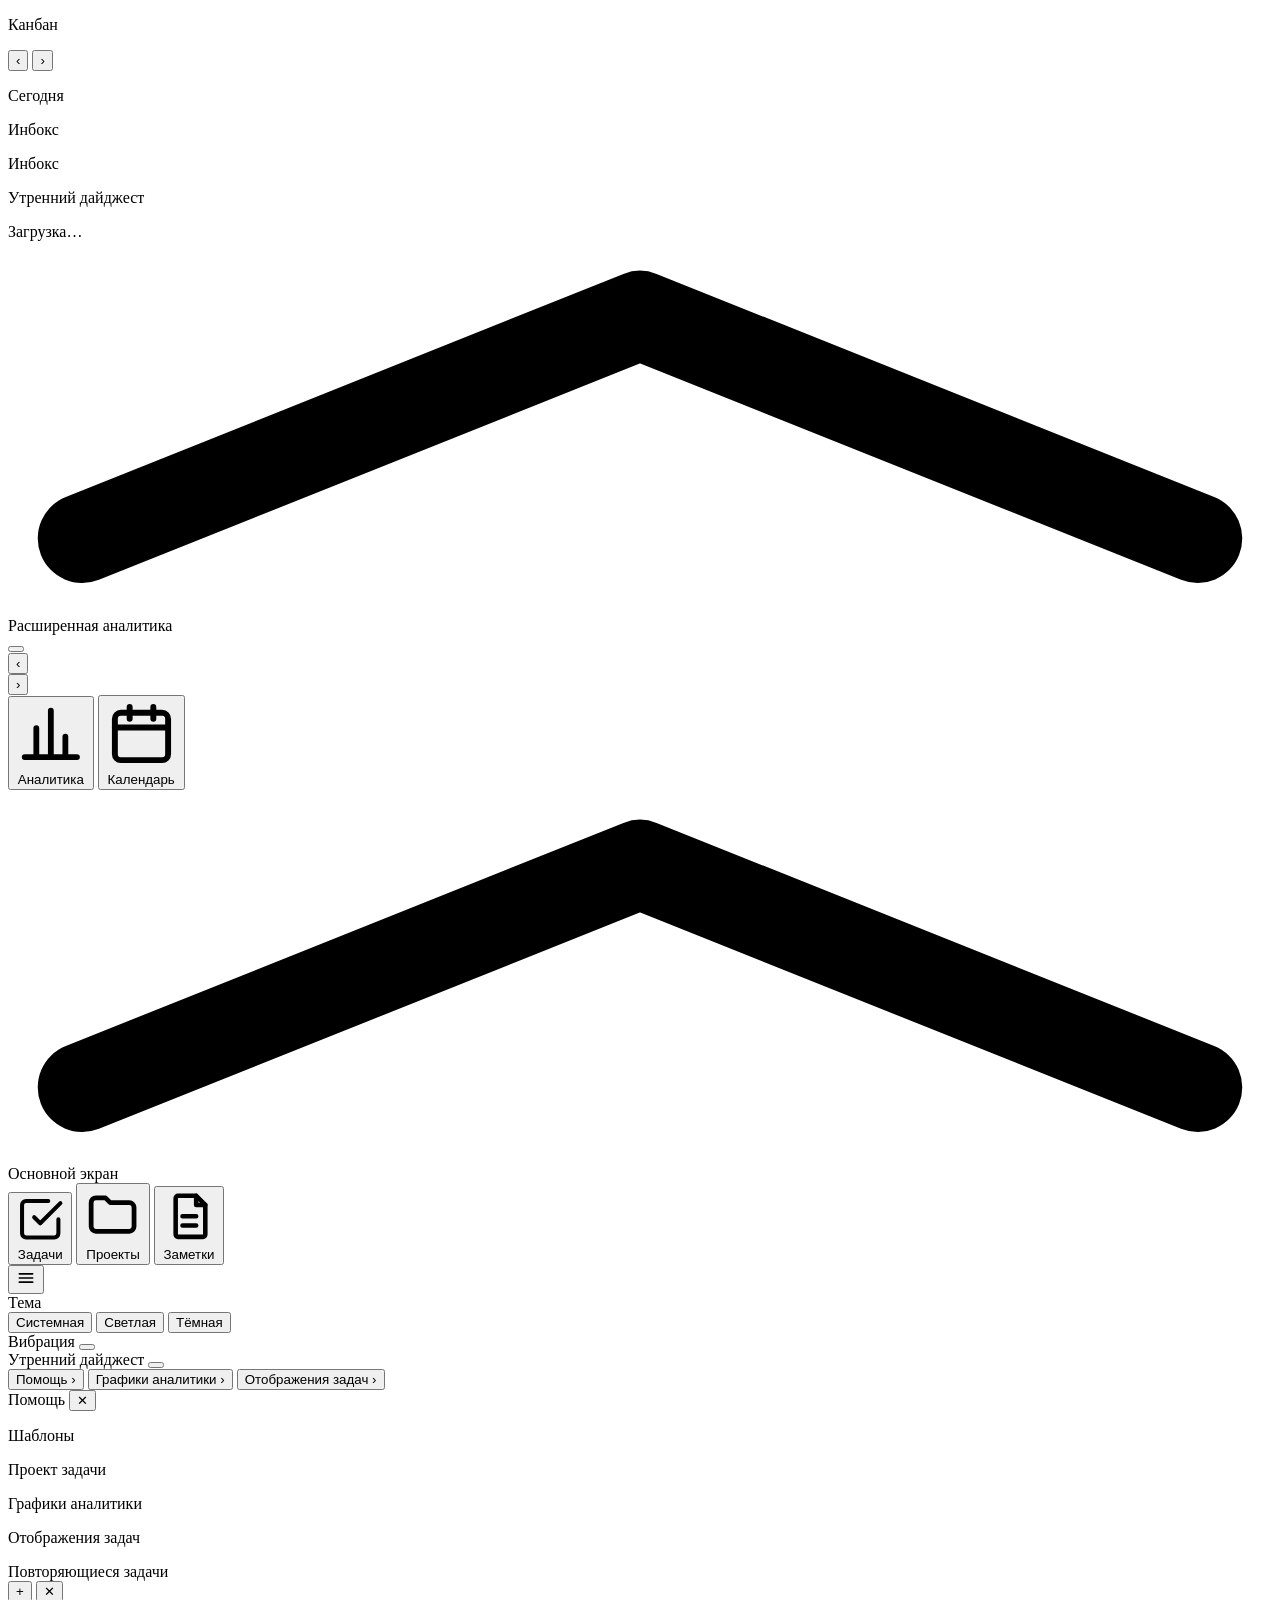
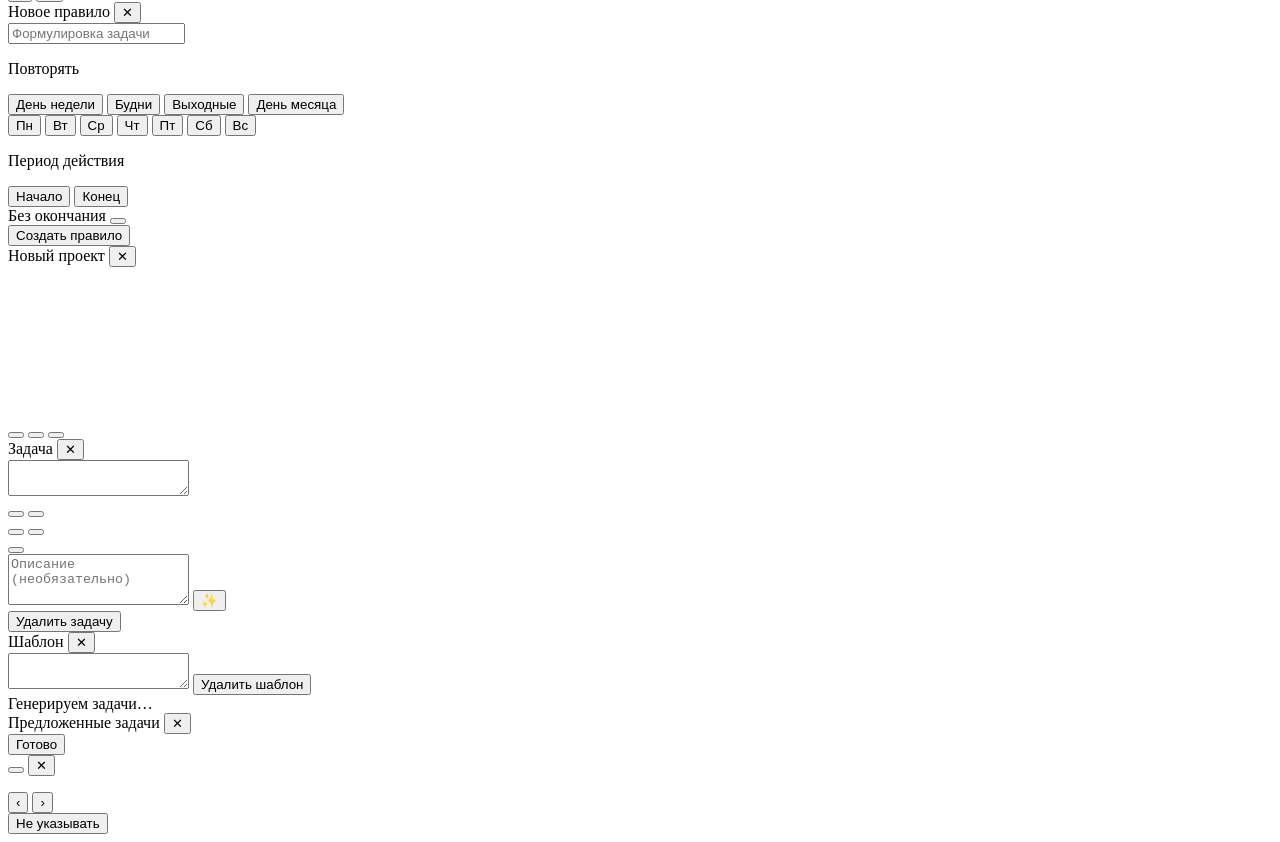
==== src/adapters/miniapp_static/index.html @ 6a5d4c35 "Phase 92 — инбокс и дайджест под канбаном, таймлайн на всю высоту, статичный экран Фидбек по десктоп" ====
<!doctype html>
<html lang="ru">
<head>
  <meta charset="utf-8" />
  <meta name="viewport" content="width=device-width, initial-scale=1" />
  <title>Ассистент</title>
  <!-- Абсолютные пути (не относительные) — этот же index.html отдаётся
       и по /miniapp/ (внутри Telegram), и по /app/ (вне Telegram,
       Phase 45, web_app_entry в api.py). Относительный "css/app.css"
       резолвился бы в /app/css/app.css, а туда ничего не смонтировано
       — 404 (баг, который PWA-фаза заодно и вскрыла). /miniapp/
       смонтирован как StaticFiles на весь каталог — путь рабочий из
       любого входа. -->
  <link rel="manifest" href="/miniapp/manifest.json">
  <meta name="theme-color" content="#4F46E5">
  <link rel="icon" href="/miniapp/icons/favicon-32.png">
  <link rel="apple-touch-icon" href="/miniapp/icons/apple-touch-icon.png">
  <meta name="mobile-web-app-capable" content="yes">
  <meta name="apple-mobile-web-app-capable" content="yes">
  <meta name="apple-mobile-web-app-status-bar-style" content="black-translucent">
  <script src="https://telegram.org/js/telegram-web-app.js"></script>
  <link rel="stylesheet" href="/miniapp/css/app.css">
</head>
<body>
<div id="screen-stack">
  <div id="main-screen" class="app-screen">
  <div class="screen-content">
  <!-- Плашка "посмотреть гайд" (Phase 69, фидбек) — только при самом
       первом входе в приложение, потом никогда (см. loadGuideBanner/
       dismissGuideBanner ниже, флаг на сервере — AuthorizedUser.
       guide_banner_shown). display:none по умолчанию — JS сам
       показывает после проверки состояния, чтобы не мелькнуть на кадр
       у всех остальных пользователей, у кого её уже не будет. -->
  <button type="button" class="guide-banner" id="guide-banner" style="display:none">
    <span class="guide-banner-text">Новое здесь? Загляните в гайд по приложению</span>
    <span class="guide-banner-close" id="guide-banner-close" aria-label="Скрыть">✕</span>
  </button>
  <!-- Десктопная раскладка (Phase 90/92, только ПК/широкий экран — см.
       app.css @media (min-width: 900px)) — .desktop-board-row теперь
       grid с именованными областями: канбан/инбокс-канбана/дайджест
       столбиком слева, Таймлайн занимает всю высоту справа (фидбек).
       #main-inbox-block (мобильный Inbox) физически тоже внутри этого
       контейнера — он скрыт на десктопе существующим правилом, но
       должен идти СРАЗУ ПОСЛЕ #main-kanban-inbox-block в DOM, чтобы на
       телефоне (где у .desktop-board-row вообще нет grid-правила, дети
       просто идут друг за другом как обычные блоки) порядок остался
       прежним: карусель дня → Inbox → дайджест, ни один из них не
       переехал визуально. На телефоне #main-kanban-block/
       #main-kanban-inbox-block скрыты по умолчанию — ни разметка, ни
       поведение карусели на телефоне не меняются ни на пиксель. -->
  <div class="desktop-board-row">
  <div class="section" id="main-kanban-block">
    <p class="section-label">Канбан</p>
    <div class="kanban-header">
      <button class="small-btn" id="kanban-prev-week" aria-label="Предыдущая неделя">‹</button>
      <span class="kanban-range-label" id="kanban-range-label"></span>
      <button class="small-btn" id="kanban-next-week" aria-label="Следующая неделя">›</button>
    </div>
    <div class="kanban-board" id="kanban-board"></div>
  </div>
  <div class="section" id="main-timeline-block">
    <p class="section-label" id="day-label">Сегодня</p>
    <!-- Карусель и точки-индикаторы больше не статичны (Phase 50) — их
         содержимое собирает rebuildDayCarousel() из DAY_VIEWS/настройки
         "Отображения задач". Сами страницы ("day-page") лежат в скрытом
         пуле ниже и физически ПЕРЕНОСЯТСЯ (appendChild, не пересоздаются)
         в #day-carousel в нужном порядке, поэтому все внутренние id
         (#week-carousel и т.п.) остаются
         рабочими независимо от того, где физически сейчас лежит страница. -->
    <div class="day-carousel" id="day-carousel"></div>
    <div class="day-dots" id="day-dots"></div>
    <div id="day-page-pool" style="display:none">
      <div class="day-page" data-day="yesterday">
        <div class="list" id="yesterday-list"></div>
      </div>
      <div class="day-page" data-day="today">
        <div class="list" id="today-list"></div>
      </div>
      <div class="day-page" data-day="tomorrow">
        <div class="list" id="tomorrow-list"></div>
      </div>
      <div class="day-page" data-day="week">
        <div class="week-carousel" id="week-carousel">
          <div class="week-track" id="week-track">
            <div class="week-page"><div class="week-grid" data-slot="prev"></div></div>
            <div class="week-page"><div class="week-grid" data-slot="current"></div></div>
            <div class="week-page"><div class="week-grid" data-slot="next"></div></div>
          </div>
        </div>
        <div id="week-day-detail"></div>
      </div>
      <!-- "Таймлайн дня" (Phase 78, из одобренного макета
           https://claude.ai/code/artifact/18eaa788-4706-42c8-a8ed-16bff25eacad)
           — задачи/события сегодняшнего дня со временем на вертикальной
           шкале; без времени — чипами снизу, перетаскиваются на нужный
           час (см. renderTimelinePage). Только "Сегодня" (не любой
           день) — та же причина, что у showFanMenu только в "Сегодня":
           это MVP довесок к главному экрану, не отдельный полноценный
           экран календаря. -->
      <div class="day-page" data-day="timeline">
        <div class="timeline-wrap" id="timeline-wrap">
          <div class="timeline-grid" id="timeline-grid"></div>
        </div>
        <div class="unscheduled-panel">
          <div class="unscheduled-head">
            <span>Без времени · перетащи на нужный час</span>
            <span class="unscheduled-hint" id="timeline-unsch-count"></span>
          </div>
          <div class="chip-row" id="timeline-chip-row"></div>
        </div>
      </div>
    </div>
  </div>
  <!-- Инбокс канбана (Phase 90) — столбик слева, под канбаном. -->
  <div class="section" id="main-kanban-inbox-block">
    <p class="section-label" id="kanban-inbox-title">Инбокс</p>
    <div class="kanban-inbox-row" id="kanban-inbox-row"></div>
  </div>

  <!-- На десктопе этот раздел скрыт целиком (app.css, @media
       (min-width: 900px)) — Phase 90 завела здесь дублирующий "второй
       инбокс" (чипы), фидбек: один функционал — у #kanban-inbox-row
       слева от канбана. На телефоне — единственный Inbox, без
       изменений (см. комментарий про порядок в начале этого блока). -->
  <div class="section" id="main-inbox-block">
    <p class="section-label section-header" id="inbox-header">
      <span id="inbox-title">Инбокс</span>
      <span class="chevron" id="inbox-chevron"></span>
    </p>
    <div id="inbox-body" style="display: none;">
      <div id="inbox-list" class="list"></div>
    </div>
  </div>

  <div class="section" id="main-digest-block">
    <p class="section-label">Утренний дайджест</p>
    <div id="digest" class="list digest">Загрузка…</div>
  </div>
  </div>

  <div class="bottom-pill-wrap" id="pill-main">
    <svg class="screen-chevron" viewBox="0 0 34 10"><path d="M2 8 L17 2 L32 8" fill="none" stroke="currentColor" stroke-width="2.4" stroke-linecap="round" stroke-linejoin="round"/></svg>
    <span class="pill-label">Расширенная аналитика</span>
  </div>
  </div>
  </div>

  <div id="extended-screen" class="app-screen">
  <div class="screen-content">

  <!-- Вкладки расширенного экрана (Phase 35) — заменили две горизонтальные
       карусели (аналитика, проекты/цели) на панели, переключаемые нижней
       панелью кнопок (см. .ext-tabbar ниже). Каждая панель — вертикальный
       список, друг под другом, без свайпа и точек. Показывается только
       одна панель за раз (display:none у остальных), их состояние
       (extendedActiveTab) — в JS, см. switchExtendedTab. -->
  <!-- Заголовок вне #analytics-widgets намеренно (Phase 46) — панель
       виджетов (js/widgets/panel.js) полностью очищает и перестраивает
       СВОЙ контейнер при каждом рендере (в т.ч. при переключении
       настроек), а заголовок с шестерёнкой должен остаться на месте. -->
  <div id="ext-panel-analytics">
    <div class="section">
      <!-- Заголовок экрана убран (Phase 67, фидбек) — вкладка внизу
           экрана уже называется "Аналитика", дублировать незачем. -->
      <div class="analytics-panel-header">
        <button type="button" class="small-btn" id="btn-open-widget-settings" aria-label="Настроить графики"></button>
      </div>
      <!-- Банер месяца (Phase 89, фидбек: "сделай плашку с месяцем,
           которую можно свайпать") — управляет месяцем сразу для
           нескольких графиков ниже (sphere-chart/month-chart/gantt-chart/
           ai-summary/goal-progress-monthly), через bus-событие
           "analytics:month-changed", не прямым вызовом. Тот же приём
           track+transform, что у месячного календаря/карусели периодов
           целей (см. settleMonthCarousel ниже по файлу), но панели несут
           реальный текст месяца (не пустые) — иначе при свайпе ничего не
           едет вместе с пальцем, только дёргается после отпускания. -->
      <div class="analytics-month-banner">
        <button type="button" class="small-btn" id="analytics-month-prev" aria-label="Предыдущий месяц">‹</button>
        <div class="analytics-month-carousel" id="analytics-month-carousel">
          <div class="analytics-month-track" id="analytics-month-track">
            <div class="analytics-month-panel"></div>
            <div class="analytics-month-panel"></div>
            <div class="analytics-month-panel"></div>
          </div>
        </div>
        <button type="button" class="small-btn" id="analytics-month-next" aria-label="Следующий месяц">›</button>
      </div>
    </div>
    <div id="analytics-widgets"></div>
  </div>

  <div id="ext-panel-calendar" style="display:none">
    <div class="section" id="month-cal-section">
      <!-- Заголовок экрана убран (Phase 67, фидбек) — вкладка внизу
           экрана уже называется "Календарь". -->
      <div class="month-cal-nav">
        <button class="small-btn" id="month-cal-prev" aria-label="Предыдущий месяц">‹</button>
        <span id="month-cal-title"></span>
        <button class="small-btn" id="month-cal-next" aria-label="Следующий месяц">›</button>
      </div>
      <div class="month-cal-carousel" id="month-cal-carousel">
        <div class="month-cal-track" id="month-cal-track">
          <div class="month-cal-panel"><div class="month-cal-grid" data-slot="prev"></div></div>
          <div class="month-cal-panel"><div class="month-cal-grid" data-slot="current"></div></div>
          <div class="month-cal-panel"><div class="month-cal-grid" data-slot="next"></div></div>
        </div>
      </div>
      <!-- Инбокс между календарём и списком задач дня (Phase 71,
           фидбек) — та же раскрывашка, что на обычном экране (см.
           #inbox-header выше в разметке), но строки урезаны до кружка
           статуса и ручки (без даты/корзины, см. renderCalInboxList):
           единственное действие здесь — перетащить задачу на день
           выше, а не управлять ею кнопками. -->
      <p class="section-label section-header" id="cal-inbox-header">
        <span id="cal-inbox-title">Инбокс</span>
        <span class="chevron" id="cal-inbox-chevron"></span>
      </p>
      <div id="cal-inbox-body" style="display: none;">
        <div id="cal-inbox-list" class="list"></div>
      </div>
      <div id="month-cal-day-info"></div>
      <div id="month-day-detail-list"></div>
    </div>
  </div>

  <div id="ext-panel-projects" style="display:none">
    <div class="section">
      <!-- Заголовок ЭКРАНА убран (Phase 67, фидбек) — вкладка внизу
           экрана уже называется "Проекты". Но подпись САМОГО СПИСКА
           проектов (в отличие от "Недельные/Месячные/Годовые цели" ниже
           у соответствующих списков) была убрана вместе с заголовком
           экрана по ошибке — без неё список проектов единственный на
           экране без подписи секции, хотя речь не обо всей странице, а
           именно об этом списке (Phase 71, фидбек). Возвращена. -->
      <p class="section-label">Проекты</p>
      <div id="pg-projects" class="list"></div>
    </div>
    <div class="section">
      <p class="section-label">Недельные цели</p>
      <div class="period-header" id="pg-period-header-weekly">
        <button class="small-btn" id="pg-period-prev-weekly" aria-label="Предыдущая неделя">‹</button>
        <span class="period-label" id="pg-period-label-weekly"></span>
        <button class="small-btn" id="pg-period-next-weekly" aria-label="Следующая неделя">›</button>
      </div>
      <div class="period-carousel" id="pg-period-carousel-weekly">
        <div class="period-track" id="pg-period-track-weekly">
          <div class="period-panel"><div class="list"></div></div>
          <div class="period-panel"><div class="list"></div></div>
          <div class="period-panel"><div class="list"></div></div>
        </div>
      </div>
    </div>
    <div class="section">
      <p class="section-label">Месячные цели</p>
      <div class="period-header" id="pg-period-header-monthly">
        <button class="small-btn" id="pg-period-prev-monthly" aria-label="Предыдущий месяц">‹</button>
        <span class="period-label" id="pg-period-label-monthly"></span>
        <button class="small-btn" id="pg-period-next-monthly" aria-label="Следующий месяц">›</button>
      </div>
      <div class="period-carousel" id="pg-period-carousel-monthly">
        <div class="period-track" id="pg-period-track-monthly">
          <div class="period-panel"><div class="list"></div></div>
          <div class="period-panel"><div class="list"></div></div>
          <div class="period-panel"><div class="list"></div></div>
        </div>
      </div>
    </div>
    <div class="section">
      <p class="section-label">Годовые цели</p>
      <div class="period-header" id="pg-period-header-yearly">
        <button class="small-btn" id="pg-period-prev-yearly" aria-label="Предыдущий год">‹</button>
        <span class="period-label" id="pg-period-label-yearly"></span>
        <button class="small-btn" id="pg-period-next-yearly" aria-label="Следующий год">›</button>
      </div>
      <div class="period-carousel" id="pg-period-carousel-yearly">
        <div class="period-track" id="pg-period-track-yearly">
          <div class="period-panel"><div class="list"></div></div>
          <div class="period-panel"><div class="list"></div></div>
          <div class="period-panel"><div class="list"></div></div>
        </div>
      </div>
      <p class="period-bound-hint" id="pg-period-bound-hint-yearly">край периода — дальше нельзя</p>
    </div>
  </div>

  <!-- Вкладка "Задачи" (Phase 74) — плоский список ВСЕХ задач (не по
       дням), фильтры + сортировка + вход в повторяющиеся. Одобренный
       макет: https://claude.ai/code/artifact/5264c16f-611d-466a-891f-9601adbb56fa -->
  <div id="ext-panel-tasks" style="display:none">
    <div class="section">
      <!-- Раскрывашка (Phase 77, фидбек) — тот же приём, что у инбокса
           (#inbox-header/#inbox-body): свёрнуто по умолчанию, видна
           только эта строка со счётчиком; фильтры и список — только
           после разворачивания. -->
      <p class="section-label section-header" id="tasks-header">
        <span id="tasks-header-title">Задачи</span>
        <span class="chevron" id="tasks-chevron"></span>
      </p>
      <div id="tasks-body" style="display: none;">
      <div class="filter-bar">
        <button class="filter-chip" id="tasks-filter-date-btn" type="button">
          <span>Дата</span><span class="filter-chip-caret">▾</span>
        </button>
        <button class="filter-chip" id="tasks-filter-status-btn" type="button">
          <span>Статус</span><span class="filter-chip-caret">▾</span>
        </button>
        <button class="filter-chip" id="tasks-filter-sphere-btn" type="button">
          <span>Сфера</span><span class="filter-chip-caret">▾</span>
        </button>
        <button class="sort-toggle" id="tasks-sort-toggle" type="button" aria-label="Сортировка по дате"></button>
      </div>
      <div class="filter-dropdown" id="tasks-dropdown-date">
        <button class="filter-option selected" data-value="all" type="button">Любая дата</button>
        <button class="filter-option" data-value="today" type="button">Сегодня</button>
        <button class="filter-option" data-value="week" type="button">Эта неделя</button>
        <button class="filter-option" data-value="none" type="button">Без даты</button>
      </div>
      <div class="filter-dropdown" id="tasks-dropdown-status">
        <button class="filter-option selected" data-value="all" type="button">Все</button>
        <button class="filter-option" data-value="open" type="button">Невыполненные</button>
        <button class="filter-option" data-value="done" type="button">Выполненные</button>
        <!-- Phase 75, фидбек: "фильтр только удалённые задачи" — раньше
             тумблер "Показать удалённые" только подмешивал их к обычному
             списку, отдельного изолированного режима не было. -->
        <button class="filter-option" data-value="deleted" type="button">Удалённые</button>
      </div>
      <div class="filter-dropdown" id="tasks-dropdown-sphere">
        <button class="filter-option selected" data-value="all" type="button">Все сферы</button>
      </div>
      <div class="settings-row">
        <span>Старые задачи (просроченные, невыполненные)</span>
        <button type="button" class="entity-form-toggle" id="tasks-old-toggle"></button>
      </div>
      <div class="settings-row">
        <span>Показать удалённые задачи</span>
        <button type="button" class="entity-form-toggle" id="tasks-deleted-toggle"></button>
      </div>
      <div id="tasks-screen-list" class="list"></div>
      <button type="button" class="recurring-entry-btn" id="open-recurring-rules-btn">
        <span>🔁 Повторяющиеся задачи</span>
        <span class="drawer-link-chevron">›</span>
      </button>
      </div>
    </div>
  </div>

  <!-- "Заметки" (Phase 84) — метаданные (сфера/проект-цель/теги) и карта
       знаний. Одобренный макет:
       https://claude.ai/code/artifact/163711b9-8bdc-4b0c-bc03-03bb3b7e2354
       #notes-body целиком перерисовывается JS-ом (список/деталь/граф —
       три подэкрана одной вкладки, переключаются без смены #ext-panel-*),
       тот же приём, что у #analytics-widgets. -->
  <div id="ext-panel-notes" style="display:none">
    <div class="section">
      <div id="notes-body"></div>
    </div>
  </div>

  </div>

  <!-- Нижняя панель вкладок (Phase 35) — вне .screen-content, обычный
       flex-сосед в колонке .app-screen, поэтому остаётся на месте, пока
       .screen-content скроллится сама по себе (никакого position:fixed
       — и, значит, никакой ловушки со stacking context). "Основной
       экран" — не панель, а тот же самый жест/тап, что раньше делала
       #pill-extended (см. setupPill в
       attachScreenTransition) — просто теперь выглядит как более крупная
       кнопка по центру панели, а не отдельная плашка внизу экрана. -->
  <!-- Порядок вкладок (Phase 71, фидбек, item 6.1): "Основной экран"
       теперь по центру пятикнопочной панели — Календарь и "Основной
       экран" поменялись местами относительно исходного порядка, новая
       "Задачи" встала справа от "Основного экрана". Сам pill-extended
       (жест/тап) не тронут — просто переехал в разметке. -->
  <div class="ext-tabbar">
    <button type="button" class="ext-tab-btn active" data-tab="analytics" aria-label="Аналитика">
      <svg class="ext-tab-icon" viewBox="0 0 24 24" fill="none" stroke="currentColor" stroke-width="2" stroke-linecap="round" stroke-linejoin="round"><path d="M3 20h18M7 20V10M12 20V4M17 20v-7"/></svg>
      <span>Аналитика</span>
    </button>
    <button type="button" class="ext-tab-btn" data-tab="calendar" aria-label="Календарь">
      <svg class="ext-tab-icon" viewBox="0 0 24 24" fill="none" stroke="currentColor" stroke-width="2" stroke-linecap="round" stroke-linejoin="round"><rect x="3" y="5" width="18" height="16" rx="2"/><path d="M3 10h18M8 3v4M16 3v4"/></svg>
      <span>Календарь</span>
    </button>
    <div class="ext-tab-main" id="pill-extended">
      <span class="ext-tab-main-circle"><svg class="screen-chevron" viewBox="0 0 34 10"><path d="M2 8 L17 2 L32 8" fill="none" stroke="currentColor" stroke-width="2.4" stroke-linecap="round" stroke-linejoin="round"/></svg></span>
      <span class="pill-label">Основной экран</span>
    </div>
    <!-- Новая вкладка "Задачи" (Phase 71, item 6.1) — сам экран за ней
         (список задач с фильтрами, повторяющиеся) ещё не реализован,
         только вход по вкладке: макет
         https://claude.ai/code/artifact/5264c16f-611d-466a-891f-9601adbb56fa
         отправлен на согласование дизайна перед реализацией. -->
    <button type="button" class="ext-tab-btn" data-tab="tasks" aria-label="Задачи">
      <svg class="ext-tab-icon" viewBox="0 0 24 24" fill="none" stroke="currentColor" stroke-width="2" stroke-linecap="round" stroke-linejoin="round"><path d="M9 11l3 3L22 4"/><path d="M21 12v7a2 2 0 0 1-2 2H5a2 2 0 0 1-2-2V5a2 2 0 0 1 2-2h11"/></svg>
      <span>Задачи</span>
    </button>
    <button type="button" class="ext-tab-btn" data-tab="projects" aria-label="Проекты">
      <svg class="ext-tab-icon" viewBox="0 0 24 24" fill="none" stroke="currentColor" stroke-width="2" stroke-linecap="round" stroke-linejoin="round"><path d="M3 7a2 2 0 0 1 2-2h4l2 2h8a2 2 0 0 1 2 2v8a2 2 0 0 1-2 2H5a2 2 0 0 1-2-2V7Z"/></svg>
      <span>Проекты</span>
    </button>
    <button type="button" class="ext-tab-btn" data-tab="notes" aria-label="Заметки">
      <svg class="ext-tab-icon" viewBox="0 0 24 24" fill="none" stroke="currentColor" stroke-width="2" stroke-linecap="round" stroke-linejoin="round"><path d="M7 3h8l4 4v13a1 1 0 0 1-1 1H7a1 1 0 0 1-1-1V4a1 1 0 0 1 1-1Z"/><path d="M15 3v4h4"/><path d="M9 12h6M9 16h6"/></svg>
      <span>Заметки</span>
    </button>
  </div>
  </div>
</div>

  <div id="reorder-scrim" class="reorder-scrim"></div>

  <!-- Глобальное меню (Phase 30) — гамбургер справа сверху, вне
       #screen-stack, виден на обоих экранах одинаково. -->
  <button type="button" id="hamburger-btn" aria-label="Меню">
    <svg viewBox="0 0 24 24" width="20" height="20" fill="none" stroke="currentColor" stroke-width="2" stroke-linecap="round"><path d="M4 7h16M4 12h16M4 17h16"/></svg>
  </button>
  <div id="side-drawer">
    <div class="settings-row">
      <span>Тема</span>
      <div class="settings-theme-toggle theme-toggle-group" id="drawer-theme-toggle">
        <button data-theme="">Системная</button>
        <button data-theme="light">Светлая</button>
        <button data-theme="dark">Тёмная</button>
      </div>
    </div>
    <!-- Вибрация (Phase 67, фидбек) — per-device, localStorage
         (hapticImpact/hapticSelection выше это читают). -->
    <div class="settings-row">
      <span>Вибрация</span>
      <button type="button" class="entity-form-toggle" id="drawer-haptic-toggle"></button>
    </div>
    <!-- Утренний дайджест (Phase 67, фидбек) — серверная настройка
         (влияет на scheduler/jobs.py::_morning_digest), читается при
         каждом открытии меню — не кэшируем в JS-переменной, чтобы не
         разъехаться с реальным значением на сервере. -->
    <div class="settings-row">
      <span>Утренний дайджест</span>
      <button type="button" class="entity-form-toggle" id="drawer-morning-digest-toggle"></button>
    </div>
    <button type="button" class="drawer-link" id="btn-open-help">
      <span>Помощь</span>
      <span class="drawer-link-chevron">›</span>
    </button>
    <!-- Включение/выключение графиков аналитики (Phase 47) — тот же
         #widget-settings-sheet, что и шестерёнка на вкладке "Аналитика"
         (см. btn-open-widget-settings); здесь — второй, более заметный
         вход в ту же настройку через общее меню. -->
    <button type="button" class="drawer-link" id="btn-open-widget-settings-drawer">
      <span>Графики аналитики</span>
      <span class="drawer-link-chevron">›</span>
    </button>
    <!-- Отображения задач на главном экране (Phase 50) — какие страницы
         карусели (Вчера/Сегодня/Завтра/Неделя) показывать; тот же
         паттерн, что графики аналитики выше. -->
    <button type="button" class="drawer-link" id="btn-open-day-view-settings">
      <span>Отображения задач</span>
      <span class="drawer-link-chevron">›</span>
    </button>
    <!-- Вход в веб-версию вне Telegram (Phase 45) — сессионная кука, у
         неё есть смысл выходить; внутри Telegram эта кнопка не нужна
         (initData свежий на каждый запуск, "выход" ничего не значит) —
         скрыта через display:none по умолчанию, показывается только
         когда !tg (см. attachScreenTransition/инициализация ниже). -->
    <button type="button" class="drawer-link" id="btn-logout" style="display:none">
      <span>Выйти</span>
      <span class="drawer-link-chevron">›</span>
    </button>
  </div>

  <!-- Экран помощи (Phase 37) — тот же .entity-window, что и окно
       создания/правки проекта/цели (плавающая карточка по центру,
       max-height 80vh, скроллится сама), просто с текстовым содержимым
       вместо формы. Открывается пунктом "Помощь" в ☰-меню. -->
  <div id="help-sheet" class="entity-window">
    <div class="entity-window-head">
      <span class="entity-window-title">Помощь</span>
      <button type="button" class="entity-window-close" id="help-close" aria-label="Закрыть">✕</button>
    </div>
    <div class="entity-window-body" id="help-body"></div>
  </div>

  <div id="templates-sheet" class="bottom-sheet">
    <div class="bottom-sheet-handle"></div>
    <p class="section-label">Шаблоны</p>
    <div id="templates-list" class="list"></div>
  </div>

  <div id="project-picker-sheet" class="bottom-sheet">
    <div class="bottom-sheet-handle"></div>
    <p class="section-label">Проект задачи</p>
    <div id="project-picker-list" class="list"></div>
  </div>

  <!-- Настройка виджетов аналитики (Phase 46) — список из
       window.__analyticsPanel.registry, чекбокс на каждый; JS-разметку
       строк см. renderWidgetSettingsList. -->
  <div id="widget-settings-sheet" class="bottom-sheet">
    <div class="bottom-sheet-handle"></div>
    <p class="section-label">Графики аналитики</p>
    <div id="widget-settings-list" class="list"></div>
  </div>

  <!-- Настройка отображений задач (Phase 50) — список из DAY_VIEWS,
       чекбокс на каждый; "Сегодня" рисуется отдельным disabled-рядом с
       замком, не через обычный чекбокс — см. renderDayViewSettingsList. -->
  <div id="day-view-settings-sheet" class="bottom-sheet">
    <div class="bottom-sheet-handle"></div>
    <p class="section-label">Отображения задач</p>
    <div id="day-view-settings-list" class="list"></div>
  </div>

  <!-- Список правил повторения (Phase 74) — та же .entity-window, что
       окно проекта/цели, тап по "+" открывает форму создания поверх
       (#recurring-rule-form-sheet, z-index уже даёт .entity-window
       корректно всплыть — см. app.css). БАГ, пойманный на живой
       проверке: изначально эти два .entity-window лежали ВНУТРИ
       #ext-panel-tasks (и транзитивно — внутри #screen-stack), а тот
       во время перехода между экранами получает inline
       transform:translateY(...) — CSS-спека делает такой элемент
       новым containing block для потомков с position:fixed, и
       окна улетали за пределы видимой области вместо центра экрана.
       Все .entity-window в разметке — прямые потомки <body>, вне
       #screen-stack целиком; здесь — то же самое место, что и у
       #create-entity-sheet ниже. -->
  <div id="recurring-rules-sheet" class="entity-window project-detail-window">
    <div class="entity-window-head">
      <span class="entity-window-title">Повторяющиеся задачи</span>
      <div class="project-detail-head-actions">
        <button type="button" class="entity-window-close" id="open-recurring-rule-form-btn" aria-label="Новое правило">+</button>
        <button type="button" class="entity-window-close" id="recurring-rules-close" aria-label="Закрыть">✕</button>
      </div>
    </div>
    <div class="entity-window-body">
      <div id="recurring-rules-list" class="list"></div>
    </div>
  </div>

  <!-- Форма создания правила повторения (Phase 74) — поверх списка
       правил, тот же приём z-index, что у #create-entity-sheet поверх
       #project-detail-sheet. -->
  <div id="recurring-rule-form-sheet" class="entity-window">
    <div class="entity-window-head">
      <span class="entity-window-title" id="recurring-rule-form-title">Новое правило</span>
      <button type="button" class="entity-window-close" id="recurring-rule-form-close" aria-label="Закрыть">✕</button>
    </div>
    <div class="entity-window-body">
      <input class="entity-form-field" type="text" id="recurring-rule-title" placeholder="Формулировка задачи">
      <p class="section-label">Повторять</p>
      <div class="entity-form-tier-row" id="recurring-kind-row">
        <button type="button" class="sphere-chip selected" data-kind="weekly_day">День недели</button>
        <button type="button" class="sphere-chip" data-kind="weekdays">Будни</button>
        <button type="button" class="sphere-chip" data-kind="weekend">Выходные</button>
        <button type="button" class="sphere-chip" data-kind="monthly_day">День месяца</button>
      </div>
      <div id="recurring-weekday-detail">
        <div class="weekday-picker" id="recurring-weekday-picker">
          <button type="button" class="weekday-btn selected" data-day="0">Пн</button>
          <button type="button" class="weekday-btn" data-day="1">Вт</button>
          <button type="button" class="weekday-btn" data-day="2">Ср</button>
          <button type="button" class="weekday-btn" data-day="3">Чт</button>
          <button type="button" class="weekday-btn" data-day="4">Пт</button>
          <button type="button" class="weekday-btn" data-day="5">Сб</button>
          <button type="button" class="weekday-btn" data-day="6">Вс</button>
        </div>
      </div>
      <div id="recurring-monthday-detail" style="display:none">
        <p class="monthday-hint">Если в месяце меньше дней — переносится на последний день</p>
        <div class="monthday-grid" id="recurring-monthday-picker"></div>
      </div>
      <p class="section-label">Период действия</p>
      <div class="entity-form-dates">
        <button type="button" class="entity-date-btn" id="recurring-period-start">Начало</button>
        <button type="button" class="entity-date-btn" id="recurring-period-end">Конец</button>
      </div>
      <div class="entity-form-toggle-row">
        <span>Без окончания</span>
        <button type="button" class="entity-form-toggle on" id="recurring-no-end-toggle"></button>
      </div>
      <button type="button" class="entity-form-submit" id="recurring-rule-submit">Создать правило</button>
      <!-- Только в режиме правки уже существующего правила (Phase 77,
           фидбек: "экран редактирования... похож на режим
           редактирования проектов и целей") — тот же приём, что у
           deleteEditingEntity: не отдельная кнопка в списке правил
           (та убрана), а кнопка прямо в форме, как у проекта/цели. -->
      <button type="button" class="entity-form-submit task-edit-delete" id="recurring-rule-delete" style="display:none">Удалить правило</button>
    </div>
  </div>

  <!-- Окно создания/правки проекта/цели (Phase 33) — плавающая карточка
       по центру экрана вместо шторки снизу (см. .entity-window в CSS):
       макет обсуждали и утвердили отдельно (интерактивный прототип). -->
  <div id="create-entity-sheet" class="entity-window">
    <div class="entity-window-head">
      <span class="entity-window-title" id="create-entity-title">Новый проект</span>
      <button type="button" class="entity-window-close" id="create-entity-close" aria-label="Закрыть">✕</button>
    </div>
    <div id="create-entity-form" class="entity-window-body"></div>
  </div>

  <!-- Веерное меню задачи (Phase 67) — один общий (singleton) оверлей,
       JS позиционирует под конкретную задачу/кнопку при каждом жесте
       (attachFanMenu). position: fixed — координаты всегда от вьюпорта,
       без рамки-обёртки (в отличие от прототипа-макета). Макет,
       одобренный живьём: https://claude.ai/code/artifact/82d27043-a6d7-493f-915c-ce90e283d0f6 -->
  <div id="fan-backdrop"></div>
  <div id="fan-layer">
    <svg id="fan-arrows"></svg>
    <div id="fan-origin"></div>
    <button type="button" class="fan-satellite" id="fan-sat0"></button>
    <button type="button" class="fan-satellite" id="fan-sat1"></button>
    <button type="button" class="fan-satellite fan-sat-delete" id="fan-sat2"></button>
  </div>

  <!-- Клон строки инбокса, летящий за пальцем при перетаскивании на
       день календаря (Phase 71, фидбек) — один общий узел на всё
       приложение, тот же приём "singleton-оверлей, JS переставляет под
       жест", что и у #fan-layer выше. -->
  <div id="cal-inbox-drag-ghost" class="cal-inbox-drag-ghost"></div>

  <!-- Летящий клон при перетаскивании на "Таймлайне дня" (Phase 78) —
       тот же приём, что у #cal-inbox-drag-ghost выше (и то же место —
       прямой потомок body, вне #screen-stack: тот получает
       transform:translateY() при переходах между главным/расширенным
       экраном, см. БАГ Phase 74 в SPEC.md — здесь наступили бы на те
       же грабли, если оставить оверлей внутри #main-screen). -->
  <div id="timeline-drag-ghost" class="timeline-drag-ghost"></div>

  <!-- Форма редактирования задачи по долгому нажатию (Phase 63) — тот
       же .entity-window, что у формы проекта/цели: текст, важность/
       событие, дата, проект/цель, удаление. Может открываться поверх
       #project-detail-sheet (задача внутри окна проекта) — тот же
       приём z-index, что у #create-entity-sheet (см. CSS). -->
  <div id="task-edit-sheet" class="entity-window">
    <div class="entity-window-head">
      <span class="entity-window-title">Задача</span>
      <button type="button" class="entity-window-close" id="task-edit-close" aria-label="Закрыть">✕</button>
    </div>
    <div class="entity-window-body">
      <!-- Пометка для occurrence повторяющейся задачи (Phase 75, фидбек:
           "окно редактирования при зажатии повторяющейся задачи") — сама
           форма ниже не отличается от обычной задачи (материализованная
           строка — обычный Task, см. core/recurring_tasks.py), но без
           этой пометки не очевидно, что правки касаются только сегодняшнего
           occurrence, а не всего правила (у Task нет обратной ссылки на
           правило — редактировать "всю серию" отсюда физически нечем,
           кнопка ведёт в уже существующий список правил). -->
      <div class="recurring-edit-note" id="task-edit-recurring-note" hidden>
        <span id="task-edit-recurring-note-icon"></span>
        <span class="recurring-edit-note-text">Повторяющаяся задача — правки касаются только этого дня</span>
        <button type="button" class="recurring-edit-note-btn" id="task-edit-open-rules">Правила</button>
      </div>
      <textarea class="entity-form-field" id="task-edit-title" rows="2"></textarea>
      <div class="toggle-chip-row">
        <button type="button" class="toggle-chip" id="task-edit-important"></button>
        <button type="button" class="toggle-chip" id="task-edit-event"></button>
      </div>
      <div class="entity-form-dates">
        <button type="button" class="entity-date-btn" id="task-edit-date"></button>
        <button type="button" class="entity-date-btn" id="task-edit-time"></button>
      </div>
      <button type="button" class="entity-date-btn" id="task-edit-project"></button>
      <!-- Описание (Phase 65) — свободный текст, видимый только здесь.
           Кнопка справа снизу внутри поля — та же ИИ-генерация, что и
           при создании задачи, но с учётом уже написанного текста. -->
      <div class="entity-form-field-wrap">
        <textarea class="entity-form-field" id="task-edit-description" rows="3"
                  placeholder="Описание (необязательно)"></textarea>
        <button type="button" class="description-generate-btn" id="task-edit-generate-description"
                aria-label="Сгенерировать описание">
          <span class="description-generate-spinner"></span>
          <span class="description-generate-icon" aria-hidden="true">✨</span>
        </button>
      </div>
      <button type="button" class="entity-form-submit task-edit-delete" id="task-edit-delete">Удалить задачу</button>
    </div>
  </div>

  <!-- Форма редактирования шаблона по долгому нажатию (Phase 63) — та
       же .entity-window, только текст и удаление: у шаблона нет ни
       важности/события, ни даты, ни проекта. -->
  <div id="template-edit-sheet" class="entity-window">
    <div class="entity-window-head">
      <span class="entity-window-title">Шаблон</span>
      <button type="button" class="entity-window-close" id="template-edit-close" aria-label="Закрыть">✕</button>
    </div>
    <div class="entity-window-body">
      <textarea class="entity-form-field" id="template-edit-title" rows="2"></textarea>
      <button type="button" class="entity-form-submit task-edit-delete" id="template-edit-delete">Удалить шаблон</button>
    </div>
  </div>

  <!-- "Проанализировать задачи и добавить" (Phase 52) — плашка-лоадер,
       пока ИИ придумывает задачи для только что сохранённого проекта/
       цели (см. maybeSuggestEntityTasks). -->
  <div id="task-suggest-pill" class="task-suggest-pill">
    <span class="task-suggest-spinner"></span>
    <span>Генерируем задачи…</span>
  </div>

  <!-- Ревью-экран предложенных задач (Phase 52) — тот же .entity-window,
       что форма проекта/цели/помощь, список строк — свой рендер
       (renderTaskReviewList), не renderList: слева квадратный чекбокс
       "добавить" вместо кружка статуса, тап не зачёркивает текст. -->
  <div id="task-review-sheet" class="entity-window">
    <div class="entity-window-head">
      <span class="entity-window-title" id="task-review-title">Предложенные задачи</span>
      <button type="button" class="entity-window-close" id="task-review-close" aria-label="Закрыть">✕</button>
    </div>
    <div class="entity-window-body">
      <div id="task-review-list" class="list"></div>
      <button type="button" class="entity-form-submit" id="task-review-submit">Готово</button>
    </div>
  </div>

  <!-- Окно проекта/цели по тапу (Phase 56) — тот же .entity-window, что
       у формы правки/ревью-экрана/помощи, только шире (90vw, не 88vw —
       см. .project-detail-window в CSS). Шестерёнка открывает уже
       существующую форму правки (#create-entity-sheet) ПОВЕРХ этого
       окна — см. z-index #create-entity-sheet и порядок веток в
       обработчике клика по #reorder-scrim. -->
  <div id="project-detail-sheet" class="entity-window project-detail-window">
    <div class="entity-window-head">
      <span class="entity-window-title" id="project-detail-title"></span>
      <div class="project-detail-head-actions">
        <button type="button" class="entity-window-close" id="project-detail-settings" aria-label="Настройки"></button>
        <button type="button" class="entity-window-close" id="project-detail-close" aria-label="Закрыть">✕</button>
      </div>
    </div>
    <div class="entity-window-body">
      <p id="project-detail-description" class="project-detail-description"></p>
      <div id="project-detail-list" class="list"></div>
    </div>
  </div>

  <div id="date-picker-sheet">
    <div class="month-cal-nav">
      <button class="small-btn" id="date-picker-prev" aria-label="Предыдущий месяц">‹</button>
      <span id="date-picker-title"></span>
      <button class="small-btn" id="date-picker-next" aria-label="Следующий месяц">›</button>
    </div>
    <div class="month-cal-grid" id="date-picker-grid"></div>
    <button type="button" id="date-picker-clear">Не указывать</button>
  </div>

  <script src="/miniapp/js/core/icons.js"></script>
  <script>
    const tg = window.Telegram?.WebApp;
    tg?.ready();
    tg?.expand();

    const initData = tg?.initData || "";

    // Тема (Phase 26) — сохранённое предпочтение переопределяет то, что
    // даёт сама Telegram (см. :root[data-theme] в CSS). Per-device, не
    // на сервере — localStorage может быть недоступен (приватный режим
    // и т.п.), поэтому обёрнуто в try/catch, без сохранённого значения
    // просто остаётся тема самого Telegram.
    function getStoredTheme() {
      try {
        return localStorage.getItem("theme");
      } catch (e) {
        return null;
      }
    }
    function applyTheme(theme) {
      if (theme === "dark" || theme === "light") {
        document.documentElement.setAttribute("data-theme", theme);
      } else {
        document.documentElement.removeAttribute("data-theme");
      }
    }
    function setTheme(theme) {
      applyTheme(theme);
      try {
        if (theme) localStorage.setItem("theme", theme);
        else localStorage.removeItem("theme");
      } catch (e) {
        // приватный режим и т.п. — тема применится, просто не переживёт перезапуск
      }
    }
    applyTheme(getStoredTheme());

    // Вибрация (Phase 67, фидбек) — настройка "Вибрация" в ☰-меню,
    // per-device (localStorage), тот же паттерн, что и тема выше. По
    // умолчанию включена (raw === null — ничего не сохранено, ни разу
    // не трогали настройку) — сохраняет текущее поведение.
    function isHapticEnabled() {
      try {
        const raw = localStorage.getItem("hapticEnabled");
        return raw === null ? true : raw === "1";
      } catch (e) {
        return true;
      }
    }
    function setHapticEnabled(enabled) {
      try {
        localStorage.setItem("hapticEnabled", enabled ? "1" : "0");
      } catch (e) {
        // приватный режим и т.п. — применится, просто не переживёт перезапуск
      }
    }
    // Единая точка входа для вибрации — все места в файле, которым
    // нужна отдача пальцу, зовут эти обёртки, а не tg.HapticFeedback
    // напрямую, чтобы настройка выше реально на них влияла.
    function hapticImpact(style) {
      if (isHapticEnabled()) tg?.HapticFeedback?.impactOccurred(style);
    }
    function hapticSelection() {
      if (isHapticEnabled()) tg?.HapticFeedback?.selectionChanged();
    }

    async function api(path, options = {}) {
      const res = await fetch(path, {
        ...options,
        headers: {
          "Content-Type": "application/json",
          ...(options.headers || {}),
          "X-Telegram-Init-Data": initData,
        },
      });
      // Вне Telegram (initData всегда пустая строка снаружи — tg сам
      // по себе не признак, см. комментарий у btn-logout ниже) 401
      // значит: сервер уже проверил сессионную куку
      // (get_authorized_user) и она невалидна/отсутствует. Раньше
      // страница просто показывала "не удалось загрузить" — если
      // открыть /miniapp/ напрямую в браузере без входа, вместо
      // сломанного интерфейса сразу ведём на /auth/login (внутри
      // Telegram initData всегда есть, сюда не попадает).
      if (res.status === 401 && !initData) {
        location.href = "/auth/login";
        throw new Error("unauthorized");
      }
      if (!res.ok) throw new Error(`HTTP ${res.status}`);
      return res.json();
    }

    // Экранирование текста перед подстановкой в innerHTML (Phase 39,
    // ревизия безопасности) — заголовки задач/проектов/целей и текст
    // дневника приходят с сервера как обычный пользовательский текст, не
    // HTML; большинство мест в этом файле и так рендерят через
    // textContent (безопасно по умолчанию), но там, где строка собирается
    // в один общий HTML-блок через шаблонную строку (графики аналитики,
    // ревью дня), надо явно экранировать — иначе `<`/`>` в заголовке
    // задачи стали бы настоящей разметкой. Раньше в одном месте (ИИ-текст)
    // было временное `replace(/</g, "&lt;")` — заменено на этот общий
    // helper везде, где нашлась та же дыра.
    function escapeHtml(str) {
      const div = document.createElement("div");
      div.textContent = str == null ? "" : String(str);
      return div.innerHTML;
    }

    // ---- Состояние. Рендер идёт из него, без похода в сеть на каждое действие
    // (optimistic UI) — сеть только подтверждает то, что уже видно на экране.
    let boardState = { days: {}, dated_tasks: [], inbox: [] };
    const pendingIds = new Set();

    // Шаблонные задачи (Phase 18) — отдельный список, живёт в bottom sheet
    // (#templates-sheet), открывается значком-звездой в строке добавления
    // задачи (Вчера/Сегодня/календарь — не Инбокс, см. showTemplatesPicker).
    let templatesData = [];
    const pendingTemplateIds = new Set();
    let templatesPickerOpen = false;
    // dateFor того списка, из которого открыли sheet — тап по шаблону
    // должен создать задачу на ту же дату, что предложила бы обычная
    // строка добавления в этом же списке.
    let templatesPickerDateFor = null;

    // Проекты (Phase 19) — отдельная коллекция + sheet для привязки
    // задачи к проекту (открывается 5-й кнопкой в свайп-шторке задачи).
    let projectsData = [];
    let projectPickerOpen = false;
    let projectPickerTask = null;
    const SPHERES = ["учёба", "работа", "спорт", "развитие", "отношения"];

    // Цели (Phase 26) — отдельная коллекция, тиры фильтруются на
    // фронтенде (см. GOAL_TIERS/renderGoalsPages).
    let goalsData = [];

    // Заметки (Phase 84) — та же "загрузили один раз, дальше всё локально"
    // модель, что у остальных вкладок (см. loadNotes/loadTags ниже,
    // renderNotesScreen). notesView — какой из трёх подэкранов вкладки
    // сейчас показан; notesHistory — куда вернуться по "назад" (список
    // или граф — тот же приём, что был в одобренном макете).
    let notesData = [];
    let tagsData = [];
    let notesView = "list";
    let notesActiveId = null;
    let notesHistory = [];
    let notesOpenFilter = null;
    const notesFilters = { sphere: null, projectId: undefined, tags: new Set() };

    // Окно проекта/цели по тапу (Phase 56) — хранит ТОЛЬКО id/kind, не
    // саму сущность: editProject/editGoal перезагружают
    // projectsData/goalsData целиком новыми объектами (не мутируют на
    // месте), так что захваченная ссылка на entity устарела бы сразу
    // после правки через шестерёнку внутри окна — тот же класс бага,
    // что уже был описан и исправлен для weekDetailListEl (Phase 32).
    let projectDetailId = null;
    let projectDetailKind = null; // "project" | "goal"

    function getProjectDetailEntity() {
      if (projectDetailId == null) return null;
      const arr = projectDetailKind === "project" ? projectsData : goalsData;
      return arr.find((e) => e.id === projectDetailId) || null;
    }

    function openProjectDetailSheet(entity, kind) {
      projectDetailId = entity.id;
      projectDetailKind = kind;
      render();
    }

    function closeProjectDetailSheet() {
      projectDetailId = null;
      projectDetailKind = null;
      render();
    }

    // Форма создания/правки проекта/цели (Phase 28) — один sheet и на
    // создание, и на правку. createEntityKind ("project" | "goal" | null)
    // — что редактируем; createEntityEditingId — null при создании новой
    // сущности, иначе id той, что правим (тап по "+" — id всегда null).
    let createEntityKind = null;
    let createEntityDraft = {};
    let createEntityEditingId = null;

    // Черновики строки добавления в списках проектов/целей (Phase 28) —
    // тот же паттерн, что addTaskDrafts у задач: переживают перерисовку
    // списка, ключ — "project" или "goal-<tier>".
    let addEntityDrafts = {};

    // Всплывающий календарь (Phase 28) — общий для дат проекта и опорной
    // даты периода цели, один sheet, вызывающая форма передаёт колбэк.
    let datePickerOpen = false;
    let datePickerYear = 0;
    let datePickerMonth = 0;
    let datePickerSelectedIso = null;
    let datePickerOnPick = null;

    let sideDrawerOpen = false;
    let helpSheetOpen = false;
    let widgetSettingsOpen = false; // Phase 46 — настройка включённых виджетов аналитики
    let dayViewSettingsOpen = false; // Phase 50 — настройка отображений главной карусели

    // Порядок — ручной (Phase 13), хранится в task.sort_order (float),
    // приходит с бэкенда и обновляется через /reorder при перетаскивании.
    // Больше значение — ниже в списке. Отметка "выполнено" и любые другие
    // правки статуса sort_order не трогают — задача остаётся на месте, пока
    // её не перетащат руками (см. setTaskSortOrder).
    function sortByOrder(tasks) {
      return [...tasks].sort((a, b) => a.sort_order - b.sort_order);
    }

    // Кружок статуса — общий для Инбокса и Вчера/Сегодня/календаря
    // (Phase 14): выполнено — галочка, событие (не выполнено) — булавка
    // внутри кружка вместо отдельного значка рядом с текстом, иначе пусто.
    function renderStatusCircle(task, isPending, onClick) {
      const circle = document.createElement("button");
      circle.className = "checkbox" + (task.done ? " done" : "");
      circle.disabled = isPending;
      circle.setAttribute("aria-label", task.done ? "Снять отметку" : "Отметить выполненной");
      if (task.done) circle.innerHTML = checkIcon();
      else if (task.is_event) circle.innerHTML = eventPinIcon();
      circle.onclick = onClick;
      return circle;
    }

    // Важность — жирным шрифтом вместо отдельного флажка (Phase 14);
    // выполнено — тускло и зачёркнуто (см. CSS .title.done).
    function titleClass(task) {
      let cls = "title";
      if (!task.done && task.priority === "высокий") cls += " important";
      if (task.done) cls += " done";
      return cls;
    }

    // Удаление одного шаблона (Phase 63, из формы редактирования по
    // долгому нажатию, см. openTemplateEditSheet) — отдельного
    // single-delete эндпоинта для шаблона нет, переиспользуем тот же
    // batch на один id (раньше так же вызывался при выходе из
    // прежнего режима переноса, см. PLAN.md/историю).
    async function archiveTemplateNow(template) {
      const id = template.id;
      pendingTemplateIds.add(id);
      render();
      try {
        await api("/miniapp/api/templates/archive-batch", {
          method: "POST",
          body: JSON.stringify({ ids: [id] }),
        });
        templatesData = templatesData.filter((t) => t.id !== id);
      } catch (e) {
        alert("Не удалось удалить шаблон.");
      } finally {
        pendingTemplateIds.delete(id);
        render();
      }
    }

    function removeTaskEverywhere(id) {
      for (const key of ["yesterday", "today"]) {
        if (!boardState.days[key]) continue;
        boardState.days[key].tasks = boardState.days[key].tasks.filter((t) => t.id !== id);
      }
      boardState.dated_tasks = (boardState.dated_tasks || []).filter((t) => t.id !== id);
      boardState.inbox = boardState.inbox.filter((t) => t.id !== id);
    }

    // Находит актуальный объект задачи по id — те же 4 места, что
    // проверяет removeTaskEverywhere выше (Phase 63, для формы
    // редактирования по долгому нажатию: она держит только id, не
    // ссылку на объект, чтобы не разъезжаться со свежими данными после
    // очередного render()).
    function findTaskById(id) {
      for (const key of ["yesterday", "today"]) {
        const found = boardState.days[key]?.tasks.find((t) => t.id === id);
        if (found) return found;
      }
      return (
        (boardState.dated_tasks || []).find((t) => t.id === id) ||
        boardState.inbox.find((t) => t.id === id) ||
        null
      );
    }

    // Кладёт задачу во все секции, которым она сейчас соответствует (тот же
    // расчёт, что и на бэкенде в build_task_board) — используется после
    // любой правки done/due_date (и для вставки только что созданной задачи),
    // чтобы задача сама "переехала" куда нужно.
    function rebucketTask(task) {
      removeTaskEverywhere(task.id);
      const todayIso = boardState.days.today?.date;
      for (const key of ["yesterday", "today"]) {
        if (boardState.days[key] && task.due_date === boardState.days[key].date) {
          boardState.days[key].tasks.push(task);
        }
      }
      if (task.due_date) {
        boardState.dated_tasks.push(task);
      }
      if (todayIso && (task.due_date === null || (task.due_date < todayIso && !task.done))) {
        boardState.inbox.push(task);
      }
    }

    function tasksForDate(iso) {
      return (boardState.dated_tasks || []).filter((t) => t.due_date === iso);
    }

    // Задачи конкретного проекта/цели (Phase 56) — тот же приём, что
    // tasksForDate, но без нового backend-эндпоинта: dated_tasks (ВСЕ
    // датированные задачи, не только ближайшая неделя) + inbox (без
    // даты ИЛИ просроченные-невыполненные) вместе покрывают весь
    // не-архивированный набор задач пользователя (см. build_task_board).
    // Дедуп по id обязателен — просроченная-невыполненная задача
    // попадает СРАЗУ в оба массива (та же логика на бэкенде и в
    // rebucketTask выше), иначе она задвоилась бы в списке.
    function tasksForProject(entityId) {
      const byId = new Map();
      for (const t of [...(boardState.dated_tasks || []), ...(boardState.inbox || [])]) {
        if (t.project_id === entityId) byId.set(t.id, t);
      }
      return [...byId.values()];
    }

    // Единая строка задачи (Phase 63 — раньше здесь же читался текст, а
    // свайп влево на Вчера/Сегодня/Календаре/окне проекта открывал
    // отдельную шторку с важностью/событием/датой/проектом/архивом —
    // renderSwipeableTaskRow, теперь удалена, разница сводилась ровно к
    // этим необязательным флагам да к due-time). Постоянная ручка
    // справа (перенос) и долгое нажатие по остальной части строки
    // (форма редактирования) — теперь на каждом списке задач одинаково.
    function renderTaskRow(
      task,
      {
        showDateButton,
        showTrashButton,
        showMoveToToday,
        showFanMenu,
        tapTogglesDone,
        showGrip = true,
        showMeta = false,
      }
    ) {
      const row = document.createElement("div");
      row.className = "row task-row" + (pendingIds.has(task.id) ? " pending" : "");
      row.dataset.sortOrder = String(task.sort_order);
      const isPending = pendingIds.has(task.id);

      const checkbox = renderStatusCircle(task, isPending, () => toggleTaskDone(task));

      const title = document.createElement("span");
      title.className = titleClass(task);
      title.textContent = task.title;

      row.append(checkbox, title);

      // Значок "повторяющаяся" (Phase 74, фидбек) — задача, материализованная
      // из правила (core/recurring_tasks.py), у обычных задач source
      // другой ("MiniApp"/"google_calendar"/т.п.), поле уже приходит с
      // бэкенда (см. handlers/miniapp_tasks.py::serialize_task).
      if (task.source === "recurring") {
        const badge = document.createElement("span");
        badge.className = "recurring-badge";
        badge.innerHTML = repeatIcon() + "<span>повторяющаяся</span>";
        row.append(badge);
      }

      // Дата + сфера (Phase 74) — только там, где просят явно (экран
      // "Задачи", список без группировки по дню — в остальных списках
      // день и так виден по контексту самой секции). Тот же класс, что
      // .entity-meta у строк проекта/цели — компактный серый текст
      // справа от заголовка.
      if (showMeta) {
        const meta = document.createElement("span");
        meta.className = "entity-meta";
        const dateLabel = task.due_date ? formatShortDate(task.due_date) : "без даты";
        meta.textContent = task.sphere ? `${dateLabel} · ${task.sphere}` : dateLabel;
        row.append(meta);
      }
      // Тап в любом месте строки переключает статус (Phase 48) — не
      // только по кружку. Кружок сам уже переключает по своему onclick,
      // поэтому его явно исключаем из общего обработчика — иначе клик по
      // нему дошёл бы и до kружка, и до строки, и статус переключился бы
      // дважды подряд (визуально — как будто ничего не произошло).
      // Остальной набор исключений — см. ROW_TAP_IGNORE_SELECTOR (ручка
      // переноса и прочие элементы строки со своей семантикой тапа).
      // tapTogglesDone === false (Phase 71, фидбек) — только у инбокса:
      // там тап по тексту не должен ничего делать, статус меняет только
      // кружок. Остальные списки (сегодня/завтра/вчера/неделя) не
      // тронуты — умолчание (undefined) сохраняет поведение Phase 48.
      if (tapTogglesDone !== false) {
        row.addEventListener("click", (e) => {
          if (isPending || e.target.closest(ROW_TAP_IGNORE_SELECTOR)) return;
          toggleTaskDone(task);
        });
      }

      // "На сегодня" — слева от календаря (Phase 55, сейчас нужна и
      // Инбоксу, не только "Вчера" — единственный компонент, который
      // раньше строился последним, теперь строится и вставляется в DOM
      // раньше dateBtn/archiveBtn, чтобы визуально оказаться левее).
      if (showMoveToToday && !task.done) {
        const moveBtn = document.createElement("button");
        moveBtn.className = "small-btn";
        moveBtn.disabled = isPending;
        moveBtn.setAttribute("aria-label", "Перенести на сегодня");
        moveBtn.innerHTML = moveToTodayIcon();
        moveBtn.onclick = () => setTaskDueDate(task, boardState.days.today.date);
        row.append(moveBtn);
      }

      if (showDateButton && !task.done) {
        const dateBtn = document.createElement("button");
        dateBtn.className = "small-btn";
        dateBtn.disabled = isPending;
        dateBtn.setAttribute("aria-label", "Поставить дату");
        dateBtn.innerHTML = calendarIcon();

        const dateInput = document.createElement("input");
        dateInput.type = "date";
        dateInput.onchange = () => {
          if (!dateInput.value) return;
          setTaskDueDate(task, dateInput.value);
        };
        dateBtn.onclick = () => (dateInput.showPicker ? dateInput.showPicker() : dateInput.click());
        dateBtn.append(dateInput);
        row.append(dateBtn);
      }

      if (showTrashButton) {
        const archiveBtn = document.createElement("button");
        archiveBtn.className = "small-btn archive-btn";
        archiveBtn.disabled = isPending;
        archiveBtn.setAttribute("aria-label", "Удалить задачу");
        archiveBtn.innerHTML = archiveIcon();
        archiveBtn.onclick = () => archiveTask(task);
        row.append(archiveBtn);
      }

      // Время события (Phase 19) — раньше показывалось только в
      // свайпаемых списках (Вчера/Сегодня/Календарь/окно проекта), в
      // Инбоксе такого поля у задачи просто не бывает (нет даты — нет и
      // времени), so условие безвредно везде.
      if (task.due_time) {
        const time = document.createElement("span");
        time.className = "due-time";
        time.textContent = task.due_time;
        row.append(time);
      }

      // Веерное меню (Phase 67, пока только "Сегодня" — showFanMenu) —
      // на завтра/в инбокс/удалить одним касанием+свайпом, без похода в
      // форму редактирования. .small-btn — уже в ROW_TAP_IGNORE_SELECTOR
      // и в исключениях attachLongPress ниже, переиспользуем класс,
      // ничего там трогать не надо.
      if (showFanMenu && !task.done) {
        const fanBtn = document.createElement("button");
        fanBtn.className = "small-btn fan-trigger";
        fanBtn.disabled = isPending;
        fanBtn.setAttribute("aria-label", "Действия с задачей");
        fanBtn.innerHTML = fanTriggerIcon();
        attachFanMenu(fanBtn, task);
        row.append(fanBtn);
      }

      // Постоянная ручка переноса (Phase 63) — раньше только в
      // отдельном "режиме переноса" на весь список (см. PLAN.md), теперь
      // прямо здесь: хватание сразу тащит, прямо на месте в списке, без
      // отдельного окна/затемнения (было в первой версии Phase 63,
      // убрано по живой обратной связи — мешало, не нужно).
      // showGrip === false (Phase 74) — экран "Задачи": плоский список
      // БЕЗ группировки по дню, сосед сверху/снизу может быть с любой
      // другой даты — перетаскивание там пересчитало бы sort_order
      // между двумя никак не связанными днями, бессмысленно и опасно
      // для остальных списков, которые от этого поля зависят.
      if (showGrip) {
        const grip = document.createElement("span");
        grip.className = "grip";
        grip.setAttribute("aria-label", "Перетащить");
        grip.innerHTML = gripIcon();
        row.append(grip);

        setupDragReorder({
          row,
          trigger: grip,
          rowSelector: ".task-row",
          getSortOrder: (el) => parseFloat(el.dataset.sortOrder),
          persist: (newOrder) => setTaskSortOrder(task, newOrder),
        });
      }

      // Долгое нажатие ВНЕ ручки/чекбокса/кнопок — форма редактирования
      // этой задачи (текст, важность, событие, дата, проект, удаление).
      attachLongPress(row, () => openTaskEditSheet(task), ".checkbox, .grip, .small-btn, input");

      return row;
    }

    // ---- Экран "Задачи" (Phase 74) — плоский список ВСЕХ задач (не по
    // дням, в отличие от остальных списков приложения), с фильтрами по
    // дате/статусу/сфере, сортировкой и отдельным входом в повторяющиеся
    // задачи. Одобренный макет:
    // https://claude.ai/code/artifact/5264c16f-611d-466a-891f-9601adbb56fa

    const tasksScreenFilters = {
      date: "all",
      status: "all",
      sphere: "all",
      showOld: true,
      showDeleted: false,
      sortDir: "asc",
    };
    // null — ещё не загружали (ленивая загрузка по первому включению
    // тумблера "показать удалённые", не на каждом открытии экрана —
    // архивные задачи нужны редко, не заранее).
    let archivedTasksData = null;

    // dated_tasks + inbox вместе покрывают ВСЕ неархивированные задачи
    // пользователя (см. build_task_board в miniapp_tasks.py) — дедуп по
    // id обязателен, просроченная-невыполненная задача попадает в оба
    // списка сразу (см. rebucketTask).
    function allNonArchivedTasksFlat() {
      const byId = new Map();
      for (const t of boardState.dated_tasks || []) byId.set(t.id, t);
      for (const t of boardState.inbox || []) byId.set(t.id, t);
      return [...byId.values()];
    }

    function taskPassesScreenFilters(t) {
      const today = boardState.days.today ? boardState.days.today.date : null;
      const isOverdue = !!(t.due_date && today && t.due_date < today && !t.done);
      if (!tasksScreenFilters.showOld && isOverdue) return false;
      if (tasksScreenFilters.status === "open" && t.done) return false;
      if (tasksScreenFilters.status === "done" && !t.done) return false;
      if (tasksScreenFilters.sphere !== "all" && t.sphere !== tasksScreenFilters.sphere) return false;
      if (tasksScreenFilters.date === "none" && t.due_date) return false;
      if (tasksScreenFilters.date === "today" && t.due_date !== today) return false;
      if (tasksScreenFilters.date === "week") {
        if (!today || !t.due_date) return false;
        const weekEnd = addDaysIso(today, 6);
        if (t.due_date < today || t.due_date > weekEnd) return false;
      }
      return true;
    }

    // Заголовок раскрывашки (Phase 77) — счётчик всех неархивированных
    // задач, тот же принцип, что у "Инбокс (N)" — общее число, не
    // зависящее от текущих фильтров (те не видны, пока свёрнуто).
    function renderTasksScreenHeader() {
      const el = document.getElementById("tasks-header-title");
      if (!el) return;
      const count = allNonArchivedTasksFlat().length;
      el.textContent = count ? `Задачи (${count})` : "Задачи";
    }

    function renderTasksScreen() {
      renderTasksScreenHeader();
      const listEl = document.getElementById("tasks-screen-list");
      if (!listEl) return; // разметка экрана ещё не отрендерилась (не должно случаться)
      // "Удалённые" в фильтре статуса (Phase 75, фидбек: "фильтр только
      // удалённые задачи") — изолированный режим: обычные задачи не
      // показываются вообще, только архив. Отдельно от тумблера
      // showDeleted ниже (тот подмешивает архив К обычному списку) —
      // оба контрола независимы, но этот статус, будучи активным,
      // полностью подменяет собой обычную ветку.
      const onlyDeleted = tasksScreenFilters.status === "deleted";
      const items = onlyDeleted ? [] : allNonArchivedTasksFlat().filter(taskPassesScreenFilters);
      items.sort((a, b) => {
        const da = a.due_date || "9999-99-99";
        const db = b.due_date || "9999-99-99";
        if (da !== db) return tasksScreenFilters.sortDir === "asc" ? da.localeCompare(db) : db.localeCompare(da);
        return a.sort_order - b.sort_order;
      });
      // Удалённые — либо изолированным статусом выше, либо отдельным
      // тумблером (Phase 74, фидбек) — включил тумблер видно ВСЕ архивные
      // вперемешку с обычными (независимо от остальных фильтров
      // даты/статуса — архивная задача уже не "открыта" ни для какого
      // статуса), выключил — их нет вообще, как сейчас.
      let archivedItems = [];
      if ((onlyDeleted || tasksScreenFilters.showDeleted) && archivedTasksData) {
        archivedItems = archivedTasksData.filter(
          (t) => tasksScreenFilters.sphere === "all" || t.sphere === tasksScreenFilters.sphere
        );
      }
      listEl.innerHTML = "";
      if (!items.length && !archivedItems.length) {
        renderEmpty(listEl);
        return;
      }
      for (const t of items) {
        listEl.append(
          renderTaskRow(t, {
            showDateButton: true,
            showTrashButton: true,
            showGrip: false,
            showMeta: true,
          })
        );
      }
      for (const t of archivedItems) listEl.append(renderArchivedTaskRow(t));
    }

    function renderArchivedTaskRow(task) {
      const row = document.createElement("div");
      row.className = "row task-row task-row-archived";

      const dot = document.createElement("span");
      dot.className = "checkbox";
      dot.style.opacity = "0.3";
      row.append(dot);

      const title = document.createElement("span");
      title.className = titleClass(task);
      title.textContent = task.title;
      row.append(title);

      const badge = document.createElement("span");
      badge.className = "deleted-badge";
      badge.textContent = "удалена";
      row.append(badge);

      const meta = document.createElement("span");
      meta.className = "entity-meta";
      const dateLabel = task.due_date ? formatShortDate(task.due_date) : "без даты";
      meta.textContent = task.sphere ? `${dateLabel} · ${task.sphere}` : dateLabel;
      row.append(meta);

      const restoreBtn = document.createElement("button");
      restoreBtn.className = "restore-btn";
      restoreBtn.textContent = "Вернуть";
      restoreBtn.onclick = () => restoreTask(task);
      row.append(restoreBtn);

      return row;
    }

    async function restoreTask(task) {
      try {
        await api(`/miniapp/api/tasks/${task.id}/restore`, { method: "POST" });
        archivedTasksData = (archivedTasksData || []).filter((t) => t.id !== task.id);
        // loadBoard() перечитывает доску целиком — вернувшаяся задача
        // корректно разложится по нужному списку (rebucketTask), не
        // нужно вручную решать, в "инбокс" она попадает или в дату.
        await loadBoard();
      } catch (e) {
        alert("Не удалось вернуть задачу.");
      }
    }

    async function loadArchivedTasks() {
      try {
        const data = await api("/miniapp/api/tasks/archived");
        archivedTasksData = data.map((t) => ({ ...t, archived: true }));
      } catch (e) {
        archivedTasksData = [];
      }
      renderTasksScreen();
    }

    // Фильтр-дропдауны — общий приём для дата/статус/сфера: один
    // открыт за раз (открытие любого закрывает остальные), выбор
    // варианта переписывает и подпись чипа, и активное состояние.
    function setupTasksFilterDropdown(chipId, dropdownId, filterKey, defaultLabel) {
      const chip = document.getElementById(chipId);
      const dropdown = document.getElementById(dropdownId);
      chip.onclick = () => {
        const wasOpen = dropdown.classList.contains("open");
        document.querySelectorAll(".filter-dropdown").forEach((d) => d.classList.remove("open"));
        if (!wasOpen) dropdown.classList.add("open");
      };
      dropdown.querySelectorAll(".filter-option").forEach((opt) => {
        opt.onclick = () => {
          tasksScreenFilters[filterKey] = opt.dataset.value;
          dropdown.querySelectorAll(".filter-option").forEach((o) => o.classList.remove("selected"));
          opt.classList.add("selected");
          chip.classList.toggle("active", opt.dataset.value !== "all");
          chip.querySelector("span").textContent =
            opt.dataset.value === "all" ? defaultLabel : opt.textContent;
          dropdown.classList.remove("open");
          // "Удалённые" (Phase 75) — та же ленивая загрузка архива, что у
          // тумблера showDeleted ниже: сеть только по первому реальному
          // запросу, не заранее.
          if (filterKey === "status" && opt.dataset.value === "deleted" && archivedTasksData === null) {
            loadArchivedTasks();
          } else {
            renderTasksScreen();
          }
        };
      });
    }

    // Опции сферы — динамически из общего SPHERES (та же таксономия,
    // что и везде в приложении), в разметке есть только "Все сферы".
    const _tasksSphereDropdown = document.getElementById("tasks-dropdown-sphere");
    for (const sphere of SPHERES) {
      const opt = document.createElement("button");
      opt.type = "button";
      opt.className = "filter-option";
      opt.dataset.value = sphere;
      opt.textContent = sphere;
      _tasksSphereDropdown.append(opt);
    }
    setupTasksFilterDropdown("tasks-filter-date-btn", "tasks-dropdown-date", "date", "Дата");
    setupTasksFilterDropdown("tasks-filter-status-btn", "tasks-dropdown-status", "status", "Статус");
    setupTasksFilterDropdown("tasks-filter-sphere-btn", "tasks-dropdown-sphere", "sphere", "Сфера");

    document.addEventListener("click", (e) => {
      if (e.target.closest(".filter-chip") || e.target.closest(".filter-dropdown")) return;
      document.querySelectorAll(".filter-dropdown.open").forEach((d) => d.classList.remove("open"));
    });

    const tasksSortToggle = document.getElementById("tasks-sort-toggle");
    function renderTasksSortIcon() {
      tasksSortToggle.innerHTML =
        tasksScreenFilters.sortDir === "asc"
          ? icon('<path d="M3 6h10M3 12h7M3 18h4"/><path d="M17 18V6M13 10l4-4 4 4"/>', 15)
          : icon('<path d="M3 6h10M3 12h7M3 18h4"/><path d="M17 6v12M13 14l4 4 4-4"/>', 15);
    }
    renderTasksSortIcon();
    tasksSortToggle.onclick = () => {
      tasksScreenFilters.sortDir = tasksScreenFilters.sortDir === "asc" ? "desc" : "asc";
      renderTasksSortIcon();
      renderTasksScreen();
    };

    document.getElementById("tasks-old-toggle").classList.add("on"); // showOld=true по умолчанию
    document.getElementById("tasks-old-toggle").onclick = () => {
      tasksScreenFilters.showOld = !tasksScreenFilters.showOld;
      document.getElementById("tasks-old-toggle").classList.toggle("on", tasksScreenFilters.showOld);
      renderTasksScreen();
    };
    document.getElementById("tasks-deleted-toggle").onclick = () => {
      tasksScreenFilters.showDeleted = !tasksScreenFilters.showDeleted;
      document
        .getElementById("tasks-deleted-toggle")
        .classList.toggle("on", tasksScreenFilters.showDeleted);
      if (tasksScreenFilters.showDeleted && archivedTasksData === null) loadArchivedTasks();
      else renderTasksScreen();
    };

    // ---- Повторяющиеся задачи (Phase 74) — список правил (не
    // материализованных задач — те обычные Task-строки, см. значок
    // "повторяющаяся" в renderTaskRow) + форма создания. Тот же бэкенд
    // (core/recurring_tasks.py), что и у сценария через Telegram-бота
    // (f_recurring.py, ИИ-уточнение) — здесь прямой структурированный
    // ввод, без ИИ вообще.
    let recurringRulesData = [];
    let recurringRulesSheetOpen = false;
    let recurringRuleFormOpen = false;
    // Правка уже существующего правила (Phase 77) — null значит форма в
    // режиме создания, тот же принцип, что createEntityEditingId у
    // проекта/цели.
    let editingRuleId = null;
    const _WEEKDAY_SHORT_JS = ["Пн", "Вт", "Ср", "Чт", "Пт", "Сб", "Вс"];

    async function loadRecurringRules() {
      try {
        recurringRulesData = await api("/miniapp/api/recurring-rules");
      } catch (e) {
        recurringRulesData = [];
      }
      renderRecurringRulesList();
    }

    function describeRuleSchedule(rule) {
      if (rule.schedule_kind === "weekly_days") {
        const days = [...(rule.weekdays || [])].sort((a, b) => a - b);
        if (JSON.stringify(days) === JSON.stringify([0, 1, 2, 3, 4])) return "По будням";
        if (JSON.stringify(days) === JSON.stringify([5, 6])) return "По выходным";
        return days.length ? `По дням: ${days.map((d) => _WEEKDAY_SHORT_JS[d]).join(", ")}` : "?";
      }
      if (rule.schedule_kind === "monthly_day") {
        return rule.day_of_month === 32
          ? "Последний день месяца"
          : `${rule.day_of_month}-го числа каждый месяц`;
      }
      return `Раз в ${rule.interval_days} дн.`;
    }

    function describeRulePeriod(rule) {
      if (!rule.period_start && !rule.period_end) return "Бессрочно";
      const start = rule.period_start ? formatShortDate(rule.period_start) : "…";
      const end = rule.period_end ? formatShortDate(rule.period_end) : "без окончания";
      return `${start} — ${end}`;
    }

    function renderRecurringRulesList() {
      const listEl = document.getElementById("recurring-rules-list");
      if (!listEl) return;
      listEl.innerHTML = "";
      if (!recurringRulesData.length) {
        renderEmpty(listEl);
        return;
      }
      for (const rule of recurringRulesData) listEl.append(renderRecurringRuleRow(rule));
    }

    // Тап по строке открывает форму редактирования, предзаполненную
    // текущими значениями (Phase 77, фидбек — "похоже на режим
    // редактирования проектов и целей": там тоже тап/долгое нажатие
    // открывает форму, а удаление — кнопкой уже в самой форме, не
    // отдельной кнопкой в списке, см. deleteEditingEntity/
    // renderCreateEntityForm). Прежняя видимая кнопка удаления в
    // строке убрана — теперь только в форме (#recurring-rule-delete).
    function renderRecurringRuleRow(rule) {
      const row = document.createElement("div");
      row.className = "row";

      const main = document.createElement("div");
      main.className = "rule-row-main";
      main.innerHTML =
        `<div class="rule-row-title">${escapeHtml(rule.title)}</div>` +
        `<div class="rule-row-schedule">${describeRuleSchedule(rule)}</div>` +
        `<div class="rule-row-period">${describeRulePeriod(rule)}</div>`;
      row.append(main);

      row.addEventListener("click", () => openRecurringRuleForm(rule));

      return row;
    }

    async function deleteRecurringRule(rule) {
      try {
        await api(`/miniapp/api/recurring-rules/${rule.id}/archive`, { method: "POST" });
        recurringRulesData = recurringRulesData.filter((r) => r.id !== rule.id);
        renderRecurringRulesList();
      } catch (e) {
        alert("Не удалось удалить правило.");
      }
    }

    function openRecurringRulesSheet() {
      recurringRulesSheetOpen = true;
      render();
      loadRecurringRules();
    }
    function closeRecurringRulesSheet() {
      recurringRulesSheetOpen = false;
      render();
    }
    // existingRule — правило для правки (Phase 77), передаётся из
    // renderRecurringRuleRow (тап по строке) и из окна редактирования
    // задачи (см. openTaskEditSheet — тап "Правила" у occurrence,
    // найденного через task.recurring_rule_id). Без аргумента — обычное
    // создание нового правила, как и раньше.
    function openRecurringRuleForm(existingRule) {
      editingRuleId = existingRule ? existingRule.id : null;
      recurringDraft = existingRule ? ruleToRecurringDraft(existingRule) : emptyRecurringDraft();
      syncRecurringFormFromDraft();
      recurringRuleFormOpen = true;
      render();
    }
    function closeRecurringRuleForm() {
      recurringRuleFormOpen = false;
      editingRuleId = null;
      render();
    }

    // ---- Форма создания правила — статическая разметка (см. index.html),
    // JS-слушатели навешаны один раз при загрузке страницы (не
    // перестраивается при каждом render(), как остальные динамические
    // формы этого приложения — незачем: состав полей фиксирован,
    // единственное, что меняется, это классы/подписи да сам
    // recurringDraft). uiKind — "weekly" (соответствует schedule_kind
    // "weekly_days" на бэкенде — "Будни"/"Выходные" в UI лишь пресеты
    // того же мульти-выбора дней, по фидбеку) или "monthly"
    // ("monthly_day").
    let recurringDraft = null;

    function emptyRecurringDraft() {
      return {
        title: "",
        uiKind: "weekly",
        weekdays: [0],
        monthday: 1,
        periodStart: "",
        periodEnd: "",
        noEnd: true,
      };
    }

    function syncRecurringWeekdayButtons() {
      document.querySelectorAll("#recurring-weekday-picker .weekday-btn").forEach((b) => {
        b.classList.toggle("selected", recurringDraft.weekdays.includes(Number(b.dataset.day)));
      });
    }
    function syncRecurringMonthdayButtons() {
      document.querySelectorAll("#recurring-monthday-picker .monthday-btn").forEach((b) => {
        const val = b.dataset.day ? Number(b.dataset.day) : 32;
        b.classList.toggle("selected", recurringDraft.monthday === val);
      });
    }
    function syncRecurringPeriodButtons() {
      const startBtn = document.getElementById("recurring-period-start");
      const endBtn = document.getElementById("recurring-period-end");
      startBtn.textContent = recurringDraft.periodStart
        ? formatShortDate(recurringDraft.periodStart)
        : "Начало";
      startBtn.classList.toggle("date-set", !!recurringDraft.periodStart);
      endBtn.textContent = recurringDraft.periodEnd ? formatShortDate(recurringDraft.periodEnd) : "Конец";
      endBtn.classList.toggle("date-set", !!recurringDraft.periodEnd);
      endBtn.disabled = recurringDraft.noEnd;
    }

    // rule._serialize (core/recurring_tasks.py) уже свёл legacy
    // weekly_day и новый weekly_days к единому списку weekdays — здесь
    // остаётся только развернуть его обратно в форму. interval_days
    // (доступен лишь через ИИ-сценарий бота, Phase 73) форма Mini App
    // пока не умеет создавать/показывать отдельным видом — сознательное
    // ограничение (то же самое уже верно и для создания, не regression):
    // такое правило откроется как "День недели" с уже стоящими днями,
    // сохранение перепишет его на weekly_days, что осмысленно совпадает
    // с текущими границами формы.
    function ruleToRecurringDraft(rule) {
      const isMonthly = rule.schedule_kind === "monthly_day";
      return {
        title: rule.title,
        uiKind: isMonthly ? "monthly" : "weekly",
        weekdays: !isMonthly && rule.weekdays && rule.weekdays.length ? [...rule.weekdays] : [0],
        monthday: isMonthly && rule.day_of_month ? rule.day_of_month : 1,
        periodStart: rule.period_start || "",
        periodEnd: rule.period_end || "",
        noEnd: !rule.period_end,
      };
    }

    // Заполняет статичную разметку формы текущим recurringDraft — общая
    // точка и для чистого создания (recurringDraft только что сброшен
    // на emptyRecurringDraft), и для правки существующего правила
    // (recurringDraft только что заполнен из ruleToRecurringDraft) —
    // тот же принцип, что renderTaskEditSheet/renderCreateEntityForm.
    function syncRecurringFormFromDraft() {
      document.getElementById("recurring-rule-title").value = recurringDraft.title;
      document.querySelectorAll("#recurring-kind-row .sphere-chip").forEach((c) => {
        const kind = c.dataset.kind;
        const selected =
          (recurringDraft.uiKind === "weekly" && kind === "weekly_day") ||
          (recurringDraft.uiKind === "monthly" && kind === "monthly_day");
        c.classList.toggle("selected", selected);
      });
      document.getElementById("recurring-weekday-detail").style.display =
        recurringDraft.uiKind === "weekly" ? "" : "none";
      document.getElementById("recurring-monthday-detail").style.display =
        recurringDraft.uiKind === "monthly" ? "" : "none";
      syncRecurringWeekdayButtons();
      syncRecurringMonthdayButtons();
      document.getElementById("recurring-no-end-toggle").classList.toggle("on", recurringDraft.noEnd);
      syncRecurringPeriodButtons();
      document.getElementById("recurring-rule-form-title").textContent = editingRuleId
        ? "Изменить правило"
        : "Новое правило";
      document.getElementById("recurring-rule-submit").textContent = editingRuleId
        ? "Сохранить"
        : "Создать правило";
      document.getElementById("recurring-rule-delete").style.display = editingRuleId ? "" : "none";
    }

    document.getElementById("recurring-rule-title").addEventListener("input", (e) => {
      recurringDraft.title = e.target.value;
    });

    document.querySelectorAll("#recurring-kind-row .sphere-chip").forEach((chip) => {
      chip.onclick = () => {
        document
          .querySelectorAll("#recurring-kind-row .sphere-chip")
          .forEach((c) => c.classList.remove("selected"));
        chip.classList.add("selected");
        const preset = chip.dataset.kind;
        if (preset === "monthly_day") {
          recurringDraft.uiKind = "monthly";
          document.getElementById("recurring-weekday-detail").style.display = "none";
          document.getElementById("recurring-monthday-detail").style.display = "";
          return;
        }
        recurringDraft.uiKind = "weekly";
        document.getElementById("recurring-weekday-detail").style.display = "";
        document.getElementById("recurring-monthday-detail").style.display = "none";
        // "Будни"/"Выходные" — не отдельные виды повторения на бэкенде,
        // просто пресеты того же мульти-выбора дней (по фидбеку); сам
        // чип "День недели" ничего не сбрасывает — открывает пикер с
        // уже стоящим выбором как есть.
        if (preset === "weekdays") recurringDraft.weekdays = [0, 1, 2, 3, 4];
        if (preset === "weekend") recurringDraft.weekdays = [5, 6];
        syncRecurringWeekdayButtons();
      };
    });

    document.querySelectorAll("#recurring-weekday-picker .weekday-btn").forEach((btn) => {
      btn.onclick = () => {
        const day = Number(btn.dataset.day);
        const idx = recurringDraft.weekdays.indexOf(day);
        if (idx === -1) recurringDraft.weekdays.push(day);
        else recurringDraft.weekdays.splice(idx, 1);
        recurringDraft.weekdays.sort((a, b) => a - b);
        syncRecurringWeekdayButtons();
      };
    });

    const _recurringMonthdayGrid = document.getElementById("recurring-monthday-picker");
    for (let d = 1; d <= 31; d++) {
      const btn = document.createElement("button");
      btn.type = "button";
      btn.className = "monthday-btn";
      btn.textContent = String(d);
      btn.dataset.day = String(d);
      btn.onclick = () => {
        recurringDraft.monthday = d;
        syncRecurringMonthdayButtons();
      };
      _recurringMonthdayGrid.append(btn);
    }
    const _recurringLastDayBtn = document.createElement("button");
    _recurringLastDayBtn.type = "button";
    _recurringLastDayBtn.className = "monthday-btn last";
    _recurringLastDayBtn.textContent = "Последний день";
    _recurringLastDayBtn.onclick = () => {
      recurringDraft.monthday = 32;
      syncRecurringMonthdayButtons();
    };
    _recurringMonthdayGrid.append(_recurringLastDayBtn);

    document.getElementById("recurring-period-start").onclick = () =>
      openDatePicker(recurringDraft.periodStart, (iso) => {
        recurringDraft.periodStart = iso || "";
        syncRecurringPeriodButtons();
      });
    document.getElementById("recurring-period-end").onclick = () => {
      if (recurringDraft.noEnd) return;
      openDatePicker(recurringDraft.periodEnd, (iso) => {
        recurringDraft.periodEnd = iso || "";
        syncRecurringPeriodButtons();
      });
    };
    document.getElementById("recurring-no-end-toggle").onclick = () => {
      recurringDraft.noEnd = !recurringDraft.noEnd;
      document.getElementById("recurring-no-end-toggle").classList.toggle("on", recurringDraft.noEnd);
      syncRecurringPeriodButtons();
    };

    document.getElementById("recurring-rule-submit").onclick = async () => {
      const title = recurringDraft.title.trim();
      if (!title) return;
      if (recurringDraft.uiKind === "weekly" && recurringDraft.weekdays.length === 0) return;
      const payload = {
        title,
        schedule_kind: recurringDraft.uiKind === "monthly" ? "monthly_day" : "weekly_days",
        weekdays: recurringDraft.uiKind === "weekly" ? recurringDraft.weekdays : null,
        day_of_month: recurringDraft.uiKind === "monthly" ? recurringDraft.monthday : null,
        period_start: recurringDraft.periodStart || null,
        period_end: recurringDraft.noEnd ? null : recurringDraft.periodEnd || null,
      };
      const path = editingRuleId
        ? `/miniapp/api/recurring-rules/${editingRuleId}/edit`
        : "/miniapp/api/recurring-rules";
      try {
        await api(path, { method: "POST", body: JSON.stringify(payload) });
        closeRecurringRuleForm();
        await loadRecurringRules();
      } catch (e) {
        alert(editingRuleId ? "Не удалось сохранить правило." : "Не удалось создать правило.");
      }
    };
    // Удаление (Phase 77) — та же логика, что deleteEditingEntity у
    // проекта/цели: закрыть форму и удалить, без обычного сохранения
    // (иначе только что удалённое правило тут же пересоздалось бы).
    document.getElementById("recurring-rule-delete").onclick = async () => {
      if (editingRuleId == null) return;
      const rule = recurringRulesData.find((r) => r.id === editingRuleId);
      closeRecurringRuleForm();
      if (rule) await deleteRecurringRule(rule);
    };

    document.getElementById("open-recurring-rule-form-btn").onclick = () => openRecurringRuleForm();
    document.getElementById("recurring-rule-form-close").onclick = () => closeRecurringRuleForm();
    document.getElementById("open-recurring-rules-btn").onclick = () => openRecurringRulesSheet();
    document.getElementById("recurring-rules-close").onclick = () => closeRecurringRulesSheet();

    // Ручной порядок, только внутри режима переноса (Phase 14) — палец
    // двигает саму строку (translateY) через ручку слева, а её DOM-соседи
    // в том же списке уступают место: как только видимый центр
    // перетаскиваемой строки пересекает середину соседа, они меняются
    // местами через insertBefore, а накопленная разница высот
    // компенсируется в translateY — так что палец и строка остаются под
    // одним и тем же местом на экране всю дорогу, без скачков. Сам
    // boardState/render() не трогаем, пока палец не отпустили — это
    // только визуальное превью, реальный порядок пересчитывается и
    // сохраняется один раз на pointerup (см. persist/commitOrder ниже).
    // Деления на события/обычные больше нет (Phase 14) — сортируется всё
    // вместе, соседи ищутся среди ВСЕХ строк списка без фильтра по группе.

    function dragSiblings(row, selector) {
      return Array.from(row.parentElement.children).filter((n) => n.matches(selector));
    }

    // Текущая FLIP-анимация каждого соседа (см. shiftSibling ниже) — нужна,
    // чтобы при смене направления свайпа корректно её прервать. Баг,
    // который здесь чинится: CSS-transition сбрасывался только на
    // следующий requestAnimationFrame, и если тот же сосед снова попадал
    // под свап раньше, чем этот кадр наступил (типичная ситуация именно
    // при развороте направления — палец снова пересекает недавно
    // пройденную границу), getBoundingClientRect() у "after" замерял
    // положение с ещё висящим старым transform поверх нового layout —
    // отсюда наложение/залипание. Web Animations API с явным .cancel()
    // решает это синхронно, без гонки за кадром (тот же класс бага,
    // независимо чинили во Flutter — see PR flutter/flutter#173241,
    // "ReorderableList items jumping when drag direction reverses
    // mid-animation").
    const siblingAnimations = new WeakMap();

    // Старт переноса — сразу с первого сдвига пальца после нажатия на
    // ручку, без задержки (удержание+вибро пробовали, но это чисто UX-слой
    // поверх самого фикса, на надёжность не влияет — убрали по просьбе,
    // усложняло жест). А вот что остаётся — и что как раз чинит исходный
    // баг ("работает, пока палец на самой ручке, ломается, стоит чуть
    // отклониться от вертикали"): pointermove/up/cancel слушаются на
    // document, а не на самой ручке. Раньше слушали прямо на ручке и
    // полагались на setPointerCapture, чтобы продолжать получать события,
    // даже когда палец уходит за её 22px-границы — но в Telegram WebView
    // это не всегда надёжно: стоило пальцу отклониться от вертикали за
    // пределы иконки, событий больше не приходило вовсе, перенос зависал
    // навсегда с повисшим transform и тенью поверх соседней задачи. На
    // document такой границы просто нет — не важно, где физически
    // находится палец, X-координата в самой логике переноса вообще не
    // участвует, только Y.
    function setupDragReorder({ row, trigger, rowSelector, getSortOrder, persist }) {
      let dragging = false;
      let moved = false; // реальный перенос состоялся — подавляет клик по названию
      let pointerId = null;
      let startY = 0; // точка отсчёта dy — пересчитывается на момент хвата (beginDrag), не на pointerdown
      let curY = 0; // последняя известная позиция пальца, обновляется всё время, пока указатель "нажат"
      let compensation = 0; // накопленная поправка от свапов соседей
      let lastDy = 0;
      let settleAnim = null; // доводка ЭТОЙ строки при отпускании (endDrag), если ещё идёт

      function applyTransform(dy) {
        lastDy = dy;
        row.style.transform = `translateY(${compensation + dy}px)`;
      }

      // Соседа, которого строка обгоняет, плавно сдвигаем на освободившееся
      // место (FLIP: запоминаем его позицию до перестановки DOM, применяем
      // разницу как мгновенный transform, затем этот transform анимируем в
      // 0) — без этого сосед просто телепортировался бы на новое место.
      // Порядок важен: "before" читаем ДО отмены старой анимации — это
      // реальная видимая позиция соседа прямо сейчас, даже если он ещё
      // едет по недоигранной анимации с прошлого свапа (иначе — тот же
      // "прыжок к устаревшей стартовой точке", что чинили во Flutter).
      // А вот "after" должен быть чистым — старую анимацию отменяем
      // именно между этими двумя замерами, до mutate/после before.
      function shiftSibling(sib, mutate) {
        const before = sib.getBoundingClientRect().top;
        const prevAnim = siblingAnimations.get(sib);
        if (prevAnim) prevAnim.cancel();
        mutate();
        const after = sib.getBoundingClientRect().top;
        const delta = before - after;
        siblingAnimations.delete(sib);
        if (delta === 0) return;
        const anim = sib.animate(
          [{ transform: `translateY(${delta}px)` }, { transform: "translateY(0px)" }],
          { duration: 160, easing: "ease" }
        );
        siblingAnimations.set(sib, anim);
        anim.finished.catch(() => {}).finally(() => {
          if (siblingAnimations.get(sib) === anim) siblingAnimations.delete(sib);
        });
      }

      // Цикл, а не одна перестановка за вызов — на резком рывке между
      // двумя pointermove палец может пролететь сразу через несколько
      // соседей, и если остановиться на первом же свапе, строка визуально
      // не "догонит" палец до конца жеста (см. баг с залипанием/наложением
      // при резком отпускании). Продолжаем, пока не перестанем находить,
      // кого обгонять.
      function tryReorder() {
        let swapped = true;
        while (swapped) {
          swapped = false;
          const rect = row.getBoundingClientRect();
          const centerY = rect.top + rect.height / 2;
          const all = dragSiblings(row, rowSelector);
          const rowIndex = all.indexOf(row);
          for (let i = 0; i < all.length; i++) {
            const sib = all[i];
            if (sib === row) continue;
            const sRect = sib.getBoundingClientRect();
            const sCenter = sRect.top + sRect.height / 2;
            if (i < rowIndex && centerY < sCenter) {
              shiftSibling(sib, () => row.parentElement.insertBefore(row, sib));
              compensation += sRect.height;
              applyTransform(lastDy);
              swapped = true;
              break;
            }
            if (i > rowIndex && centerY > sCenter) {
              shiftSibling(sib, () => row.parentElement.insertBefore(row, sib.nextSibling));
              compensation -= sRect.height;
              applyTransform(lastDy);
              swapped = true;
              break;
            }
          }
        }
      }

      function beginDrag() {
        if (!row.isConnected) {
          // Какой-то сторонний render() (например, подоспел фоновый
          // ответ сети) уже пересобрал список и заменил этот DOM-узел
          // новым — продолжать перенос старым узлом больше некуда, тихо
          // отменяем.
          cleanupPointer();
          return;
        }
        // startY уже выставлен в pointerdown — не трогаем его здесь: это и
        // есть точка отсчёта для самого первого кадра переноса. (Раньше,
        // при удержании, тут был пересчёт на текущую позицию — но раз
        // старт мгновенный, curY на момент этого вызова равен той же
        // точке, что палец только что достиг, и пересчёт обнулил бы сам
        // первый скачок движения.)
        dragging = true;
        moved = true;
        // Строку схватили заново раньше, чем доспела доводка предыдущего
        // переноса — прерываем её синхронно (см. shiftSibling выше про
        // ту же идею для соседей): .cancel() не оставляет зависшего
        // transition, который иначе ехал бы поверх нового переноса.
        if (settleAnim) {
          settleAnim.cancel();
          settleAnim = null;
        }
        row.classList.add("reorder-dragging");
        compensation = 0;
        applyTransform(0);
      }

      function commitOrder() {
        const all = dragSiblings(row, rowSelector);
        const idx = all.indexOf(row);
        const prevOrder = idx > 0 ? getSortOrder(all[idx - 1]) : null;
        const nextOrder = idx < all.length - 1 ? getSortOrder(all[idx + 1]) : null;
        let newOrder;
        if (prevOrder != null && nextOrder != null) newOrder = (prevOrder + nextOrder) / 2;
        else if (prevOrder != null) newOrder = prevOrder + 1000;
        else if (nextOrder != null) newOrder = nextOrder - 1000;
        else return; // единственная строка в группе — переставлять некуда
        persist(newOrder);
      }

      function endDrag(commit) {
        if (dragging) {
          // Доводка — translateY плавно едет от текущего положения (то,
          // что прямо сейчас в row.style.transform) к 0 — это ровно её
          // место в DOM, все свапы уже применены. Тень/приподнятость
          // снимаем и boardState фиксируем только после того, как анимация
          // реально закончилась. Раньше сброс был мгновенным (плюс гонка
          // за requestAnimationFrame у соседей, см. shiftSibling) — на
          // резком рывке+отпускании это выглядело как строка, застрявшая
          // поверх соседней.
          const anim = row.animate(
            [{ transform: row.style.transform || "translateY(0px)" }, { transform: "translateY(0px)" }],
            { duration: 180, easing: "cubic-bezier(0.22, 1, 0.36, 1)" }
          );
          settleAnim = anim;
          anim.finished
            .then(() => {
              if (settleAnim !== anim) return; // отменена более новым переносом (см. beginDrag) — уже неактуальна
              settleAnim = null;
              row.classList.remove("reorder-dragging");
              row.style.transform = "";
              if (commit) commitOrder();
            })
            .catch(() => {
              // anim.cancel() отклоняет finished — ожидаемый путь, когда
              // строку схватили заново раньше, чем доспела эта доводка
              // (см. settleAnim.cancel() в beginDrag).
            });
        }
        dragging = false;
        pointerId = null;
      }

      // Слушатели висят на document только пока этот конкретный указатель
      // "нажат" (от pointerdown на ручке до pointerup/pointercancel) —
      // снимаются сразу же в cleanupPointer, а не остаются на весь срок
      // жизни строки: иначе на списке из десятков задач копились бы
      // десятки document-обработчиков одновременно.
      function onDocPointerMove(e) {
        if (pointerId === null || e.pointerId !== pointerId) return;
        curY = e.clientY;
        if (!dragging) {
          // Первый же сдвиг после нажатия на ручку — сразу перенос, без
          // задержки (beginDrag сам возьмёт curY как точку отсчёта).
          beginDrag();
          if (!dragging) return; // строка исчезла — см. beginDrag
        }
        applyTransform(curY - startY);
        tryReorder();
        e.preventDefault();
      }

      function onDocPointerUp(e) {
        if (pointerId === null || e.pointerId !== pointerId) return;
        endDrag(dragging);
        cleanupPointer();
      }

      function onDocPointerCancel(e) {
        if (pointerId === null || e.pointerId !== pointerId) return;
        endDrag(false);
        cleanupPointer();
      }

      function cleanupPointer() {
        document.removeEventListener("pointermove", onDocPointerMove);
        document.removeEventListener("pointerup", onDocPointerUp);
        document.removeEventListener("pointercancel", onDocPointerCancel);
        pointerId = null;
      }

      trigger.addEventListener("pointerdown", (e) => {
        if (pointerId !== null) return; // уже держим один палец — второй игнорируем
        pointerId = e.pointerId;
        startY = e.clientY;
        curY = e.clientY;
        dragging = false;
        moved = false;
        document.addEventListener("pointermove", onDocPointerMove);
        document.addEventListener("pointerup", onDocPointerUp);
        document.addEventListener("pointercancel", onDocPointerCancel);
      });

      return {
        // Клик по названию (инлайн-правка) проверяет это перед тем как
        // открыть поле ввода — реальный перенос не должен ещё и включить
        // редактирование текста тем же жестом.
        wasDragged: () => moved,
      };
    }

    // renderSwipeableTaskRow (свайп-шторка Вчера/Сегодня/Календарь/окно
    // проекта) удалена в Phase 63 — весь набор действий (важность/
    // событие/дата/проект/архив) переехал в форму редактирования по
    // долгому нажатию (см. openTaskEditSheet), список задач теперь
    // везде рисуется одним renderTaskRow.

    function renderEmpty(container) {
      const empty = document.createElement("div");
      empty.className = "empty";
      empty.textContent = "Пусто";
      container.append(empty);
    }

    // Значок статуса и заголовок с курсором в точке тапа заменяются на
    // поле ввода — тянуть каретку в сторону не нужно, это уже умеет сам
    // телефон (нативная ручка-капелька под курсором есть у любого
    // сфокусированного текстового поля на iOS/Android).
    function startReorderInlineEdit(row, title, task, clickX, renameFn = renameTask) {
      // Курсор считаем ДО подмены span на input (item 2, Phase 32, БАГ):
      // caretRangeFromPoint надёжно бьёт по обычному тексту (title —
      // span с текстовым узлом), но не по <input> — там за offset
      // возвращается DOM-индекс дочернего узла, а не позиция символа в
      // значении поля. Раньше это считалось уже ПОСЛЕ row.replaceChild,
      // то есть всегда против уже вставленного input — первый тап
      // промахивался (курсор уезжал к 1-му символу), только второй тап
      // (когда caretRangeFromPoint для той же позиции экрана иначе не
      // пересчитывался, input уже был там) случайно совпадал.
      let idx = task.title.length;
      try {
        const rect = row.getBoundingClientRect();
        const range = document.caretRangeFromPoint
          ? document.caretRangeFromPoint(clickX, rect.top + rect.height / 2)
          : null;
        if (range && row.contains(range.startContainer)) idx = range.startOffset;
      } catch (err) {
        // Не критично — просто останется курсор в конце.
      }

      const input = document.createElement("input");
      input.type = "text";
      input.className = "title-edit title-full";
      input.value = task.title;
      row.replaceChild(input, title);
      input.focus();
      input.setSelectionRange(idx, idx);

      function finish(commit) {
        input.removeEventListener("blur", onBlur);
        input.removeEventListener("keydown", onKeydown);
        input.removeEventListener("dblclick", onDblClick);
        if (commit) {
          const trimmed = input.value.trim();
          if (trimmed && trimmed !== task.title) {
            title.textContent = trimmed;
            renameFn(task, trimmed);
          }
        }
        row.replaceChild(title, input);
      }
      function onBlur() {
        finish(true);
      }
      function onKeydown(e) {
        if (e.key === "Enter") {
          e.preventDefault();
          input.blur();
        } else if (e.key === "Escape") {
          finish(false);
        }
      }
      // При 2 нажатии в режиме редактирования — выделить текст целиком.
      function onDblClick() {
        input.select();
      }
      input.addEventListener("blur", onBlur);
      input.addEventListener("keydown", onKeydown);
      input.addEventListener("dblclick", onDblClick);
    }

    // renderReorderRow/renderTemplateReorderRow (режим переноса на весь
    // список) удалены в Phase 63 — перенос теперь прямо на постоянной
    // ручке обычной строки (см. renderTaskRow/renderTemplateRow), текст
    // правится в форме редактирования по долгому нажатию, не инлайн —
    // startReorderInlineEdit выше остаётся жить только ради экрана
    // ревью ИИ-задач (см. attachTaskReviewLongPress), у него отдельный,
    // не завязанный на общий перенос режим правки.

    // Строка шаблона в обычном режиме (Phase 18) — текст, постоянная
    // ручка переноса и долгое нажатие открывает форму редактирования
    // (Phase 63, см. openTemplateEditSheet) — у шаблона нет ни статуса,
    // ни даты, только текст и удаление.
    function renderTemplateRow(template) {
      const isPending = pendingTemplateIds.has(template.id);
      const row = document.createElement("div");
      row.className = "row template-row" + (isPending ? " pending" : "");
      row.dataset.sortOrder = String(template.sort_order);

      const title = document.createElement("span");
      title.className = "title title-full";
      title.textContent = template.title;
      row.append(title);

      const grip = document.createElement("span");
      grip.className = "grip";
      grip.setAttribute("aria-label", "Перетащить");
      grip.innerHTML = gripIcon();
      row.append(grip);

      setupDragReorder({
        row,
        trigger: grip,
        rowSelector: ".template-row",
        getSortOrder: (el) => parseFloat(el.dataset.sortOrder),
        persist: (newOrder) => setTemplateSortOrder(template, newOrder),
      });

      attachLongPress(row, () => openTemplateEditSheet(template), ".grip");

      row.addEventListener("click", (e) => {
        if (isPending || e.target.closest(".grip")) return;
        useTemplate(template);
      });

      return row;
    }

    // Строка добавления нового шаблона внизу sheet — тот же паттерн, что
    // renderAddTaskRow, но без даты/статуса и своего эндпоинта создания.
    let templateDraft = "";
    function renderAddTemplateRow() {
      const row = document.createElement("div");
      row.className = "row add-task-row";

      const input = document.createElement("input");
      input.type = "text";
      input.placeholder = "Новый шаблон";
      input.value = templateDraft;
      row.append(input);

      const submitBtn = document.createElement("button");
      submitBtn.className = "icon-btn add-task-submit";
      submitBtn.setAttribute("aria-label", "Добавить шаблон");
      submitBtn.innerHTML = plusIcon();
      submitBtn.disabled = !templateDraft.trim();
      input.addEventListener("input", () => {
        templateDraft = input.value;
        submitBtn.disabled = !input.value.trim();
      });

      const submit = () => {
        const value = input.value.trim();
        if (!value) return;
        templateDraft = "";
        createTemplate(value);
      };
      submitBtn.onclick = submit;
      input.addEventListener("keydown", (e) => {
        if (e.key === "Enter") submit();
      });
      row.append(submitBtn);

      return row;
    }

    // Рендерит #templates-list — вызывается из общего render(), как
    // остальные списки (Phase 63 — раньше был свой переключатель
    // обычный/reorder режим, как у renderList, теперь один путь, ручка
    // переноса и форма редактирования всегда доступны прямо в строке).
    function renderTemplatesList() {
      const container = document.getElementById("templates-list");
      container.innerHTML = "";
      const sorted = [...templatesData].sort((a, b) => a.sort_order - b.sort_order);
      if (sorted.length === 0) {
        renderEmpty(container);
      } else {
        sorted.forEach((t) => container.append(renderTemplateRow(t)));
      }
      container.append(renderAddTemplateRow());
    }

    function openTemplatesPicker(dateFor) {
      templatesPickerDateFor = dateFor;
      templatesPickerOpen = true;
      render();
    }

    function closeTemplatesPicker() {
      templatesPickerOpen = false;
      templatesPickerDateFor = null;
      render();
    }

    // Многовыборные чипы сфер (Phase 48) — проект/цель теперь может
    // относиться сразу к нескольким сферам. selected — массив выбранных
    // значений, onToggle(value) зовётся при тапе по чипу (сам решает,
    // добавить value в массив или убрать — см. вызовы ниже). Отдельного
    // чипа "без сферы" больше нет — пустой выбор уже и есть "без сферы"
    // (актуально только для проекта, у цели пустой список запрещён на
    // сохранении, см. commitEntityForm).
    function renderSphereChips(selected, onToggle) {
      const wrap = document.createElement("div");
      wrap.className = "sphere-chips";
      for (const value of SPHERES) {
        const chip = document.createElement("button");
        chip.type = "button";
        chip.className = "sphere-chip" + (selected.includes(value) ? " selected" : "");
        chip.textContent = value;
        chip.onclick = () => onToggle(value);
        wrap.append(chip);
      }
      return wrap;
    }

    // ---- Проекты/цели в стиле задач (Phase 26) — переключатель-свайп
    // (тот же паттерн, что у аналитики), строки как у задач: кружок
    // статуса + заголовок + краткие данные справа + свайп-шторка.

    function formatShortDate(iso) {
      const [, m, d] = iso.split("-");
      return `${d}.${m}`;
    }

    // hideDates (Phase 68, фидбек) — только у целей внутри карусели
    // периодов (renderGoalPeriodPanel): период теперь один на весь
    // блок (см. общий заголовок периода), повторять его в каждой
    // строке избыточно — остаётся один прогресс. У задач и проектов
    // не трогаем вообще (прямое указание по фидбеку), поэтому
    // параметр не меняет дефолт — только карусель целей его передаёт.
    function projectMeta(p, hideDates) {
      if (!hideDates && p.start_date && p.end_date) {
        return `${formatShortDate(p.start_date)}–${formatShortDate(p.end_date)} · ${p.done_count}/${p.task_count}`;
      }
      return `${p.done_count}/${p.task_count}`;
    }

    // Долгое нажатие по строке проекта/цели — открывает форму правки,
    // предзаполненную текущими значениями (Phase 28). Тот же паттерн
    // "таймер + отмена по сдвигу/отпусканию", что и у остальных
    // Общее долгое нажатие (~450мс, порог сдвига 8px) — открывает форму
    // редактирования того, что под пальцем: сущность (проект/цель, см.
    // ниже), задача или шаблон (Phase 63, см. renderTaskRow/
    // renderTemplateRow) — колбэк решает, какую именно форму открыть.
    // Слушатели движения/отпускания на document, не на самом элементе —
    // тот же приём, что у setupDragReorder (надёжнее в Telegram WebView,
    // чем setPointerCapture, если палец уходит за пределы узла).
    function attachLongPress(el, onTrigger, ignoreSelector) {
      const HOLD_MS = 450;
      const MOVE_THRESHOLD = 8;
      let timer = null;
      let startX = 0;
      let startY = 0;
      let pointerId = null;

      function clear() {
        clearTimeout(timer);
        timer = null;
      }

      el.addEventListener("pointerdown", (e) => {
        if (ignoreSelector && e.target.closest(ignoreSelector)) return;
        startX = e.clientX;
        startY = e.clientY;
        pointerId = e.pointerId;
        clearTimeout(timer);
        timer = setTimeout(() => {
          timer = null;
          hapticImpact("medium");
          onTrigger();
        }, HOLD_MS);
      });
      document.addEventListener("pointermove", (e) => {
        if (!timer || e.pointerId !== pointerId) return;
        if (Math.abs(e.clientX - startX) > MOVE_THRESHOLD || Math.abs(e.clientY - startY) > MOVE_THRESHOLD) {
          clear();
        }
      });
      document.addEventListener("pointerup", (e) => {
        if (e.pointerId === pointerId) clear();
      });
      document.addEventListener("pointercancel", (e) => {
        if (e.pointerId === pointerId) clear();
      });
    }

    // Общая строка проекта/цели в стиле задачи: кружок статуса слева,
    // заголовок, краткие данные справа. Свайп-шторка с кнопкой архива
    // убрана (Phase 76, фидбек — вместо неё кнопка удаления в самой
    // форме редактирования, см. renderCreateEntityForm/deleteEditingEntity);
    // тут теперь ровно тот же .row, что и у обычной задачи.
    function renderEntityRow(entity, kind, hideDates) {
      const row = document.createElement("div");
      row.className = "row";

      const checkbox = document.createElement("button");
      checkbox.className = "checkbox" + (entity.done ? " done" : "");
      checkbox.setAttribute("aria-label", entity.done ? "Снять отметку" : "Отметить выполненным");
      if (entity.done) checkbox.innerHTML = checkIcon();
      checkbox.onclick = () => setEntityDone(entity, kind, !entity.done);
      row.append(checkbox);

      const title = document.createElement("span");
      title.className = "title title-full" + (entity.done ? " done" : "");
      title.textContent = entity.title;
      row.append(title);

      // Сферы больше не показываются на строке (Phase 54 — пункт
      // "убираем отображение сфер") — meta теперь всегда даты+прогресс,
      // тот же формат, что раньше был только у проектов (у целей
      // раньше не было ни того, ни другого).
      const meta = document.createElement("span");
      meta.className = "entity-meta";
      meta.textContent = projectMeta(entity, hideDates);
      row.append(meta);

      // Полоса прогресса для десктопной карточки проекта (Phase 90) —
      // только kind === "project" (цели на той же вкладке используют
      // этот же renderEntityRow с kind === "goal", их не трогаем).
      // В DOM всегда (не только на десктопе) — на телефоне просто
      // display:none по умолчанию, см. app.css .project-progress-bar.
      // task_count/done_count уже приходят в данных проекта (тот же
      // источник, что кормит gantt-chart.js).
      if (kind === "project") {
        const bar = document.createElement("div");
        bar.className = "project-progress-bar";
        const pct = entity.task_count ? Math.round((entity.done_count / entity.task_count) * 100) : 0;
        const fill = document.createElement("div");
        fill.className = "project-progress-fill";
        fill.style.width = pct + "%";
        bar.append(fill);
        row.append(bar);
      }

      attachLongPress(row, () => openEditEntitySheet(entity, kind), ".checkbox");
      // Обычный тап — открывает окно проекта/цели (Phase 56). Долгое
      // нажатие по-прежнему сразу ведёт в форму правки — гонки нет:
      // render() внутри неё (см. openEditEntitySheet) целиком
      // перестраивает список раньше, чем нативный click успевает
      // всплыть после отпускания, так что этот узел к этому моменту уже
      // отсоединён от документа. checkbox исключён — у него свой смысл
      // тапа (отметить выполненным).
      row.addEventListener("click", (e) => {
        if (e.target.closest(".checkbox")) return;
        openProjectDetailSheet(entity, kind);
      });
      return row;
    }

    // Строка добавления внизу списка проектов/целей (Phase 28) — тот же
    // визуальный паттерн, что renderAddTaskRow у задач: поле + "+".
    // В отличие от задач, тап по "+" не создаёт сущность мгновенно —
    // открывает форму (openCreateEntitySheet), предзаполненную введённым
    // текстом, чтобы можно было сразу дозаполнить остальные поля.
    // draftKey — "project" или "goal-<tier>-<periodStart>" (у каждой
    // панели своей карусели свой черновик, как у addTaskDrafts).
    // periodForGoal — {tier, start, end} той панели, в которой стоит
    // строка (Phase 68, фидбек): цель создаётся сразу в ПРОСМотренном
    // периоде, а не всегда "сегодняшнем" по умолчанию с бэкенда.
    function renderAddEntityRow(kind, draftKey, periodForGoal) {
      const draft = addEntityDrafts[draftKey] || (addEntityDrafts[draftKey] = { title: "" });

      const row = document.createElement("div");
      row.className = "row add-task-row";

      const input = document.createElement("input");
      input.type = "text";
      input.placeholder = kind === "project" ? "Новый проект" : "Новая цель";
      input.value = draft.title;
      input.addEventListener("input", () => (draft.title = input.value));
      row.append(input);

      const submitBtn = document.createElement("button");
      submitBtn.className = "icon-btn add-task-submit";
      submitBtn.setAttribute("aria-label", kind === "project" ? "Создать проект" : "Создать цель");
      submitBtn.innerHTML = plusIcon();

      const submit = () => {
        const value = input.value.trim();
        addEntityDrafts[draftKey] = { title: "" };
        openCreateEntitySheet(kind, value);
        if (kind === "goal" && periodForGoal) {
          createEntityDraft.tier = periodForGoal.tier;
          createEntityDraft.start = periodForGoal.start;
          createEntityDraft.end = periodForGoal.end;
        }
        render();
      };
      submitBtn.onclick = submit;
      input.addEventListener("keydown", (e) => {
        if (e.key === "Enter") submit();
      });
      row.append(submitBtn);

      return row;
    }

    // Только проекты (Phase 68) — у целей теперь своя карусель периодов
    // (см. ниже), плоский список им больше не подходит.
    function renderEntityList(containerId, items, kind, draftKey) {
      const container = document.getElementById(containerId);
      container.innerHTML = "";
      if (items.length === 0) {
        renderEmpty(container);
      } else {
        for (const item of items) container.append(renderEntityRow(item, kind));
      }
      container.append(renderAddEntityRow(kind, draftKey));
    }

    const GOAL_TIERS = ["weekly", "monthly", "yearly"];

    function renderProjectsPage() {
      renderEntityList("pg-projects", projectsData, "project", "project");
    }

    // ---- Карусель периодов у целей (Phase 68, фидбек "Проекты —
    // большое изменение, будь аккуратен"): у каждого тира — 3 панели
    // (пред./тек./след. период), тот же приём "перетаскиваем track
    // transform'ом 1:1, после отпускания один transition до соседней
    // панели, потом мгновенный возврат в центр с новыми данными", что
    // уже отработан у месячного календаря (monthCarousel/
    // settleMonthCarousel) — здесь одна реализация на все три тира
    // вместо копипасты x3 (данные всех тиров различаются только
    // функциями границ периода). Свайп — по всему заголовку периода,
    // не только тап по треугольникам (фидбог: "точно так же, как
    // календарь"). Новый сетевой запрос не нужен — list_active_goals
    // уже отдаёт ВСЕ цели всех периодов одним списком (core/goals.py),
    // свайп — просто другой фильтр по уже загруженному goalsData.

    function addDaysDate(d, n) {
      const r = new Date(d);
      r.setDate(r.getDate() + n);
      return r;
    }
    function addMonthsDate(d, n) {
      const r = new Date(d);
      r.setMonth(r.getMonth() + n);
      return r;
    }
    function isoDate(d) {
      return `${d.getFullYear()}-${pad2(d.getMonth() + 1)}-${pad2(d.getDate())}`;
    }

    // Границы периода, которому ПРИНАДЛЕЖИТ ref — НЕ то же самое, что
    // GOAL_TIER_BOUNDS на бэкенде (core/goals.py): та при создании цели
    // без явных дат специально всегда даёт СЛЕДУЮЩУЮ неделю (даже если
    // сегодня понедельник) — задача там другая, "на неделю вперёд".
    // Здесь нужно понять, каким периодом уже помечены существующие
    // цели "сейчас" — неделя/месяц/год, которые реально содержат ref.
    function goalPeriodBounds(tier, ref) {
      if (tier === "weekly") {
        const day = ref.getDay() === 0 ? 7 : ref.getDay(); // Пн=1..Вс=7
        const monday = addDaysDate(ref, 1 - day);
        return [monday, addDaysDate(monday, 6)];
      }
      if (tier === "monthly") {
        return [
          new Date(ref.getFullYear(), ref.getMonth(), 1),
          new Date(ref.getFullYear(), ref.getMonth() + 1, 0),
        ];
      }
      return [new Date(ref.getFullYear(), 0, 1), new Date(ref.getFullYear(), 11, 31)];
    }
    function goalPeriodShift(tier, ref, dir) {
      if (tier === "weekly") return addDaysDate(ref, 7 * dir);
      if (tier === "monthly") return addMonthsDate(ref, dir);
      return new Date(ref.getFullYear() + dir, ref.getMonth(), 1);
    }
    function goalPeriodLabel(tier, ref) {
      const [start, end] = goalPeriodBounds(tier, ref);
      if (tier === "weekly") return `${formatShortDate(isoDate(start))}–${formatShortDate(isoDate(end))}`;
      if (tier === "monthly") return `${MONTH_NAMES_FULL[ref.getMonth()]} ${ref.getFullYear()}`;
      return `${ref.getFullYear()}`;
    }

    // Год регистрации — граница назад для годовых целей (Phase 68,
    // явный выбор пользователя: "added_at + бэкфилл 2026"). С сервера
    // (core/goals.py::goal_year_floor); фолбэк — текущий год (самый
    // строгий вариант), если запрос почему-то не удался.
    let goalYearFloor = new Date().getFullYear();
    async function loadGoalYearFloor() {
      try {
        const result = await api("/miniapp/api/goals/year-floor");
        goalYearFloor = result.year_floor;
        renderGoalsPages();
      } catch (e) {
        // остаёмся на дефолте (текущий год) — не критично для
        // остального интерфейса, не мешаем алертом.
      }
    }

    function canShiftGoalPeriod(tier, ref, dir) {
      if (tier !== "yearly") return true;
      const targetYear = ref.getFullYear() + dir;
      // "Вперёд не больше 10 лет" — от ТЕКУЩЕГО года, не года
      // регистрации: иначе граница застыла бы в прошлом для давних
      // пользователей вместо того, чтобы плавно ехать вместе с "сегодня".
      return targetYear >= goalYearFloor && targetYear <= new Date().getFullYear() + 10;
    }

    const goalPeriodRef = { weekly: new Date(), monthly: new Date(), yearly: new Date() };
    const goalPeriodPanelEls = {};
    for (const tier of GOAL_TIERS) {
      goalPeriodPanelEls[tier] = Array.from(document.querySelectorAll(`#pg-period-track-${tier} .list`));
    }

    function renderGoalPeriodPanel(tier, ref, listEl) {
      const [start, end] = goalPeriodBounds(tier, ref);
      const startIso = isoDate(start);
      const endIso = isoDate(end);
      // БАГ (фидбек: "цели без заполненных некоторых полей не
      // отображаются"): раньше фильтр требовал ТОЧНОГО совпадения и
      // start_date, и end_date со стандартными границами периода — цель
      // с и-то нестандартным периодом (например, созданная ДО Phase 68,
      // когда даты цели ещё вводились вручную, а не считались из
      // тира+панели) не попадала НИ В ОДНУ панель и пропадала из виду
      // насовсем, хотя оставалась активной. Реальные данные это
      // подтвердили: у части старых целей start_date/end_date не
      // выровнены на Пн–Вс/календарный месяц (см. TECHDEBT.md). Фикс —
      // цель попадает в панель по ОДНОМУ признаку by (её start_date
      // внутри границ панели), end_date для попадания в список больше
      // не участвует — терпимо к любым историческим и будущим
      // нестандартным периодам, без миграции данных.
      const items = goalsData.filter(
        (g) => g.tier === tier && g.start_date >= startIso && g.start_date <= endIso
      );
      listEl.innerHTML = "";
      if (items.length === 0) renderEmpty(listEl);
      // hideDates=true — период теперь один на весь блок (заголовок
      // выше), повторять его в каждой строке избыточно (фидбек).
      else for (const item of items) listEl.append(renderEntityRow(item, "goal", true));
      listEl.append(
        renderAddEntityRow("goal", "goal-" + tier + "-" + startIso, { tier, start: startIso, end: endIso })
      );
    }

    function renderGoalPeriodSection(tier) {
      const ref = goalPeriodRef[tier];
      document.getElementById("pg-period-label-" + tier).textContent = goalPeriodLabel(tier, ref);
      const [prevEl, curEl, nextEl] = goalPeriodPanelEls[tier];
      renderGoalPeriodPanel(tier, goalPeriodShift(tier, ref, -1), prevEl);
      renderGoalPeriodPanel(tier, ref, curEl);
      renderGoalPeriodPanel(tier, goalPeriodShift(tier, ref, 1), nextEl);
      if (tier === "yearly") {
        document.getElementById("pg-period-prev-yearly").disabled = !canShiftGoalPeriod(tier, ref, -1);
        document.getElementById("pg-period-next-yearly").disabled = !canShiftGoalPeriod(tier, ref, 1);
      }
    }

    // Тот же самый вызов, что раньше был у плоского списка (все места,
    // где обновлялись цели, зовут именно эту функцию) — имя нарочно не
    // менялось, чтобы не трогать все места вызова.
    function renderGoalsPages() {
      for (const tier of GOAL_TIERS) renderGoalPeriodSection(tier);
    }

    const GOAL_PERIOD_DRAG_THRESHOLD = 0.22;
    const GOAL_PERIOD_FLING_VELOCITY = 0.5; // px/мс
    const goalPeriodDragState = {};

    function goalPeriodCarouselWidth(tier) {
      return document.getElementById("pg-period-carousel-" + tier).clientWidth;
    }
    function goalPeriodRestX(tier, index) {
      return -index * goalPeriodCarouselWidth(tier);
    }
    function setGoalPeriodTrackTransform(tier, x, withTransition) {
      const track = document.getElementById("pg-period-track-" + tier);
      track.style.transition = withTransition ? "transform 240ms cubic-bezier(0.22, 1, 0.36, 1)" : "none";
      track.style.transform = `translateX(${x}px)`;
    }
    function recenterGoalPeriodCarousel(tier) {
      setGoalPeriodTrackTransform(tier, goalPeriodRestX(tier, 1), false);
    }
    // БАГ (тот же, что чинили в switchExtendedTab у календаря, Phase
    // 68): recenter меряет clientWidth своего контейнера — на момент
    // ЭТОГО первого вызова вкладка "Проекты" ещё display:none (по
    // умолчанию открыта "Аналитика"), значит clientWidth будет 0 и
    // сдвиг навсегда застрянет на translateX(0), пока не пересчитать
    // заново при реальном показе вкладки — см. фикс в switchExtendedTab.
    function recenterAllGoalPeriodCarousels() {
      for (const tier of GOAL_TIERS) recenterGoalPeriodCarousel(tier);
    }
    recenterAllGoalPeriodCarousels();

    function flashGoalPeriodBoundHint(tier) {
      const hint = document.getElementById("pg-period-bound-hint-" + tier);
      if (!hint) return;
      hint.classList.add("visible");
      clearTimeout(hint._hideTimer);
      hint._hideTimer = setTimeout(() => hint.classList.remove("visible"), 900);
    }

    function settleGoalPeriodCarousel(tier, targetIndex, dir) {
      goalPeriodDragState[tier].settling = true;
      setGoalPeriodTrackTransform(tier, goalPeriodRestX(tier, targetIndex), true);
      const willChange = targetIndex !== 1;
      if (willChange) {
        goalPeriodRef[tier] = goalPeriodShift(tier, goalPeriodRef[tier], dir);
        // Подпись — сразу, не дожидаясь конца анимации (тот же приём,
        // что у месячного календаря — иначе видно, как она отстаёт).
        document.getElementById("pg-period-label-" + tier).textContent = goalPeriodLabel(
          tier,
          goalPeriodRef[tier]
        );
      }
      const track = document.getElementById("pg-period-track-" + tier);
      track.addEventListener(
        "transitionend",
        () => {
          if (willChange) renderGoalPeriodSection(tier);
          recenterGoalPeriodCarousel(tier);
          goalPeriodDragState[tier].settling = false;
        },
        { once: true }
      );
    }

    function goToGoalPeriod(tier, dir) {
      if (goalPeriodDragState[tier].settling) return;
      if (!canShiftGoalPeriod(tier, goalPeriodRef[tier], dir)) {
        hapticImpact("light");
        flashGoalPeriodBoundHint(tier);
        return;
      }
      settleGoalPeriodCarousel(tier, dir === 1 ? 2 : 0, dir);
    }

    function setupGoalPeriodDrag(tier) {
      goalPeriodDragState[tier] = { drag: null, settling: false };
      const header = document.getElementById("pg-period-header-" + tier);

      header.addEventListener("pointerdown", (e) => {
        if (e.target.closest("button")) return;
        if (goalPeriodDragState[tier].settling) return;
        goalPeriodDragState[tier].drag = {
          pointerId: e.pointerId,
          startX: e.clientX,
          startY: e.clientY,
          baseX: goalPeriodRestX(tier, 1),
          horizontal: null,
          lastX: e.clientX,
          lastTime: e.timeStamp,
          velocity: 0,
        };
      });
      document.addEventListener("pointermove", (e) => {
        const state = goalPeriodDragState[tier].drag;
        if (!state || e.pointerId !== state.pointerId) return;
        const dx = e.clientX - state.startX;
        const dy = e.clientY - state.startY;
        if (state.horizontal === null) {
          if (Math.abs(dx) < 6 && Math.abs(dy) < 6) return;
          state.horizontal = Math.abs(dx) > Math.abs(dy);
          if (!state.horizontal) {
            goalPeriodDragState[tier].drag = null;
            return;
          }
        }
        const dt = e.timeStamp - state.lastTime;
        if (dt > 0) state.velocity = (e.clientX - state.lastX) / dt;
        state.lastX = e.clientX;
        state.lastTime = e.timeStamp;
        setGoalPeriodTrackTransform(tier, state.baseX + dx, false);
      });
      function endDrag(e) {
        const state = goalPeriodDragState[tier].drag;
        if (!state || e.pointerId !== state.pointerId) return;
        goalPeriodDragState[tier].drag = null;
        if (state.horizontal !== true) return;
        const dx = e.clientX - state.startX;
        const pw = goalPeriodCarouselWidth(tier);
        let dir = 0;
        if (Math.abs(state.velocity) > GOAL_PERIOD_FLING_VELOCITY) {
          dir = state.velocity < 0 ? 1 : -1;
        } else if (Math.abs(dx) > pw * GOAL_PERIOD_DRAG_THRESHOLD) {
          dir = dx < 0 ? 1 : -1;
        }
        if (dir !== 0 && !canShiftGoalPeriod(tier, goalPeriodRef[tier], dir)) {
          // Край периода (только у года) — пружинит назад, как и не
          // дотянутый до порога жест, плюс лёгкая вибрация-отказ и
          // подсказка (тот же bound-hint, что и у кнопок ‹ ›).
          hapticImpact("light");
          flashGoalPeriodBoundHint(tier);
          dir = 0;
        }
        settleGoalPeriodCarousel(tier, dir === 1 ? 2 : dir === -1 ? 0 : 1, dir);
      }
      document.addEventListener("pointerup", endDrag);
      document.addEventListener("pointercancel", endDrag);

      document.getElementById("pg-period-prev-" + tier).onclick = () => goToGoalPeriod(tier, -1);
      document.getElementById("pg-period-next-" + tier).onclick = () => goToGoalPeriod(tier, 1);
    }

    for (const tier of GOAL_TIERS) setupGoalPeriodDrag(tier);

    // Содержимое окна проекта/цели (Phase 56) — видимость самого
    // #project-detail-sheet переключается в render() вместе с
    // остальными шторками, эта функция только заполняет содержимое.
    // #project-detail-list — статический узел (см. разметку), никогда
    // не пересоздаётся, поэтому просто перерисовываем его как обычный
    // список.
    function renderProjectDetailSheet() {
      const entity = getProjectDetailEntity();
      if (!entity) return;
      document.getElementById("project-detail-title").textContent = entity.title;
      document.getElementById("project-detail-description").textContent = entity.description || "";
      renderList(document.getElementById("project-detail-list"), tasksForProject(entity.id), {
        listKey: "project:" + projectDetailKind + ":" + entity.id,
        showMoveToToday: true,
        showTemplatesPicker: false,
        dateFor: () => null,
        projectId: entity.id,
      });
    }

    async function setEntityDone(entity, kind, done) {
      const prev = entity.done;
      entity.done = done;
      renderProjectsPage();
      renderGoalsPages();
      try {
        const path = kind === "project" ? `/miniapp/api/projects/${entity.id}/done` : `/miniapp/api/goals/${entity.id}/done`;
        await api(path, { method: "POST", body: JSON.stringify({ done }) });
      } catch (e) {
        entity.done = prev;
        renderProjectsPage();
        renderGoalsPages();
        alert("Не удалось обновить статус.");
      }
    }

    async function archiveEntity(entity, kind) {
      try {
        const path = kind === "project" ? `/miniapp/api/projects/${entity.id}/archive` : `/miniapp/api/goals/${entity.id}/archive`;
        await api(path, { method: "POST" });
        if (kind === "project") {
          projectsData = projectsData.filter((p) => p.id !== entity.id);
          renderProjectsPage();
          // Баг, найденный при переводе Ганта на событийную шину (Phase
          // 46): архивация проекта раньше вообще не трогала Гант — он
          // продолжал показывать уже архивированный проект до
          // следующей полной перезагрузки страницы. Не было отдельного
          // вызова renderGanttChart() здесь, в отличие от loadProjects/
          // createProject.
          notifyProjectsChanged();
        } else {
          goalsData = goalsData.filter((g) => g.id !== entity.id);
          renderGoalsPages();
        }
      } catch (e) {
        alert("Не удалось архивировать.");
      }
    }

    // Графики прогресса по целям в аналитике (Phase 67, тот же приём,
    // что notifyProjectsChanged/Гант — событие в общую шину, не прямой
    // вызов виджета по имени).
    function notifyGoalsChanged() {
      window.__coreBridge.bus?.dispatchEvent(new Event("goals:changed"));
    }

    async function loadGoals() {
      try {
        goalsData = await api("/miniapp/api/goals");
      } catch (e) {
        goalsData = [];
      }
      renderGoalsPages();
      notifyGoalsChanged();
    }

    // ---- Sheet выбора проекта для задачи (5-я кнопка в свайп-шторке).

    function openProjectPicker(task) {
      projectPickerTask = task;
      projectPickerOpen = true;
      render();
    }

    function closeProjectPicker() {
      projectPickerOpen = false;
      projectPickerTask = null;
      render();
    }

    function renderProjectPickerList() {
      const container = document.getElementById("project-picker-list");
      container.innerHTML = "";
      if (!projectPickerTask) return;

      const noneRow = document.createElement("div");
      noneRow.className = "row template-row";
      noneRow.textContent = "Без проекта";
      noneRow.onclick = () => assignTaskProject(projectPickerTask, null);
      container.append(noneRow);

      for (const p of projectsData) {
        const row = document.createElement("div");
        row.className =
          "row template-row" + (projectPickerTask.project_id === p.id ? " picker-selected" : "");
        row.textContent = p.title;
        row.onclick = () => assignTaskProject(projectPickerTask, p.id);
        container.append(row);
      }
      if (projectsData.length === 0) {
        const empty = document.createElement("div");
        empty.className = "empty";
        empty.textContent = "Пока нет проектов — создайте в разделе «Проекты»";
        container.append(empty);
      }
    }

    // Черновики строки добавления — переживают пересборку списка. render()
    // перестраивает ВСЕ списки на любое действие в приложении (даже в
    // другом месте), а не только тот, где что-то реально изменилось —
    // без этого набранный текст стирался бы на середине печати от
    // совершенно не связанного действия (например, досрочно пришёл ответ
    // сети на отметку "готово" где-то в другом списке).
    const addTaskDrafts = {};

    // Строка добавления — теперь последняя строка самого списка (не
    // отдельное поле под ним), без кружка статуса/ручки/шторки — только
    // поле ввода (для Инбокса — ещё и необязательная дата) и кнопка
    // подтверждения. Всегда остаётся последней и не участвует в
    // перетаскивании (см. dragSiblings/tryReorder — ищут только
    // .reorder-row, этот класс сюда не попадает).
    function renderAddTaskRow(ctx) {
      const draft = addTaskDrafts[ctx.listKey] || (addTaskDrafts[ctx.listKey] = { text: "", date: null });

      const row = document.createElement("div");
      row.className = "row add-task-row";

      let input;
      if (ctx.withDatePicker) {
        const wrap = document.createElement("div");
        wrap.className = "input-with-icon";
        input = document.createElement("input");
        input.type = "text";
        input.placeholder = "Новая задача";
        input.value = draft.text;
        wrap.append(input);

        const dateBtn = document.createElement("button");
        dateBtn.className = "small-btn" + (draft.date ? " date-set" : "");
        dateBtn.setAttribute("aria-label", "Задать дату (необязательно)");
        dateBtn.innerHTML = calendarIcon();
        const dateInput = document.createElement("input");
        dateInput.type = "date";
        dateInput.value = draft.date || "";
        dateInput.onchange = () => {
          draft.date = dateInput.value || null;
          dateBtn.classList.toggle("date-set", !!draft.date);
        };
        dateBtn.onclick = () => (dateInput.showPicker ? dateInput.showPicker() : dateInput.click());
        dateBtn.append(dateInput);
        wrap.append(dateBtn);
        row.append(wrap);
      } else {
        input = document.createElement("input");
        input.type = "text";
        input.placeholder = "Новая задача";
        input.value = draft.text;
        row.append(input);
      }

      // Значок шаблонов (Phase 18) — слева от кнопки подтверждения, только
      // там, где это уместно (не в Инбоксе, см. showTemplatesPicker/пункт
      // 5 требований). Открывает bottom sheet со списком частых задач.
      if (ctx.showTemplatesPicker) {
        const templatesBtn = document.createElement("button");
        templatesBtn.className = "small-btn templates-btn";
        templatesBtn.setAttribute("aria-label", "Частые задачи");
        templatesBtn.innerHTML = starIcon();
        templatesBtn.onclick = () => openTemplatesPicker(ctx.dateFor);
        row.append(templatesBtn);
      }

      const submitBtn = document.createElement("button");
      submitBtn.className = "icon-btn add-task-submit";
      submitBtn.setAttribute("aria-label", "Добавить задачу");
      submitBtn.innerHTML = plusIcon();
      // Пусто — кнопка неяркая (button:disabled уже даёт нужный opacity) и
      // реально некликабельна, а не просто тусклая на вид: понятно без
      // подписи, что нажимать пока нечего. Первый же введённый символ
      // возвращает её к обычному виду.
      submitBtn.disabled = !draft.text.trim();
      input.addEventListener("input", () => {
        draft.text = input.value;
        submitBtn.disabled = !input.value.trim();
      });

      const submit = () => {
        const value = input.value.trim();
        if (!value) return;
        const dueDate = ctx.withDatePicker ? draft.date : ctx.dateFor();
        addTaskDrafts[ctx.listKey] = { text: "", date: null };
        // ctx.projectId — только у окна проекта/цели (Phase 56), у
        // остальных списков не задан (undefined), createTaskFor
        // подставит null.
        createTaskFor(dueDate, value, ctx.projectId);
      };
      submitBtn.onclick = submit;
      input.addEventListener("keydown", (e) => {
        if (e.key === "Enter") submit();
      });
      row.append(submitBtn);

      return row;
    }

    // applyReorderElevation (поднятие списка в затемнённое плавающее
    // окно на время переноса) — была в первой версии Phase 63, убрана
    // по живой обратной связи: мешала, перенос теперь просто двигает
    // строку translateY прямо на месте, в обычном потоке списка (см.
    // setupDragReorder), никакого отдельного окна/затемнения.

    // Один путь на все списки задач (Phase 63 — раньше здесь же
    // различались обычный/свайп/режим-переноса рендеры строки, см.
    // историю выше renderTaskRow/renderReorderRow).
    function renderList(container, tasks, ctx) {
      container.innerHTML = "";
      const sorted = sortByOrder(tasks);
      if (sorted.length === 0) {
        renderEmpty(container);
      } else {
        sorted.forEach((t) => container.append(renderTaskRow(t, ctx)));
      }
      container.append(renderAddTaskRow(ctx));
    }

    // Элементы с собственной, уже занятой семантикой жеста — чекбокс/
    // ручка переноса/кнопки/поля ввода. Общий список исключений для
    // тапа по всей строке, переключающего статус (Phase 48, см.
    // renderTaskRow) — иначе тап по ручке/кнопке даты/архива/etc.
    // попутно ещё и переключил бы задачу выполненной.
    const ROW_TAP_IGNORE_SELECTOR = ".checkbox, .grip, .small-btn, .icon-btn, input";

    // attachReorderEntry (долгое нажатие по пустому месту списка,
    // включавшее режим переноса на весь список) удалена в Phase 63 —
    // перенос теперь стартует прямо с постоянной ручки каждой строки
    // (см. setupDragReorder/renderTaskRow), долгое нажатие по строке
    // открывает форму редактирования именно этой задачи/шаблона (см.
    // attachLongPress).

    // Оверсвайп списка внутри bottom sheet — докрутил список до края
    // (верх или низ), продолжаешь тянуть — вся шторка следует за пальцем;
    // отпустил дальше порога — закрывается. Большая активная зона (весь
    // список, не узкая ручка) и слушатели на document — тот же приём, что
    // и у drag-реордера (Phase 13): не зависим от надёжности
    // setPointerCapture в Telegram WebView.
    const SHEET_CLOSE_THRESHOLD = 90;

    function attachSheetOverswipeClose(sheetEl, listEl, closeFn, isBlockedFn) {
      const handle = sheetEl.querySelector(".bottom-sheet-handle");
      let dragging = false;
      let mode = null; // 'top' | 'bottom' | null — пока не решили, куда тянут
      let startY = 0;
      let dy = 0;

      function atTop() {
        return listEl.scrollTop <= 0;
      }
      function atBottom() {
        return listEl.scrollTop + listEl.clientHeight >= listEl.scrollHeight - 1;
      }

      listEl.addEventListener("pointerdown", (e) => {
        if (isBlockedFn && isBlockedFn()) return;
        dragging = true;
        mode = null;
        startY = e.clientY;
        dy = 0;
      });

      document.addEventListener(
        "pointermove",
        (e) => {
          if (!dragging) return;
          const currentDy = e.clientY - startY;

          if (mode === null) {
            if (currentDy > 4 && atTop()) mode = "top";
            else if (currentDy < -4 && atBottom()) mode = "bottom";
            else return; // обычный скролл списка — не мешаем
          }
          if (mode === "top" && currentDy < 0) {
            mode = null;
            sheetEl.style.transform = "";
            handle.classList.remove("armed");
            return;
          }
          if (mode === "bottom" && currentDy > 0) {
            mode = null;
            sheetEl.style.transform = "";
            handle.classList.remove("armed");
            return;
          }

          e.preventDefault();
          dy = currentDy;
          sheetEl.style.transform = `translateY(${currentDy}px)`;
          handle.classList.toggle("armed", Math.abs(currentDy) > SHEET_CLOSE_THRESHOLD);
        },
        { passive: false }
      );

      document.addEventListener("pointerup", () => {
        if (!dragging) return;
        dragging = false;
        handle.classList.remove("armed");
        if (Math.abs(dy) > SHEET_CLOSE_THRESHOLD) closeFn();
        sheetEl.style.transform = "";
        mode = null;
        dy = 0;
      });
    }

    // Переход главный ⇄ расширенный экран (Phase 25) — всегда свайп ВВЕРХ
    // (снизу того экрана, что сейчас виден), с отставанием от пальца по
    // расстоянию (не по времени — фиксированный коэффициент, не таймер),
    // подсветкой шеврона и вибро после ~0.5с удержания. Раз оба перехода
    // делаются одним и тем же направлением жеста, а не разными (главный
    // всегда сверху стека, расширенный всегда прямо под ним) — при
    // возврате с расширенного на главный временно переставляем main на
    // третий слот (сразу под extended), чтобы жест естественным образом
    // "тянул к следующему", а после доезда мгновенно (без transition)
    // возвращаем main на нулевой слот — тот же приём, что уже
    // используется в недельной карусели (перестановка данных панелей
    // после доезда), только тут переставляется позиция экрана, а не
    // данные внутри него — DOM с обработчиками/id не дублируется.
    function attachScreenTransition() {
      const stack = document.getElementById("screen-stack");
      const mainScreen = document.getElementById("main-screen");
      const pillMain = document.getElementById("pill-main");
      const pillExtended = document.getElementById("pill-extended");
      const hamburgerBtn = document.getElementById("hamburger-btn");

      const DAMPING = 0.55;
      const OPEN_THRESHOLD_PX = 70; // «стандартный» свайп, не доля высоты экрана
      const HAPTIC_DELAY_MS = 500;

      let showingMain = true;

      function vh() {
        return window.innerHeight;
      }

      // Гамбургер-меню (Phase 30) нужен только на расширенном экране
      // (item 2, Phase 31) — переключаем видимость вместе с showingMain,
      // в каждой точке, где он меняется (pointerup-переход и
      // toggleScreen). Переключение экрана в принципе недоступно, пока
      // открыт сам гамбургер/любая шторка (их .reorder-scrim блокирует
      // и свайп, и тап по полоске) — специально закрывать раскрывашку
      // тут не нужно, этот сценарий физически недостижим.
      function updateHamburgerVisibility() {
        hamburgerBtn.classList.toggle("visible", !showingMain);
      }
      updateHamburgerVisibility();

      // Экран, на который переключаемся, должен открываться сверху, а не
      // с той прокруткой, что осталась с прошлого раза (иначе после
      // скролла вниз на расширенном экране и возврата свайпом видно
      // низ, а не верх — БАГ). .screen-content у каждого экрана
      // скроллится независимо, сбрасываем перед показом.
      function resetTargetScroll(willShowMain) {
        const target = willShowMain ? mainScreen : document.getElementById("extended-screen");
        const content = target.querySelector(".screen-content");
        if (content) content.scrollTop = 0;
      }

      function setupPill(pillEl) {
        let dragging = false;
        let startY = 0;
        let lastRaw = 0;
        let pointerId = null;
        let hapticTimer = null;

        pillEl.addEventListener("pointerdown", (e) => {
          dragging = true;
          pointerId = e.pointerId;
          startY = e.clientY;
          lastRaw = 0;
          stack.classList.add("dragging");
          // Уходим с расширенного на главный — временно "подставляем" main
          // третьим слотом под extended, чтобы жест тянул в естественную
          // сторону (см. комментарий выше).
          if (!showingMain) mainScreen.style.top = vh() * 2 + "px";

          clearTimeout(hapticTimer);
          hapticTimer = setTimeout(() => {
            if (!dragging) return;
            hapticImpact("medium");
          }, HAPTIC_DELAY_MS);
        });

        document.addEventListener("pointermove", (e) => {
          if (!dragging || e.pointerId !== pointerId) return;
          const raw = Math.max(0, startY - e.clientY); // >0 когда тянут вверх
          lastRaw = raw;
          const eased = raw * DAMPING;
          const base = showingMain ? 0 : -vh();
          // Диапазон зависит от направления: main->extended едет в
          // [-vh, 0], а extended->main — в [-2vh, -vh] (main временно на
          // третьем слоте, см. pointerdown выше) — иначе на втором
          // направлении clamp по [-vh,0] обрезал бы движение сразу же.
          const rangeMin = showingMain ? -vh() : -2 * vh();
          const rangeMax = showingMain ? 0 : -vh();
          const clamped = Math.max(rangeMin, Math.min(rangeMax, base - eased));
          stack.style.transform = `translateY(${clamped}px)`;

          const engaged = raw > OPEN_THRESHOLD_PX;
          pillEl.querySelector(".screen-chevron").classList.toggle("armed", engaged);
          pillEl.querySelector(".pill-label").classList.toggle("armed", engaged);
        });

        document.addEventListener("pointerup", (e) => {
          if (!dragging || e.pointerId !== pointerId) return;
          dragging = false;
          clearTimeout(hapticTimer);
          stack.classList.remove("dragging");
          pillEl.querySelector(".screen-chevron").classList.remove("armed");
          pillEl.querySelector(".pill-label").classList.remove("armed");

          const raw = lastRaw;
          const base = showingMain ? 0 : -vh();

          if (raw > OPEN_THRESHOLD_PX) {
            const willShowMain = !showingMain;
            resetTargetScroll(willShowMain);
            stack.style.transform = `translateY(${willShowMain ? -2 * vh() : -vh()}px)`;
            if (willShowMain) {
              // Доехали до временного третьего слота — мгновенно, без
              // transition, возвращаем main на его настоящее место (слот 0)
              // и стек в исходное translateY(0). Контент идентичен, скачка
              // не видно.
              const settle = () => {
                stack.classList.add("dragging"); // отключить transition на кадр
                mainScreen.style.top = "0";
                stack.style.transform = "translateY(0px)";
                // force reflow, потом вернуть transition
                void stack.offsetHeight;
                stack.classList.remove("dragging");
              };
              stack.addEventListener("transitionend", settle, { once: true });
            }
            showingMain = willShowMain;
            // На главный уходим со своей вкладкой в расширенном как есть
            // (вернутся — увидят то же самое), а вот заходя на расширенный
            // — всегда с "Аналитики" (item 2, Phase 35), как и раньше,
            // когда это был верх одной длинной страницы.
            if (!willShowMain) switchExtendedTab("analytics");
            updateHamburgerVisibility();
          } else {
            stack.style.transform = `translateY(${base}px)`;
            if (!showingMain) mainScreen.style.top = "0"; // не доехали — вернуть слот сразу
          }
        });

        // Прерванный жест (например, входящий звонок) — как отпускание до
        // порога: пружинит назад, никакого перехода.
        document.addEventListener("pointercancel", (e) => {
          if (!dragging || e.pointerId !== pointerId) return;
          dragging = false;
          clearTimeout(hapticTimer);
          stack.classList.remove("dragging");
          pillEl.querySelector(".screen-chevron").classList.remove("armed");
          pillEl.querySelector(".pill-label").classList.remove("armed");
          const base = showingMain ? 0 : -vh();
          stack.style.transform = `translateY(${base}px)`;
          if (!showingMain) mainScreen.style.top = "0";
        });
      }

      setupPill(pillMain);
      setupPill(pillExtended);

      // Тап по подписи — страховка для тех, кто не найдёт жест.
      pillMain.addEventListener("click", (e) => {
        if (e.target.closest("svg, span")) toggleScreen();
      });
      // "Основной экран" в панели вкладок (item 2, Phase 41) — долгое
      // нажатие переключает МГНОВЕННО, без анимации выезда (свайп пальцем
      // по-прежнему плавный, см. setupPill выше — это разные пути,
      // жест не трогали). Тот же приём "мгновенного прыжка", что уже
      // используют settle-шаги ниже: на кадр отключаем transition
      // классом .dragging, применяем целевой transform, форсируем
      // reflow, возвращаем transition — глаз не успевает увидеть анимацию.
      function jumpToMainInstant() {
        if (showingMain) return;
        resetTargetScroll(true);
        stack.classList.add("dragging");
        mainScreen.style.top = "0";
        stack.style.transform = "translateY(0px)";
        void stack.offsetHeight;
        stack.classList.remove("dragging");
        showingMain = true;
        updateHamburgerVisibility();
      }
      // БАГ-фикс по фидбеку: обычный тап по пилюле раньше тоже мгновенно
      // уводил на главный экран — слишком легко задеть случайно рядом с
      // "Календарь"/"Проекты". Теперь только долгое нажатие (attachLongPress,
      // тот же приём, что и у задач/шаблонов) или свайп (setupPill выше).
      attachLongPress(pillExtended, jumpToMainInstant);
      function toggleScreen() {
        if (showingMain) {
          resetTargetScroll(false);
          stack.style.transform = `translateY(-${vh()}px)`;
          showingMain = false;
          switchExtendedTab("analytics");
        } else {
          resetTargetScroll(true);
          mainScreen.style.top = vh() * 2 + "px";
          stack.style.transform = `translateY(-${2 * vh()}px)`;
          stack.addEventListener(
            "transitionend",
            () => {
              stack.classList.add("dragging");
              mainScreen.style.top = "0";
              stack.style.transform = "translateY(0px)";
              void stack.offsetHeight;
              stack.classList.remove("dragging");
            },
            { once: true }
          );
          showingMain = true;
        }
        updateHamburgerVisibility();
      }
    }

    const _dayOpts = {
      yesterday: {
        listKey: "yesterday",
        // Веерное меню (Phase 67, довесок) заменило отдельную кнопку
        // "на сегодня" — то же действие теперь доступно там же, где и
        // "на завтра"/"в инбокс"/"удалить", одним и тем же жестом.
        showMoveToToday: false,
        showTemplatesPicker: true,
        showFanMenu: true,
        dateFor: () => boardState.days.yesterday?.date,
      },
      today: {
        listKey: "today",
        showMoveToToday: false,
        showTemplatesPicker: true,
        showFanMenu: true,
        dateFor: () => boardState.days.today?.date,
      },
      // "Завтра" (Phase 50) — в отличие от вчера/сегодня, не приходит
      // отдельным полем с бэкенда: boardState.dated_tasks уже содержит
      // все задачи с датой (тот же источник, что уже использует
      // tasksForDate для дней месячного календаря), отдельный запрос не
      // нужен.
      tomorrow: {
        listKey: "tomorrow",
        showMoveToToday: false,
        showTemplatesPicker: true,
        dateFor: () => (boardState.days.today ? addDaysIso(boardState.days.today.date, 1) : null),
      },
    };

    const WEEKDAY_LABELS = ["Пн", "Вт", "Ср", "Чт", "Пт", "Сб", "Вс"];
    let selectedWeekDate = null;
    // Персистентный элемент списка дня недели (Phase 32, БАГ) —
    // renderWeekDetail раньше создавал новый <div> на КАЖДЫЙ вызов
    // render() (не только при смене дня), а applyReorderElevation
    // (Phase 29) при активном режиме переноса физически переносит
    // такой узел в <body> с comment-маркером на его месте — если узел
    // пересоздаётся, маркер уничтожается вместе со старым el.innerHTML,
    // а перенесённый в body клон осиротевает: следующий вызов
    // applyReorderElevation на НОВОМ узле не находит на месте то, что
    // ожидает, кидает исключение и рвёт остаток render() (в т.ч. так и
    // не доходит до включения .reorder-scrim — "размытие не работает").
    // Теперь список для дня недели — один и тот же элемент, живёт, пока
    // выбран хоть какой-то день; при смене дня просто перерисовываются
    // его дети через renderList, как у yesterday/today/inbox.
    let weekDetailListEl = null;
    let weekStart = null; // ISO понедельника недели, которая сейчас показана

    function computeWeekStart(iso) {
      const [y, m, d] = iso.split("-").map(Number);
      const dt = new Date(Date.UTC(y, m - 1, d));
      const weekday = (dt.getUTCDay() + 6) % 7; // Пн=0 ... Вс=6
      dt.setUTCDate(dt.getUTCDate() - weekday);
      return dt.toISOString().slice(0, 10);
    }

    function weekDotState(tasks) {
      // Пустой день — совсем без точки (null), не отдельный визуальный
      // "пустой" вариант — раньше это был класс "empty", который случайно
      // совпадал с общим .empty (плейсхолдер "список пуст") и тянул чужие
      // стили.
      if (tasks.length === 0) return null;
      const important = tasks.some((t) => t.priority === "высокий" || t.is_event);
      if (important || tasks.length > 5) return "bright";
      if (tasks.length >= 4) return "medium";
      return "dim";
    }

    function fillWeekGrid(gridEl, wStart) {
      gridEl.innerHTML = "";
      const todayIso = boardState.days.today?.date;
      for (let i = 0; i < 7; i++) {
        const iso = addDaysIso(wStart, i);
        const tasks = tasksForDate(iso);
        const cell = document.createElement("button");
        cell.className =
          "week-cell" + (iso === todayIso ? " today" : "") + (iso === selectedWeekDate ? " selected" : "");

        const label = document.createElement("span");
        label.className = "wc-label";
        label.textContent = WEEKDAY_LABELS[i];

        const num = document.createElement("span");
        num.className = "wc-num";
        num.textContent = String(parseInt(iso.slice(8, 10), 10));

        const dot = document.createElement("span");
        const state = weekDotState(tasks);
        dot.className = "week-dot" + (state ? " " + state : "");

        cell.append(label, num, dot);
        cell.onclick = () => {
          selectedWeekDate = selectedWeekDate === iso ? null : iso;
          renderWeekCarousel();
          renderWeekDetail();
        };
        gridEl.append(cell);
      }
    }

    const _weekGridEls = {
      prev: document.querySelector('#week-carousel .week-grid[data-slot="prev"]'),
      current: document.querySelector('#week-carousel .week-grid[data-slot="current"]'),
      next: document.querySelector('#week-carousel .week-grid[data-slot="next"]'),
    };

    // Три панели (пред./тек./след. неделя) — контент недель-соседей уже
    // готов заранее, чтобы во время свайпа (перетаскивания .week-track)
    // они сразу были видны по бокам, ещё до того как мы решим, что жест
    // завершён.
    function renderWeekCarousel() {
      if (!weekStart) return;
      fillWeekGrid(_weekGridEls.prev, addDaysIso(weekStart, -7));
      fillWeekGrid(_weekGridEls.current, weekStart);
      fillWeekGrid(_weekGridEls.next, addDaysIso(weekStart, 7));
    }

    function renderWeekDetail() {
      const el = document.getElementById("week-day-detail");
      if (!selectedWeekDate) {
        // Ничего не выбрано (в т.ч. после смены недели, см.
        // settleWeekCarousel) — прячем список и роняем ссылку, чтобы
        // при следующем выборе дня создать чистый узел заново, а не
        // держать закрытый предположениями про его текущее состояние.
        el.innerHTML = "";
        weekDetailListEl = null;
        return;
      }

      if (!weekDetailListEl) {
        // БАГ (Phase 33, историческая причина держать этот узел
        // персистентным, а не проверять !el.contains(...) на каждый
        // рендер) — раньше здесь была ещё одна элевация в отдельное
        // окно на время переноса (убрана позже, см. историю
        // setupDragReorder), из-за которой такая проверка иногда
        // ошибочно пересоздавала список заново. Проверяем только на
        // null — дешевле и без этого класса гонок.
        weekDetailListEl = document.createElement("div");
        weekDetailListEl.className = "list";
        el.innerHTML = "";
        el.append(weekDetailListEl);
      }
      renderList(weekDetailListEl, tasksForDate(selectedWeekDate), {
        listKey: "cal:" + selectedWeekDate,
        showMoveToToday: false,
        showTemplatesPicker: true,
        dateFor: () => selectedWeekDate,
      });
    }

    function renderInboxHeader() {
      const title = document.getElementById("inbox-title");
      title.textContent = boardState.inbox.length ? `Инбокс (${boardState.inbox.length})` : "Инбокс";
    }

    // ---- Инбокс на экране календаря (Phase 71, фидбек) — та же
    // раскрывашка, что на обычном экране, но строки урезаны до кружка
    // статуса и ручки (никаких даты/корзины/веера — единственное
    // действие здесь: перетащить задачу за ручку на день в календаре
    // выше, см. attachInboxDragToDay). Не переиспользует renderList/
    // renderTaskRow целиком — тем строкам не нужны ни лишние кнопки, ни
    // их встроенный setupDragReorder на ручке (тут ручка занята другим
    // жестом), ни свайп/долгое нажатие, ни строка добавления снизу.
    function renderCalInboxHeader() {
      const title = document.getElementById("cal-inbox-title");
      title.textContent = boardState.inbox.length ? `Инбокс (${boardState.inbox.length})` : "Инбокс";
    }

    function renderCalInboxList() {
      const container = document.getElementById("cal-inbox-list");
      container.innerHTML = "";
      if (!boardState.inbox.length) {
        renderEmpty(container);
        return;
      }
      sortByOrder(boardState.inbox).forEach((task) => {
        const row = document.createElement("div");
        row.className = "row cal-inbox-row";
        row.dataset.taskId = task.id;

        const checkbox = renderStatusCircle(task, pendingIds.has(task.id), () =>
          toggleTaskDone(task)
        );
        row.append(checkbox);

        const title = document.createElement("span");
        title.className = titleClass(task);
        title.textContent = task.title;
        row.append(title);

        const grip = document.createElement("span");
        grip.className = "grip";
        grip.setAttribute("aria-label", "Перетащить на день");
        grip.innerHTML = gripIcon();
        row.append(grip);

        attachInboxDragToDay(grip, row, task);
        container.append(row);
      });
    }

    // Перетаскивание задачи из инбокса на день календаря (Phase 71,
    // новая фича, только на экране "Календарь") — держишь ручку, строка-
    // источник становится на 70% прозрачной (opacity 0.3, по фидбеку),
    // клон летит за пальцем; наведённый день подсвечивается; отпустил
    // над днём — setTaskDueDate переносит задачу туда (та же функция,
    // что и обычный пикер даты — оптимистичное обновление, rebucketTask
    // сам уберёт её из инбокса и покажет в правильном месте, включая
    // точку на плитке дня после следующего render()). Мимо календаря —
    // ничего не происходит, источник возвращается как было.
    const calInboxGhostEl = document.getElementById("cal-inbox-drag-ghost");

    function attachInboxDragToDay(gripEl, rowEl, task) {
      let dragging = false;
      let pointerId = null;
      let hoveredDay = null;

      gripEl.addEventListener("pointerdown", (e) => {
        dragging = true;
        pointerId = e.pointerId;
        rowEl.classList.add("cal-inbox-row-dragging");
        calInboxGhostEl.innerHTML =
          `<span class="checkbox${task.done ? " done" : ""}">${task.done ? checkIcon() : ""}</span>` +
          `<span class="title">${escapeHtml(task.title)}</span>` +
          `<span class="grip">${gripIcon()}</span>`;
        calInboxGhostEl.classList.add("visible");
        positionGhost(e.clientX, e.clientY);
        try {
          gripEl.setPointerCapture(e.pointerId);
        } catch (err) {
          // Жест не должен молча ломаться из-за этого — редкий случай.
        }
        // БАГ (Phase 77, фидбек: "с компа не работает прозрачность 70%") —
        // .grip уже touch-action:none (гасит нативный скролл ПАЛЬЦЕМ), но
        // touch-action на мышь не действует вообще (спецификация). Без
        // preventDefault мышиный жест мог инициировать нативное поведение
        // браузера (drag-image и т.п.), из-за которого класс
        // cal-inbox-row-dragging не успевал повлиять на кадр — тот же
        // приём, что уже есть у setupDragReorder (см. onDocPointerMove
        // там), только тот вешает его в pointermove; здесь — сразу и на
        // pointerdown тоже, раз жест стартует немедленно (без порога), в
        // отличие от переноса.
        e.preventDefault();
      });

      function positionGhost(x, y) {
        calInboxGhostEl.style.left = x + "px";
        calInboxGhostEl.style.top = y + "px";
      }

      document.addEventListener("pointermove", (e) => {
        if (!dragging || e.pointerId !== pointerId) return;
        positionGhost(e.clientX, e.clientY);
        const under = document.elementFromPoint(e.clientX, e.clientY);
        const dayEl = under && under.closest(".month-cal-day:not(.other-month)");
        if (dayEl !== hoveredDay) {
          if (hoveredDay) hoveredDay.classList.remove("drag-hover");
          hoveredDay = dayEl || null;
          if (hoveredDay) hoveredDay.classList.add("drag-hover");
        }
        e.preventDefault();
      });

      function endDrag(e) {
        if (!dragging || e.pointerId !== pointerId) return;
        dragging = false;
        calInboxGhostEl.classList.remove("visible");
        rowEl.classList.remove("cal-inbox-row-dragging");
        if (hoveredDay) {
          const targetIso = hoveredDay.dataset.iso;
          hoveredDay.classList.remove("drag-hover");
          hapticImpact("light");
          setTaskDueDate(task, task.due_time ? `${targetIso}T${task.due_time}` : targetIso);
          hoveredDay = null;
        }
      }
      document.addEventListener("pointerup", endDrag);
      document.addEventListener("pointercancel", endDrag);
    }

    // ---- "Таймлайн дня" (Phase 78, фидбек "мне нравится таймлайн дня,
    // сделай у задач чтобы можно было их растягивать") — новая страница
    // главной карусели (см. DAY_VIEWS), из одобренного макета
    // https://claude.ai/code/artifact/18eaa788-4706-42c8-a8ed-16bff25eacad,
    // адаптированного на реальные данные boardState.days.today. Только
    // сегодня — не произвольный день (см. комментарий у разметки
    // .day-page[data-day="timeline"]).
    const TIMELINE_START_HOUR = 7;
    const TIMELINE_END_HOUR = 23;
    const TIMELINE_HOUR_PX = 56;
    const timelineGhostEl = document.getElementById("timeline-drag-ghost");

    function timelineMinutesToLabel(m) {
      const h = Math.floor(m / 60);
      const mm = m % 60;
      return `${String(h).padStart(2, "0")}:${String(mm).padStart(2, "0")}`;
    }
    function timelineTimeToMinutes(hhmm) {
      const [h, m] = hhmm.split(":").map(Number);
      return h * 60 + m;
    }
    function timelineSnapMinutes(m) {
      const clamped = Math.max(TIMELINE_START_HOUR * 60, Math.min(TIMELINE_END_HOUR * 60 - 5, m));
      return Math.round(clamped / 15) * 15;
    }

    function renderTimelinePage() {
      const grid = document.getElementById("timeline-grid");
      const chipRow = document.getElementById("timeline-chip-row");
      const unschCount = document.getElementById("timeline-unsch-count");
      // Страница может быть выключена настройкой "Отображения задач" —
      // разметка тогда лежит в #day-page-pool как обычно (id остаются
      // рабочими, см. общий комментарий у rebuildDayCarousel), так что
      // элементы есть всегда; проверка — просто защита на случай, если
      // это когда-нибудь перестанет быть так.
      if (!grid || !chipRow) return;

      const todayTasks = (boardState.days.today && boardState.days.today.tasks) || [];
      const todayIso = boardState.days.today ? boardState.days.today.date : null;

      grid.innerHTML = "";
      const totalHours = TIMELINE_END_HOUR - TIMELINE_START_HOUR;
      grid.style.height = totalHours * TIMELINE_HOUR_PX + "px";

      for (let h = TIMELINE_START_HOUR; h < TIMELINE_END_HOUR; h++) {
        const row = document.createElement("div");
        row.className = "hour-row";
        const label = document.createElement("span");
        label.className = "hour-label";
        label.textContent = String(h).padStart(2, "0") + ":00";
        row.append(label);
        const slot = document.createElement("div");
        slot.className = "hour-slot";
        slot.dataset.hour = String(h);
        row.append(slot);
        grid.append(row);
      }

      // Линия "сейчас" — по локальному времени устройства (то же самое
      // "сейчас", что показывает браузер везде в приложении, отдельного
      // похода на бэкенд за ним нет и здесь).
      const now = new Date();
      const nowMinutes = now.getHours() * 60 + now.getMinutes();
      if (nowMinutes >= TIMELINE_START_HOUR * 60 && nowMinutes <= TIMELINE_END_HOUR * 60) {
        const line = document.createElement("div");
        line.className = "now-line";
        line.style.top = ((nowMinutes - TIMELINE_START_HOUR * 60) / 60) * TIMELINE_HOUR_PX + "px";
        grid.append(line);
      }

      const timed = todayTasks.filter((t) => t.due_time);
      const untimed = todayTasks.filter((t) => !t.due_time);

      for (const task of timed) {
        const startMin = timelineTimeToMinutes(task.due_time);
        const duration = task.duration_minutes || 30;
        const top = ((startMin - TIMELINE_START_HOUR * 60) / 60) * TIMELINE_HOUR_PX;
        const height = Math.max((duration / 60) * TIMELINE_HOUR_PX - 3, 22);
        const block = document.createElement("div");
        block.className = "block " + (task.is_event ? "event" : "task") + (task.done ? " done" : "");
        block.style.top = top + "px";
        block.style.height = height + "px";
        block.dataset.id = task.id;
        block.innerHTML =
          `<span class="b-time">${task.due_time} · ${duration} мин</span>` +
          `<span class="b-title">${escapeHtml(task.title)}</span>`;
        const check = document.createElement("button");
        check.className = "b-check";
        check.setAttribute("aria-label", task.done ? "Снять отметку" : "Отметить выполненной");
        check.onclick = (e) => {
          e.stopPropagation();
          toggleTaskDone(task);
        };
        block.append(check);
        // Ручка растягивания снизу блока (Phase 78, сама фича этого
        // довеска) — отдельный маленький хват, а не весь блок, чтобы не
        // конфликтовать с переносом блока целиком (attachTimelineDrag).
        const resizeHandle = document.createElement("span");
        resizeHandle.className = "b-resize";
        resizeHandle.setAttribute("aria-label", "Изменить длительность");
        block.append(resizeHandle);
        attachTimelineDrag(block, task, false);
        attachTimelineResize(resizeHandle, block, task);
        grid.append(block);
      }

      chipRow.innerHTML = "";
      unschCount.textContent = untimed.length ? String(untimed.length) : "";
      if (!untimed.length) {
        const empty = document.createElement("div");
        empty.className = "empty-hint";
        empty.textContent = "Все задачи на сегодня уже стоят во времени.";
        chipRow.append(empty);
      }
      for (const task of untimed) {
        const chip = document.createElement("div");
        chip.className = "chip" + (task.done ? " done" : "");
        chip.dataset.id = task.id;
        chip.innerHTML = `<span class="chip-dot"></span><span>${escapeHtml(task.title)}</span>`;
        attachTimelineDrag(chip, task, true);
        chipRow.append(chip);
      }

      function attachTimelineDrag(el, dragTask, isChip) {
        let dragging = false;
        let pointerId = null;
        let hoveredSlot = null;

        el.addEventListener("pointerdown", (e) => {
          if (e.target.closest(".b-check, .b-resize")) return;
          dragging = true;
          pointerId = e.pointerId;
          el.classList.add("dragging");
          timelineGhostEl.textContent = dragTask.title;
          timelineGhostEl.classList.add("visible");
          positionGhost(e.clientX, e.clientY);
          try {
            el.setPointerCapture(e.pointerId);
          } catch (err) {
            // Редкий случай — жест продолжит работать и без захвата.
          }
          // Тот же приём, что у attachInboxDragToDay (Phase 77, фидбек
          // "с компа не работает прозрачность") — preventDefault на
          // мышином жесте, touch-action на неё не действует.
          e.preventDefault();
        });

        function positionGhost(x, y) {
          timelineGhostEl.style.left = x + "px";
          timelineGhostEl.style.top = y + "px";
        }

        document.addEventListener("pointermove", (e) => {
          if (!dragging || e.pointerId !== pointerId) return;
          positionGhost(e.clientX, e.clientY);
          const under = document.elementFromPoint(e.clientX, e.clientY);
          const slot = under && under.closest(".hour-slot");
          if (slot !== hoveredSlot) {
            if (hoveredSlot) hoveredSlot.classList.remove("drag-target");
            hoveredSlot = slot;
            if (hoveredSlot) hoveredSlot.classList.add("drag-target");
          }
          e.preventDefault();
        });

        function endDrag(e) {
          if (!dragging || e.pointerId !== pointerId) return;
          dragging = false;
          el.classList.remove("dragging");
          timelineGhostEl.classList.remove("visible");
          if (hoveredSlot) {
            const hour = Number(hoveredSlot.dataset.hour);
            const rect = hoveredSlot.getBoundingClientRect();
            const offsetMin = ((e.clientY - rect.top) / TIMELINE_HOUR_PX) * 60;
            const minutes = timelineSnapMinutes(hour * 60 + offsetMin);
            hoveredSlot.classList.remove("drag-target");
            hoveredSlot = null;
            hapticImpact("light");
            if (todayIso) setTaskDueDate(dragTask, `${todayIso}T${timelineMinutesToLabel(minutes)}`);
          } else if (!isChip) {
            // Блок (уже со временем), отпущенный над панелью "без
            // времени" снизу — снимает время, символично зеркаля жест
            // "затащить чип на шкалу".
            const panel = document.querySelector("#day-page-pool .day-page[data-day='timeline'] .unscheduled-panel");
            if (panel && todayIso) {
              const panelRect = panel.getBoundingClientRect();
              if (e.clientY >= panelRect.top) setTaskDueDate(dragTask, todayIso);
            }
          }
        }
        document.addEventListener("pointerup", endDrag);
        document.addEventListener("pointercancel", endDrag);
      }

      function attachTimelineResize(handle, block, resizeTask) {
        let resizing = false;
        let pointerId = null;
        let startHeight = 0;
        let startY = 0;

        handle.addEventListener("pointerdown", (e) => {
          resizing = true;
          pointerId = e.pointerId;
          startY = e.clientY;
          startHeight = block.getBoundingClientRect().height;
          block.classList.add("resizing");
          try {
            handle.setPointerCapture(e.pointerId);
          } catch (err) {
            // Редкий случай — жест продолжит работать и без захвата.
          }
          e.preventDefault();
          e.stopPropagation(); // не дать это же нажатие подхватить attachTimelineDrag блока
        });

        document.addEventListener("pointermove", (e) => {
          if (!resizing || e.pointerId !== pointerId) return;
          const dy = e.clientY - startY;
          block.style.height = Math.max(18, startHeight + dy) + "px";
          e.preventDefault();
        });

        function endResize(e) {
          if (!resizing || e.pointerId !== pointerId) return;
          resizing = false;
          block.classList.remove("resizing");
          // Обратное преобразование высоты в минуты — см. формулу высоты
          // выше (height = duration/60*HOUR_PX - 3), плюс снаппинг на
          // 15 минут и минимум 15 (та же граница, что и на бэкенде, см.
          // api.py::set_task_duration).
          const finalHeight = block.getBoundingClientRect().height;
          const rawMinutes = ((finalHeight + 3) / TIMELINE_HOUR_PX) * 60;
          const minutes = Math.max(15, Math.round(rawMinutes / 15) * 15);
          hapticImpact("light");
          setTaskDuration(resizeTask, minutes);
        }
        document.addEventListener("pointerup", endResize);
        document.addEventListener("pointercancel", endResize);
      }
    }

    // ---- "Канбан" (Phase 78, фидбек "канбан доску для компа тоже
    // реализовывай, но сделай внизу инбокс") — неделя колонками +
    // инбокс снизу для перетаскивания. Только широкий экран — сама
    // вкладка скрыта на узком (см. app.css), поэтому JS здесь не
    // обязан бояться тесноты.
    let kanbanWeekStart = null; // ISO понедельника показанной недели

    function kanbanEnsureWeekStart() {
      if (kanbanWeekStart) return;
      const todayIso = boardState.days.today ? boardState.days.today.date : null;
      kanbanWeekStart = computeWeekStart(todayIso || new Date().toISOString().slice(0, 10));
    }

    function renderKanbanRangeLabel() {
      const el = document.getElementById("kanban-range-label");
      if (!el || !kanbanWeekStart) return;
      const end = addDaysIso(kanbanWeekStart, 6);
      el.textContent = `${formatShortDate(kanbanWeekStart)} – ${formatShortDate(end)}`;
    }

    function kanbanMakeCard(task) {
      const card = document.createElement("div");
      card.className = "kanban-card" + (task.done ? " done" : "");
      card.dataset.id = task.id;

      const check = document.createElement("button");
      check.className = "checkbox" + (task.done ? " done" : "");
      check.setAttribute("aria-label", task.done ? "Снять отметку" : "Отметить выполненной");
      if (task.done) check.innerHTML = checkIcon();
      check.onclick = (e) => {
        e.stopPropagation();
        toggleTaskDone(task);
      };
      card.append(check);

      const title = document.createElement("span");
      title.className = "kanban-card-title";
      title.textContent = task.due_time ? `${task.due_time} · ${task.title}` : task.title;
      card.append(title);

      attachKanbanCardDrag(card, task);
      return card;
    }

    function renderKanbanBoard() {
      const board = document.getElementById("kanban-board");
      if (!board) return; // вкладка выключена медиа-запросом — разметки может не быть отрендерено видимой, но узлы есть всегда
      kanbanEnsureWeekStart();
      renderKanbanRangeLabel();

      board.innerHTML = "";
      const todayIso = boardState.days.today ? boardState.days.today.date : null;
      for (let i = 0; i < 7; i++) {
        const iso = addDaysIso(kanbanWeekStart, i);
        const dayTasks = tasksForDate(iso).slice().sort((a, b) => a.sort_order - b.sort_order);

        const col = document.createElement("div");
        col.className = "kanban-col" + (iso === todayIso ? " is-today" : "");
        col.dataset.iso = iso;

        const head = document.createElement("div");
        head.className = "kanban-col-head";
        head.innerHTML =
          `<span class="kanban-col-name">${WEEKDAY_LABELS[i]}${iso === todayIso ? " · сегодня" : ""}</span>` +
          `<span class="kanban-col-count">${dayTasks.length}</span>` +
          `<div class="kanban-col-date">${formatShortDate(iso)}</div>`;
        col.append(head);

        const list = document.createElement("div");
        list.className = "kanban-card-list";
        list.dataset.iso = iso;
        for (const t of dayTasks) list.append(kanbanMakeCard(t));
        col.append(list);

        board.append(col);
      }

      renderKanbanInboxRow();
    }

    function renderKanbanInboxRow() {
      const row = document.getElementById("kanban-inbox-row");
      const title = document.getElementById("kanban-inbox-title");
      if (!row) return;
      if (title) title.textContent = boardState.inbox.length ? `Инбокс (${boardState.inbox.length})` : "Инбокс";
      row.innerHTML = "";
      if (!boardState.inbox.length) {
        renderEmpty(row);
      }
      for (const task of sortByOrder(boardState.inbox)) {
        const chip = document.createElement("div");
        chip.className = "kanban-inbox-chip" + (task.done ? " done" : "");
        chip.dataset.id = task.id;
        // Кнопка "выполнить" (фидбек) — отдельный элемент ПЕРЕД точкой,
        // сама точка+заголовок не меняются (span:last-child в CSS
        // по-прежнему целит заголовок). Клик по ней не должен стартовать
        // drag — см. исключение в attachKanbanInboxDrag ниже.
        const checkbox = document.createElement("button");
        checkbox.className = "checkbox" + (task.done ? " done" : "");
        checkbox.setAttribute("aria-label", task.done ? "Снять отметку" : "Отметить выполненной");
        if (task.done) checkbox.innerHTML = checkIcon();
        checkbox.onclick = (e) => {
          e.stopPropagation();
          toggleTaskDone(task);
        };
        chip.append(checkbox);
        const dot = document.createElement("span");
        dot.className = "chip-dot";
        chip.append(dot);
        const label = document.createElement("span");
        label.textContent = task.title;
        chip.append(label);
        attachKanbanInboxDrag(chip, task);
        row.append(chip);
      }
      // Чип "новая задача" (фидбек) — тот же renderAddTaskRow, что у
      // обычных списков (без даты — ровно "в инбокс", тот же смысл, что
      // dateFor() === null у остальных списков без ctx.dateFor).
      row.append(
        renderAddTaskRow({ listKey: "kanban-inbox", withDatePicker: false, dateFor: () => null })
      );
    }

    // Перенос карточки дня — в другую колонку (меняет due_date, время
    // сохраняется как было) или вниз, в инбокс-ряд (снимает дату
    // целиком). Тот же приём "singleton ghost + hover-подсветка", что
    // и у attachInboxDragToDay/attachTimelineDrag — переиспользует тот
    // же #timeline-drag-ghost: на экране одновременно активен только
    // один жест переноса, второй singleton заводить незачем.
    function attachKanbanCardDrag(card, task) {
      let dragging = false;
      let pointerId = null;
      let hoveredList = null;
      let overInboxRow = false;

      card.addEventListener("pointerdown", (e) => {
        if (e.target.closest(".checkbox")) return;
        dragging = true;
        pointerId = e.pointerId;
        card.classList.add("dragging");
        timelineGhostEl.textContent = task.title;
        timelineGhostEl.classList.add("visible");
        positionGhost(e.clientX, e.clientY);
        try {
          card.setPointerCapture(e.pointerId);
        } catch (err) {
          // Редкий случай — жест продолжит работать и без захвата.
        }
        e.preventDefault();
      });

      function positionGhost(x, y) {
        timelineGhostEl.style.left = x + "px";
        timelineGhostEl.style.top = y + "px";
      }

      document.addEventListener("pointermove", (e) => {
        if (!dragging || e.pointerId !== pointerId) return;
        positionGhost(e.clientX, e.clientY);
        const under = document.elementFromPoint(e.clientX, e.clientY);
        const list = under && under.closest(".kanban-card-list");
        if (list !== hoveredList) {
          if (hoveredList) hoveredList.classList.remove("drag-over");
          hoveredList = list;
          if (hoveredList) hoveredList.classList.add("drag-over");
        }
        const inboxRow = under && under.closest("#kanban-inbox-row");
        overInboxRow = !!inboxRow;
        document.getElementById("kanban-inbox-row")?.classList.toggle("drag-over", overInboxRow);
        e.preventDefault();
      });

      function endDrag(e) {
        if (!dragging || e.pointerId !== pointerId) return;
        dragging = false;
        card.classList.remove("dragging");
        timelineGhostEl.classList.remove("visible");
        document.getElementById("kanban-inbox-row")?.classList.remove("drag-over");
        if (hoveredList) {
          const targetIso = hoveredList.dataset.iso;
          hoveredList.classList.remove("drag-over");
          hoveredList = null;
          hapticImpact("light");
          if (targetIso !== task.due_date) {
            setTaskDueDate(task, task.due_time ? `${targetIso}T${task.due_time}` : targetIso);
          }
        } else if (overInboxRow) {
          hapticImpact("light");
          sendTaskToInbox(task);
        }
        overInboxRow = false;
      }
      document.addEventListener("pointerup", endDrag);
      document.addEventListener("pointercancel", endDrag);
    }

    // Перенос из инбокс-ряда вверх, в любую колонку дня — зеркало
    // attachKanbanCardDrag выше, только источник без даты. Фидбек:
    // можно отпустить и прямо на часовой слот Таймлайна (десктоп,
    // справа от канбана) — ставит именно это время на сегодня, тот же
    // приём hover-детекции/снэпа, что у attachTimelineDrag внутри
    // renderTimelinePage (не переиспользуем саму функцию — она
    // замкнута на свои chip/block элементы — просто тот же алгоритм).
    function attachKanbanInboxDrag(chip, task) {
      let dragging = false;
      let pointerId = null;
      let hoveredList = null;
      let hoveredSlot = null;

      chip.addEventListener("pointerdown", (e) => {
        if (e.target.closest(".checkbox")) return;
        dragging = true;
        pointerId = e.pointerId;
        chip.classList.add("dragging");
        timelineGhostEl.textContent = task.title;
        timelineGhostEl.classList.add("visible");
        positionGhost(e.clientX, e.clientY);
        try {
          chip.setPointerCapture(e.pointerId);
        } catch (err) {
          // Редкий случай — жест продолжит работать и без захвата.
        }
        e.preventDefault();
      });

      function positionGhost(x, y) {
        timelineGhostEl.style.left = x + "px";
        timelineGhostEl.style.top = y + "px";
      }

      document.addEventListener("pointermove", (e) => {
        if (!dragging || e.pointerId !== pointerId) return;
        positionGhost(e.clientX, e.clientY);
        const under = document.elementFromPoint(e.clientX, e.clientY);
        const slot = under && under.closest(".hour-slot");
        if (slot !== hoveredSlot) {
          if (hoveredSlot) hoveredSlot.classList.remove("drag-target");
          hoveredSlot = slot;
          if (hoveredSlot) hoveredSlot.classList.add("drag-target");
        }
        // Часовой слот и колонка канбана — взаимоисключающие цели, одна
        // точка не может быть над обеими сразу (разные колонки сетки).
        const list = slot ? null : under && under.closest(".kanban-card-list");
        if (list !== hoveredList) {
          if (hoveredList) hoveredList.classList.remove("drag-over");
          hoveredList = list;
          if (hoveredList) hoveredList.classList.add("drag-over");
        }
        e.preventDefault();
      });

      function endDrag(e) {
        if (!dragging || e.pointerId !== pointerId) return;
        dragging = false;
        chip.classList.remove("dragging");
        timelineGhostEl.classList.remove("visible");
        if (hoveredSlot) {
          const hour = Number(hoveredSlot.dataset.hour);
          const rect = hoveredSlot.getBoundingClientRect();
          const offsetMin = ((e.clientY - rect.top) / TIMELINE_HOUR_PX) * 60;
          const minutes = timelineSnapMinutes(hour * 60 + offsetMin);
          hoveredSlot.classList.remove("drag-target");
          hoveredSlot = null;
          hapticImpact("light");
          const todayIso = boardState.days.today ? boardState.days.today.date : null;
          if (todayIso) setTaskDueDate(task, `${todayIso}T${timelineMinutesToLabel(minutes)}`);
        } else if (hoveredList) {
          const targetIso = hoveredList.dataset.iso;
          hoveredList.classList.remove("drag-over");
          hoveredList = null;
          hapticImpact("light");
          setTaskDueDate(task, targetIso);
        }
      }
      document.addEventListener("pointerup", endDrag);
      document.addEventListener("pointercancel", endDrag);
    }

    document.getElementById("kanban-prev-week")?.addEventListener("click", () => {
      kanbanEnsureWeekStart();
      kanbanWeekStart = addDaysIso(kanbanWeekStart, -7);
      renderKanbanBoard();
    });
    document.getElementById("kanban-next-week")?.addEventListener("click", () => {
      kanbanEnsureWeekStart();
      kanbanWeekStart = addDaysIso(kanbanWeekStart, 7);
      renderKanbanBoard();
    });

    function render() {
      for (const key of ["yesterday", "today"]) {
        const el = document.getElementById(`${key}-list`);
        if (boardState.days[key]) renderList(el, boardState.days[key].tasks, _dayOpts[key]);
      }
      // "Завтра" рендерится всегда, даже если страница сейчас выключена
      // настройкой отображений (лежит в #day-page-pool) — данные готовы
      // заранее, включение обратно не требует отдельной перезагрузки.
      if (boardState.days.today) {
        const tomorrowIso = addDaysIso(boardState.days.today.date, 1);
        renderList(document.getElementById("tomorrow-list"), tasksForDate(tomorrowIso), _dayOpts.tomorrow);
      }
      // #main-inbox-block скрыт целиком на десктопе (app.css) — там
      // единственный Inbox теперь #kanban-inbox-row слева от канбана
      // (баг-фикс "два инбокса", тот же прогон, что и перенос канбана,
      // Phase 90). Эта ветка — всегда мобильный вариант, без условий.
      renderList(document.getElementById("inbox-list"), boardState.inbox, {
        listKey: "inbox",
        showDateButton: true,
        showTrashButton: true,
        showMoveToToday: true,
        withDatePicker: true,
        tapTogglesDone: false,
      });
      renderInboxHeader();
      renderCalInboxHeader();
      renderCalInboxList();
      renderTimelinePage();
      renderKanbanBoard();
      renderWeekCarousel();
      renderWeekDetail();
      refreshMonthDayDetail();
      renderTemplatesList();
      renderProjectsPage();
      renderGoalsPages();
      renderTasksScreen();
      renderRecurringRulesList();
      renderProjectPickerList();
      renderCreateEntityForm();
      renderDatePickerGrid();
      // Сущность окна проекта/цели могла пропасть (заархивирована,
      // пока окно было открыто) — projectsData/goalsData выше уже
      // свежие на этот момент рендера, так что проверка здесь надёжна.
      // Закрываем сами, а не оставляем окно со сломанным состоянием.
      if (projectDetailId != null && !getProjectDetailEntity()) {
        projectDetailId = null;
        projectDetailKind = null;
      }
      renderProjectDetailSheet();
      renderTaskEditSheet();
      renderTemplateEditSheet();
      const anySheetOpen =
        templatesPickerOpen ||
        projectPickerOpen ||
        createEntityKind !== null ||
        datePickerOpen ||
        sideDrawerOpen ||
        helpSheetOpen ||
        widgetSettingsOpen ||
        dayViewSettingsOpen ||
        taskReviewOpen ||
        projectDetailId !== null ||
        editingTaskId != null ||
        editingTemplateId != null ||
        recurringRulesSheetOpen ||
        recurringRuleFormOpen;
      document.getElementById("reorder-scrim").classList.toggle("visible", anySheetOpen);
      document.getElementById("templates-sheet").classList.toggle("visible", templatesPickerOpen);
      document
        .getElementById("project-picker-sheet")
        .classList.toggle("visible", projectPickerOpen);
      // БАГ (фидбек): пикер проекта открывается ИЗ формы задачи, но сама
      // форма оставалась резкой и кликабельной под ним — единственный
      // .reorder-scrim затемняет только основной экран позади обоих
      // (см. комментарий у .dimmed-behind в app.css).
      document.getElementById("task-edit-sheet").classList.toggle("dimmed-behind", projectPickerOpen);
      document
        .getElementById("create-entity-sheet")
        .classList.toggle("visible", createEntityKind !== null);
      document
        .getElementById("recurring-rules-sheet")
        .classList.toggle("visible", recurringRulesSheetOpen);
      document
        .getElementById("recurring-rule-form-sheet")
        .classList.toggle("visible", recurringRuleFormOpen);
      document.getElementById("date-picker-sheet").classList.toggle("visible", datePickerOpen);
      document.getElementById("side-drawer").classList.toggle("visible", sideDrawerOpen);
      document.getElementById("help-sheet").classList.toggle("visible", helpSheetOpen);
      document
        .getElementById("widget-settings-sheet")
        .classList.toggle("visible", widgetSettingsOpen);
      document
        .getElementById("day-view-settings-sheet")
        .classList.toggle("visible", dayViewSettingsOpen);
      document.getElementById("task-review-sheet").classList.toggle("visible", taskReviewOpen);
      document
        .getElementById("project-detail-sheet")
        .classList.toggle("visible", projectDetailId !== null);
      document.getElementById("task-edit-sheet").classList.toggle("visible", editingTaskId != null);
      document
        .getElementById("template-edit-sheet")
        .classList.toggle("visible", editingTemplateId != null);
    }

    function addDaysIso(iso, days) {
      const [y, m, d] = iso.split("-").map(Number);
      const dt = new Date(Date.UTC(y, m - 1, d));
      dt.setUTCDate(dt.getUTCDate() + days);
      return dt.toISOString().slice(0, 10);
    }

    // Автоописание при создании задачи (Phase 65) генерируется в фоне на
    // сервере (adapters/api.py::create_task_endpoint не ждёт ответа
    // Claude, чтобы "+" не тормозил) — поэтому его ещё нет в ответе
    // POST .../tasks, и optimistic tempTask в createTaskFor остаётся без
    // description, пока не перезагрузить всю доску: findTaskById читает
    // только из boardState, а он обновляется целиком лишь через
    // loadBoard(). Без этого повторного похода описание физически не
    // могло попасть в уже открытую форму редактирования — баг, найденный
    // пользователем сразу после первого деплоя фичи. Debounce одним
    // таймером — несколько "+" подряд просят один общий доклад, не N.
    let _boardRefreshTimer = null;
    function scheduleBoardRefresh() {
      clearTimeout(_boardRefreshTimer);
      _boardRefreshTimer = setTimeout(loadBoard, 2500);
    }

    async function loadBoard() {
      try {
        boardState = await api("/miniapp/api/tasks");
        const firstLoad = weekStart === null;
        if (firstLoad) {
          const tomorrowIso = addDaysIso(boardState.days.today.date, 1);
          weekStart = computeWeekStart(tomorrowIso);
          selectedWeekDate = tomorrowIso;
          // По умолчанию в месячном календаре выбран сегодняшний день
          // (item 3, Phase 35) — а не пустой выбор, как раньше.
          calSelectedDay = boardState.days.today.date;
        }
        render();
        // Центрируем полоску недель на "текущей" (средней) панели только
        // при первой загрузке — на каждой перерисовке (после отметки
        // задачи и т.д.) позицию свайпа трогать нельзя.
        if (firstLoad) recenterWeekCarousel();
        // Подсветка "сегодня" в месячном календаре и лаконичная инфа дня
        // читают boardState — обновляем на всякий случай при каждой
        // перезагрузке доски, не только по навигации по месяцу.
        renderMonthCalendar();
        if (calSelectedDay) showDayInfo(calSelectedDay);
      } catch (e) {
        document.getElementById("today-list").innerHTML =
          '<div class="empty">Не удалось загрузить задачи.</div>';
      }
    }

    async function toggleTaskDone(task) {
      const id = task.id;
      const newDone = !task.done;
      const prevDone = task.done;
      task.done = newDone;
      pendingIds.add(id);
      rebucketTask(task);
      render();
      try {
        await api(`/miniapp/api/tasks/${encodeURIComponent(id)}/done`, {
          method: "POST",
          body: JSON.stringify({ done: newDone }),
        });
      } catch (e) {
        task.done = prevDone;
        rebucketTask(task);
        alert("Не удалось обновить статус.");
      } finally {
        pendingIds.delete(id);
        render();
      }
    }

    async function setTaskDueDate(task, value) {
      // value — либо чистая дата ("2026-09-01", обычный <input type=date>),
      // либо datetime-local ("2026-09-01T14:30", событие со временем).
      // due_date локально остаётся чистой датой (им живёт вся бакетизация
      // по дням), время — отдельно в due_time; на бэкенд шлём value целиком,
      // там разбирается на timestamp.
      const id = task.id;
      const prevDate = task.due_date;
      const prevTime = task.due_time;
      const prevSortOrder = task.sort_order;
      task.due_date = value.slice(0, 10);
      task.due_time = value.length > 10 ? value.slice(11, 16) : null;
      // Как и на бэкенде (см. api.py set_task_due_date) — перенос на другой
      // день уносит задачу в конец списка того дня, а не оставляет её на
      // случайной позиции среди задач, с которыми она физически больше не
      // соседствует.
      task.sort_order = Date.now();
      pendingIds.add(id);
      rebucketTask(task);
      render();
      try {
        await api(`/miniapp/api/tasks/${encodeURIComponent(id)}/due-date`, {
          method: "POST",
          body: JSON.stringify({ due_date: value }),
        });
      } catch (e) {
        task.due_date = prevDate;
        task.due_time = prevTime;
        task.sort_order = prevSortOrder;
        rebucketTask(task);
        alert("Не удалось поставить дату.");
      } finally {
        pendingIds.delete(id);
        render();
      }
    }

    // "В инбокс" в веерном меню (Phase 67) — тот же /due-date, что
    // setTaskDueDate выше, но с null (см. api.py::set_task_due_date):
    // отдельная функция, не переиспользуем setTaskDueDate саму — там
    // value.slice(0, 10) упал бы на null.
    async function sendTaskToInbox(task) {
      const id = task.id;
      const prevDate = task.due_date;
      const prevTime = task.due_time;
      const prevSortOrder = task.sort_order;
      task.due_date = null;
      task.due_time = null;
      task.sort_order = Date.now();
      pendingIds.add(id);
      rebucketTask(task);
      render();
      try {
        await api(`/miniapp/api/tasks/${encodeURIComponent(id)}/due-date`, {
          method: "POST",
          body: JSON.stringify({ due_date: null }),
        });
      } catch (e) {
        task.due_date = prevDate;
        task.due_time = prevTime;
        task.sort_order = prevSortOrder;
        rebucketTask(task);
        alert("Не удалось перенести в инбокс.");
      } finally {
        pendingIds.delete(id);
        render();
      }
    }

    async function setTaskPriority(task, newPriority) {
      const id = task.id;
      const prevPriority = task.priority;
      const prevSortOrder = task.sort_order;
      task.priority = newPriority;
      // Смена важности переносит задачу в конец списка — то же правило
      // "новая/перенесённая — в конец", что и везде.
      task.sort_order = Date.now();
      pendingIds.add(id);
      render();
      try {
        await api(`/miniapp/api/tasks/${encodeURIComponent(id)}/priority`, {
          method: "POST",
          body: JSON.stringify({ priority: task.priority }),
        });
      } catch (e) {
        task.priority = prevPriority;
        task.sort_order = prevSortOrder;
        render();
        alert("Не удалось изменить приоритет.");
      } finally {
        pendingIds.delete(id);
        render();
      }
    }

    // Независимо от setTaskPriority (Phase 66) — раньше "событие" было
    // значением того же priority ("event"), взаимоисключающим с
    // "высокий". Теперь свой булев флаг, тот же optimistic-паттерн.
    async function setTaskEvent(task, newIsEvent) {
      const id = task.id;
      const prevIsEvent = task.is_event;
      const prevSortOrder = task.sort_order;
      task.is_event = newIsEvent;
      task.sort_order = Date.now();
      pendingIds.add(id);
      render();
      try {
        await api(`/miniapp/api/tasks/${encodeURIComponent(id)}/event`, {
          method: "POST",
          body: JSON.stringify({ is_event: task.is_event }),
        });
      } catch (e) {
        task.is_event = prevIsEvent;
        task.sort_order = prevSortOrder;
        render();
        alert("Не удалось изменить событие.");
      } finally {
        pendingIds.delete(id);
        render();
      }
    }

    // Растягивание/сжатие блока на "Таймлайне дня" (Phase 78) — тот же
    // optimistic-паттерн, что и у соседних setTask*, sort_order не
    // трогаем (смена длительности не переносит задачу между днями).
    async function setTaskDuration(task, minutes) {
      const id = task.id;
      const prev = task.duration_minutes;
      task.duration_minutes = minutes;
      pendingIds.add(id);
      render();
      try {
        await api(`/miniapp/api/tasks/${encodeURIComponent(id)}/duration`, {
          method: "POST",
          body: JSON.stringify({ duration_minutes: minutes }),
        });
      } catch (e) {
        task.duration_minutes = prev;
        render();
        alert("Не удалось изменить длительность.");
      } finally {
        pendingIds.delete(id);
        render();
      }
    }

    // Перетаскивание (Phase 13) — newOrder уже посчитан вызывающей стороной
    // (setupDragReorder/commitOrder) как midpoint между финальными DOM-
    // соседями. Тот же optimistic-паттерн, что и у остальных правок задачи.
    async function setTaskSortOrder(task, newOrder) {
      const id = task.id;
      const prevOrder = task.sort_order;
      task.sort_order = newOrder;
      pendingIds.add(id);
      rebucketTask(task);
      render();
      try {
        await api(`/miniapp/api/tasks/${encodeURIComponent(id)}/reorder`, {
          method: "POST",
          body: JSON.stringify({ sort_order: newOrder }),
        });
      } catch (e) {
        task.sort_order = prevOrder;
        rebucketTask(task);
        alert("Не удалось изменить порядок.");
      } finally {
        pendingIds.delete(id);
        render();
      }
    }

    async function renameTask(task, newTitle) {
      const trimmed = newTitle.trim();
      if (!trimmed || trimmed === task.title) return;
      const id = task.id;
      const prevTitle = task.title;
      task.title = trimmed;
      pendingIds.add(id);
      render();
      try {
        await api(`/miniapp/api/tasks/${encodeURIComponent(id)}/title`, {
          method: "POST",
          body: JSON.stringify({ title: trimmed }),
        });
      } catch (e) {
        task.title = prevTitle;
        render();
        alert("Не удалось переименовать задачу.");
      } finally {
        pendingIds.delete(id);
        render();
      }
    }

    // Описание (Phase 65) — тот же паттерн, что renameTask, но пустая
    // строка валидна (очистка описания), в отличие от заголовка, где
    // пустой ввод игнорируется.
    async function setTaskDescription(task, newText) {
      const trimmed = newText.trim();
      if (trimmed === (task.description || "")) return;
      const id = task.id;
      const prevDescription = task.description;
      task.description = trimmed || null;
      try {
        await api(`/miniapp/api/tasks/${encodeURIComponent(id)}/description`, {
          method: "POST",
          body: JSON.stringify({ description: trimmed || null }),
        });
      } catch (e) {
        task.description = prevDescription;
        render();
        alert("Не удалось сохранить описание.");
      }
    }

    async function archiveTask(task) {
      const id = task.id;
      pendingIds.add(id);
      render();
      try {
        await api(`/miniapp/api/tasks/${encodeURIComponent(id)}/archive`, { method: "POST" });
        removeTaskEverywhere(id);
      } catch (e) {
        alert("Не удалось удалить задачу.");
      } finally {
        pendingIds.delete(id);
        render();
      }
    }

    // ---- Веерное меню задачи (Phase 67) — одобренный вживую макет:
    // https://claude.ai/code/artifact/82d27043-a6d7-493f-915c-ce90e283d0f6
    // Один общий (singleton) оверлей на всё приложение (#fan-backdrop/
    // #fan-layer в разметке) — JS только перепозиционирует его под
    // нужную кнопку при каждом жесте, отдельного оверлея на задачу нет.
    // Кнопки и расстояние между ними — 2x/1.5x от исходного макета, по
    // прямой обратной связи вживую. FAN_HIT_RADIUS растёт вместе с
    // самой кнопкой (1.5x, как и .fan-satellite в CSS) — иначе кнопки
    // выглядели бы крупнее, чем реально ловят палец.
    const FAN_RADIUS = 148;
    const FAN_HIT_RADIUS = 51;
    const FAN_MIRROR_MARGIN = 30;
    // Половина ширины/высоты .fan-satellite (123x51, см. app.css) — для
    // отступа конца стрелки от центра кнопки (см. fanArrowEndOffset,
    // БАГ фидбека "стрелочки не видны").
    const FAN_SAT_HALF_WIDTH = 61.5;
    const FAN_SAT_HALF_HEIGHT = 25.5;
    const FAN_ARROW_GAP = 6;

    // БАГ (фидбек: "стрелочки в веере не видны") — путь стрелки раньше
    // шёл ровно до ЦЕНТРА кнопки-сателлита, а кнопка непрозрачна
    // (var(--card-bg)) и рисуется позже стрелки в DOM (значит поверх
    // неё) — наконечник маркера и добрая половина линии физически
    // оказывались ПОД кнопкой, снаружи виден только короткий обрубок
    // без острия. Тянем конец назад по направлению на кнопку — на
    // расстояние до её края (кнопка — прямоугольник 123x51, приближаем
    // эллипсом с такими полуосями, формула радиуса эллипса по
    // направлению) плюс небольшой зазор, чтобы наконечник был виден
    // целиком в промежутке между дугой и кнопкой.
    function fanArrowEndOffset(dx, dy) {
      const len = Math.hypot(dx, dy) || 1;
      const ux = dx / len;
      const uy = dy / len;
      const clearance =
        1 / Math.hypot(ux / FAN_SAT_HALF_WIDTH, uy / FAN_SAT_HALF_HEIGHT) + FAN_ARROW_GAP;
      return { x: dx - ux * clearance, y: dy - uy * clearance };
    }

    const fanBackdropEl = document.getElementById("fan-backdrop");
    const fanArrowsEl = document.getElementById("fan-arrows");
    const fanOriginEl = document.getElementById("fan-origin");
    const fanSatEls = [
      document.getElementById("fan-sat0"),
      document.getElementById("fan-sat1"),
      document.getElementById("fan-sat2"),
    ];

    function fanActionsFor(task) {
      return [
        {
          label: "На завтра",
          icon: tomorrowIcon(),
          run: () => {
            const tomorrowIso = addDaysIso(boardState.days.today.date, 1);
            setTaskDueDate(task, task.due_time ? `${tomorrowIso}T${task.due_time}` : tomorrowIso);
          },
        },
        { label: "В инбокс", icon: inboxIcon(), run: () => sendTaskToInbox(task) },
        { label: "Удалить", icon: archiveIcon(), run: () => archiveTask(task) },
      ];
    }

    // Позиции сателлитов — дуга слева/по диагонали/снизу от кнопки, как
    // в макете; sign=-1 зеркалит её вверх (см. openFan ниже) — задачам
    // ближе к низу экрана некуда открыться вниз.
    function fanPositionsFor(mirrored) {
      const sign = mirrored ? -1 : 1;
      return [
        { dx: -FAN_RADIUS, dy: 0 },
        { dx: -FAN_RADIUS * 0.7, dy: sign * FAN_RADIUS * 0.7 },
        { dx: 0, dy: sign * FAN_RADIUS },
      ];
    }

    function fanCurvedPath(x0, y0, x1, y1) {
      const mx = (x0 + x1) / 2;
      const my = (y0 + y1) / 2;
      const nx = -(y1 - y0);
      const ny = x1 - x0;
      const len = Math.hypot(nx, ny) || 1;
      const bend = 10;
      return `M ${x0} ${y0} Q ${mx + (nx / len) * bend} ${my + (ny / len) * bend} ${x1} ${y1}`;
    }

    let fanState = null;

    function openFan(triggerBtn, task) {
      const btnRect = triggerBtn.getBoundingClientRect();
      const ox = btnRect.left + btnRect.width / 2;
      const oy = btnRect.top + btnRect.height / 2;
      // Зеркалирование — от реального видимого вьюпорта (в макете была
      // условная рамка-телефон, здесь просто window.innerHeight).
      const mirrored = oy + FAN_RADIUS + FAN_MIRROR_MARGIN > window.innerHeight;
      const positions = fanPositionsFor(mirrored);
      const actions = fanActionsFor(task);

      triggerBtn.classList.add("pressed");
      fanBackdropEl.classList.add("visible");
      fanOriginEl.style.left = ox + "px";
      fanOriginEl.style.top = oy + "px";
      fanOriginEl.classList.add("open");

      // Стрелочки, не просто линии (по фидбеку — чтобы было понятно,
      // что нужно свайпнуть) — та же кривая, что и раньше, только с
      // маркером-наконечником на конце. <defs> пересоздаётся при
      // каждом открытии вместе с путями (fanArrowsEl.innerHTML
      // целиком перезаписывается) — статика, дёшево.
      let arrowsSvg =
        '<defs><marker id="fan-arrowhead" viewBox="0 0 10 10" refX="8" refY="5" ' +
        'markerWidth="6" markerHeight="6" orient="auto-start-reverse">' +
        '<path d="M0,0 L10,5 L0,10 Z"/></marker></defs>';
      fanSatEls.forEach((el, i) => {
        const p = positions[i];
        const sx = ox + p.dx;
        const sy = oy + p.dy;
        el.style.left = sx + "px";
        el.style.top = sy + "px";
        el.innerHTML = `${actions[i].icon}<span>${actions[i].label}</span>`;
        requestAnimationFrame(() => el.classList.add("open"));
        const arrowEnd = fanArrowEndOffset(p.dx, p.dy);
        arrowsSvg += `<path d="${fanCurvedPath(ox, oy, ox + arrowEnd.x, oy + arrowEnd.y)}" marker-end="url(#fan-arrowhead)"/>`;
      });
      fanArrowsEl.innerHTML = arrowsSvg;

      fanState = { task, triggerBtn, ox, oy, positions, actions, armed: null };
    }

    function updateFanArm(clientX, clientY) {
      if (!fanState) return;
      let nearest = null;
      let nearestDist = FAN_HIT_RADIUS;
      fanState.positions.forEach((p, i) => {
        const d = Math.hypot(clientX - (fanState.ox + p.dx), clientY - (fanState.oy + p.dy));
        if (d < nearestDist) {
          nearestDist = d;
          nearest = i;
        }
      });
      if (nearest !== fanState.armed) {
        fanSatEls.forEach((el, i) => el.classList.toggle("armed", i === nearest));
        fanState.armed = nearest;
        // Лёгкая вибрация и при наведении (nearest не null), и при
        // соскальзывании обратно (nearest снова null) — оба направления
        // смены "выбрано/не выбрано", как просил живой фидбек.
        // selectionChanged(), не impactOccurred — это и есть API
        // Telegram специально под смену выбранного варианта. Через
        // hapticSelection() — настройка "Вибрация" в ☰-меню тоже на
        // это влияет (Phase 67, довесок).
        hapticSelection();
      }
    }

    function closeFan(execute) {
      if (!fanState) return;
      const { actions, armed, triggerBtn } = fanState;
      triggerBtn.classList.remove("pressed");
      fanBackdropEl.classList.remove("visible");
      fanOriginEl.classList.remove("open");
      fanSatEls.forEach((el) => el.classList.remove("open", "armed"));
      fanArrowsEl.innerHTML = "";
      if (execute && armed !== null) actions[armed].run();
      fanState = null;
    }

    // Навешивается один раз на кнопку-триггер при рендере строки (см.
    // renderTaskRow) — сама кнопка не хранит состояние жеста, оно в
    // общем fanState выше (одновременно жест может идти только один,
    // как и реальных пальцев на экране в любой момент — одного пользователя).
    function attachFanMenu(triggerBtn, task) {
      triggerBtn.addEventListener("pointerdown", (e) => {
        try {
          triggerBtn.setPointerCapture(e.pointerId);
        } catch (err) {
          // Жест не должен молча ломаться из-за этого — редкий случай.
        }
        openFan(triggerBtn, task);
      });
      triggerBtn.addEventListener("pointermove", (e) => updateFanArm(e.clientX, e.clientY));
      triggerBtn.addEventListener("pointerup", () => closeFan(true));
      triggerBtn.addEventListener("pointercancel", () => closeFan(false));
    }

    async function createTaskFor(dueDate, title, projectId) {
      // dueDate === null — валидный случай (задача для инбокса, без даты).
      // undefined — реальная ошибка (не нашли дату дня-источника).
      if (dueDate === undefined) return;
      const tempId = "pending-" + Date.now();
      const tempTask = {
        id: tempId,
        title,
        due_date: dueDate,
        due_time: null,
        priority: "средний",
        done: false,
        // Заведомо больше всех существующих sort_order — "в конец" ровно
        // так же, как задаёт колонка по умолчанию на бэкенде (см.
        // models/task.py, default=time.time), пока сервер не подтвердит
        // настоящее значение.
        sort_order: Date.now(),
        // Привязка к проекту/цели (Phase 56) — только у окна проекта,
        // остальные вызовы createTaskFor её не передают (undefined ??
        // null). Оптимистично сразу, чтобы задача показалась в
        // tasksForProject ещё до ответа сервера.
        project_id: projectId ?? null,
      };
      pendingIds.add(tempId);
      rebucketTask(tempTask);
      render();
      try {
        const result = await api("/miniapp/api/tasks", {
          method: "POST",
          body: JSON.stringify({ title, due_date: dueDate }),
        });
        tempTask.id = result.id;
        // См. scheduleBoardRefresh выше — подхватить описание, которое
        // сервер ещё дописывает в фоне.
        scheduleBoardRefresh();
        if (projectId) {
          // POST .../tasks/{id}/project уже существует (используется
          // assignTaskProject для существующих задач) — здесь тот же
          // вызов сразу после создания, без отдельного эндпоинта.
          await api(`/miniapp/api/tasks/${encodeURIComponent(result.id)}/project`, {
            method: "POST",
            body: JSON.stringify({ project_id: projectId }),
          });
          // task_count/done_count у сущности — кэш на сервере, обновится
          // только перезагрузкой соответствующей коллекции.
          if (projectDetailKind === "goal") await loadGoals();
          else await loadProjects();
        }
      } catch (e) {
        removeTaskEverywhere(tempId);
        alert("Не удалось создать задачу.");
      } finally {
        pendingIds.delete(tempId);
        render();
      }
    }

    // ---- Шаблонные задачи (Phase 18) — тот же optimistic-паттерн, что и у
    // остальных правок задач/списков выше, применённый к отдельной
    // коллекции templatesData (не части boardState).

    async function loadTemplates() {
      try {
        templatesData = await api("/miniapp/api/templates");
      } catch (e) {
        templatesData = [];
      }
      render();
    }

    async function setTemplateSortOrder(template, newOrder) {
      const id = template.id;
      const prevOrder = template.sort_order;
      template.sort_order = newOrder;
      pendingTemplateIds.add(id);
      render();
      try {
        await api(`/miniapp/api/templates/${encodeURIComponent(id)}/reorder`, {
          method: "POST",
          body: JSON.stringify({ sort_order: newOrder }),
        });
      } catch (e) {
        template.sort_order = prevOrder;
        alert("Не удалось изменить порядок шаблонов.");
      } finally {
        pendingTemplateIds.delete(id);
        render();
      }
    }

    async function renameTemplate(template, newTitle) {
      const trimmed = newTitle.trim();
      if (!trimmed || trimmed === template.title) return;
      const id = template.id;
      const prevTitle = template.title;
      template.title = trimmed;
      pendingTemplateIds.add(id);
      render();
      try {
        await api(`/miniapp/api/templates/${encodeURIComponent(id)}/title`, {
          method: "POST",
          body: JSON.stringify({ title: trimmed }),
        });
      } catch (e) {
        template.title = prevTitle;
        alert("Не удалось переименовать шаблон.");
      } finally {
        pendingTemplateIds.delete(id);
        render();
      }
    }

    async function createTemplate(title) {
      const tempId = "pending-" + Date.now();
      const tempTemplate = { id: tempId, title, sort_order: Date.now() };
      pendingTemplateIds.add(tempId);
      templatesData.push(tempTemplate);
      render();
      try {
        const result = await api("/miniapp/api/templates", {
          method: "POST",
          body: JSON.stringify({ title }),
        });
        tempTemplate.id = result.id;
        tempTemplate.sort_order = result.sort_order;
      } catch (e) {
        templatesData = templatesData.filter((t) => t.id !== tempId);
        alert("Не удалось создать шаблон.");
      } finally {
        pendingTemplateIds.delete(tempTemplate.id);
        render();
      }
    }

    // Тап по шаблону в обычном режиме — мгновенно создаёт задачу с тем же
    // due_date, что и обычная строка добавления в списке, из которого
    // открыли sheet (см. openTemplatesPicker/templatesPickerDateFor).
    async function useTemplate(template) {
      const dueDate = templatesPickerDateFor ? templatesPickerDateFor() : undefined;
      if (dueDate === undefined) return;
      closeTemplatesPicker();

      const tempId = "pending-" + Date.now();
      const tempTask = {
        id: tempId,
        title: template.title,
        due_date: dueDate,
        due_time: null,
        priority: "средний",
        done: false,
        sort_order: Date.now(),
      };
      pendingIds.add(tempId);
      rebucketTask(tempTask);
      render();
      try {
        const result = await api(`/miniapp/api/templates/${encodeURIComponent(template.id)}/use`, {
          method: "POST",
          body: JSON.stringify({ due_date: dueDate }),
        });
        tempTask.id = result.id;
      } catch (e) {
        removeTaskEverywhere(tempId);
        alert("Не удалось создать задачу из шаблона.");
      } finally {
        pendingIds.delete(tempId);
        render();
      }
    }

    // ---- Проекты (Phase 19) — тот же optimistic-паттерн.

    // Гант в аналитике (Phase 24, независимый ES-модуль-виджет — Phase
    // 46) читает projectsData, но не через общий render()-цикл — код
    // проектов не вызывает виджет по имени напрямую (раньше вызывал —
    // renderGanttChart(), прямая связь "проекты знают о существовании
    // Ганта"), а публикует событие в общую шину; виджет подписан сам,
    // если его сейчас на экране нет вообще (или выключен настройками) —
    // событие просто некому слушать, ничего не падает. window.__coreBridge.
    // bus может ещё не быть подставлен модулем-бутстрапом (см. loadAnalytics
    // выше) в самые первые миллисекунды жизни страницы — опциональная
    // цепочка, а не жёсткий вызов, чтобы не уронить loadProjects().
    function notifyProjectsChanged() {
      window.__coreBridge.bus?.dispatchEvent(new Event("projects:changed"));
    }

    async function loadProjects() {
      try {
        projectsData = await api("/miniapp/api/projects");
      } catch (e) {
        projectsData = [];
      }
      render();
      notifyProjectsChanged();
    }

    async function createProject(draft) {
      try {
        const result = await api("/miniapp/api/projects", {
          method: "POST",
          body: JSON.stringify({
            title: draft.title.trim(),
            description: draft.description ? draft.description.trim() : null,
            spheres: draft.spheres,
            start_date: draft.start || null,
            end_date: draft.end || null,
            analyze: !!draft.analyze,
          }),
        });
        projectsData.push(result);
        // "Проанализировать задачи и добавить" (Phase 52) — уже не
        // серверный флаг (см. api.py), а чисто фронтендный триггер:
        // проект уже сохранён, теперь просим ИИ предложить под него
        // задачи и показываем ревью-экран (см. maybeSuggestEntityTasks).
        if (draft.analyze) maybeSuggestEntityTasks("project", result.id);
      } catch (e) {
        alert("Не удалось создать проект.");
      } finally {
        render();
        notifyProjectsChanged();
      }
    }

    // Правка (Phase 28) — в отличие от createProject, не дописывает
    // локальный кэш вручную, а перечитывает список целиком: у edit-
    // эндпоинта отсутствие поля означает "не трогать", а не "очистить"
    // (см. core/projects.py::update_project) — ручное слияние на
    // фронтенде рисковало разойтись с тем, что реально сохранилось в
    // БД. spheres шлём всегда настоящим массивом (в т.ч. пустым — Phase 48),
    // не null: пустой массив здесь и значит "очистить", в отличие от
    // старой семантики одиночной строки, где пустой выбор случайно
    // превращался в null и правка молча не применялась. Ничего из уже
    // привязанных задач эта операция не трогает — эндпоинт правит
    // только сам проект.
    async function editProject(id, draft) {
      try {
        await api(`/miniapp/api/projects/${id}/edit`, {
          method: "POST",
          body: JSON.stringify({
            title: draft.title.trim(),
            description: draft.description ? draft.description.trim() : null,
            spheres: draft.spheres,
            start_date: draft.start || null,
            end_date: draft.end || null,
          }),
        });
        await loadProjects();
        if (draft.analyze) maybeSuggestEntityTasks("project", id);
      } catch (e) {
        alert("Не удалось сохранить проект.");
      }
    }

    // Проекты и цели — одна сущность (Phase 54): тело запроса теперь
    // той же формы, что у createProject, плюс обязательный tier. Даты
    // — опциональны: не заданы явно — сервер проставит их из тира (см.
    // core/goals.py::create_goal_now).
    async function createGoal(draft) {
      try {
        const result = await api("/miniapp/api/goals", {
          method: "POST",
          body: JSON.stringify({
            title: draft.title.trim(),
            description: draft.description ? draft.description.trim() : null,
            spheres: draft.spheres,
            tier: draft.tier,
            start_date: draft.start || null,
            end_date: draft.end || null,
            analyze: !!draft.analyze,
          }),
        });
        goalsData.push(result);
        if (draft.analyze) maybeSuggestEntityTasks("goal", result.id);
      } catch (e) {
        alert("Не удалось создать цель.");
      } finally {
        render();
      }
    }

    // Правка цели (Phase 28; даты/описание — Phase 54) — та же
    // логика, что editProject: не дописывает локальный кэш вручную, а
    // перечитывает список целиком. Если start_date/end_date не заданы
    // явно, но тир поменялся — сервер пересчитывает период из тира (тот
    // же фолбэк, что при создании).
    async function editGoal(id, draft) {
      try {
        await api(`/miniapp/api/goals/${id}/edit`, {
          method: "POST",
          body: JSON.stringify({
            title: draft.title.trim(),
            description: draft.description ? draft.description.trim() : null,
            spheres: draft.spheres,
            tier: draft.tier,
            start_date: draft.start || null,
            end_date: draft.end || null,
          }),
        });
        await loadGoals();
        if (draft.analyze) maybeSuggestEntityTasks("goal", id);
      } catch (e) {
        alert("Не удалось сохранить цель.");
      }
    }

    // ---- Форма создания/правки проекта/цели (Phase 26/28) — один sheet
    // на обе сущности и на оба режима, содержимое зависит от
    // createEntityKind/createEntityEditingId.

    const GOAL_TIER_LABELS = {
      weekly: "неделя",
      monthly: "месяц",
      yearly: "год",
    };

    // Проекты и цели — одна сущность (Phase 54): черновик одной и той
    // же формы, разница — только необязательный tier у цели (проект
    // его не использует и не отправляет).
    function emptyEntityDraft(kind, prefillTitle) {
      return {
        title: prefillTitle || "",
        description: "",
        spheres: [],
        start: "",
        end: "",
        analyze: false,
        tier: kind === "goal" ? "weekly" : undefined,
      };
    }

    function openCreateEntitySheet(kind, prefillTitle) {
      createEntityKind = kind;
      createEntityEditingId = null;
      createEntityDraft = emptyEntityDraft(kind, prefillTitle);
      render();
    }

    // Долгое нажатие по строке (см. attachEntityLongPress) — та же форма,
    // предзаполненная текущими значениями сущности.
    function openEditEntitySheet(entity, kind) {
      createEntityKind = kind;
      createEntityEditingId = entity.id;
      createEntityDraft = {
        title: entity.title || "",
        description: entity.description || "",
        spheres: [...(entity.spheres || [])],
        start: entity.start_date || "",
        end: entity.end_date || "",
        analyze: false,
        tier: kind === "goal" ? entity.tier || "weekly" : undefined,
      };
      render();
    }

    // Единая точка сохранения (Phase 28) — вызывается и явной кнопкой
    // "Готово", и закрытием шторки свайпом/тапом по фону (см.
    // closeCreateEntitySheet): что бы ни закрыло форму, попытка
    // сохранить одна и та же. Без названия/формулировки, либо без сферы
    // у цели (единственное по-настоящему обязательное после названия) —
    // просто ничего не создаём/не сохраняем, без алертов, форма и так
    // уже закрывается.
    function commitEntityForm() {
      const kind = createEntityKind;
      if (!kind) return;
      const draft = createEntityDraft;
      const isProject = kind === "project";
      const titleText = (draft.title || "").trim();
      if (!titleText) return;
      if (!isProject && !draft.spheres.length) return;

      if (isProject) {
        if (createEntityEditingId != null) editProject(createEntityEditingId, draft);
        else createProject(draft);
      } else if (createEntityEditingId != null) {
        editGoal(createEntityEditingId, draft);
      } else {
        createGoal(draft);
      }
    }

    function closeCreateEntitySheet() {
      commitEntityForm();
      createEntityKind = null;
      createEntityEditingId = null;
      render();
    }

    // Кнопка "Удалить" в форме редактирования проекта/цели (Phase 76,
    // фидбек — вместо свайп-шторки с кнопкой архива, см. renderEntityRow)
    // — тот же принцип, что у task-edit-delete: закрываем форму БЕЗ
    // обычного сохранения (иначе только что удалённая сущность тут же
    // пересоздалась бы обратно через commitEntityForm), затем архивируем.
    function deleteEditingEntity() {
      if (!createEntityKind || createEntityEditingId == null) return;
      const kind = createEntityKind;
      const entity =
        kind === "project"
          ? projectsData.find((p) => p.id === createEntityEditingId)
          : goalsData.find((g) => g.id === createEntityEditingId);
      createEntityKind = null;
      createEntityEditingId = null;
      render();
      if (entity) archiveEntity(entity, kind);
    }

    // Описание растёт под содержимое (Phase 65, довесок) — вместо
    // фиксированных 3 строк со своим внутренним скроллом, где длинный
    // текст был виден только частично. max-height/overflow всё равно
    // страхуют в CSS (#task-edit-description) — сама .entity-window и
    // так ограничена 80dvh, здесь просто убираем лишний скролл ВНУТРИ
    // маленького поля, когда снаружи ещё есть место расти.
    function autoResizeTextarea(el) {
      el.style.height = "auto";
      el.style.height = el.scrollHeight + "px";
    }

    // Форма редактирования задачи по долгому нажатию (Phase 63) —
    // заменяет собой прежнюю свайп-шторку (важность/событие/дата/
    // проект/архив) и правку текста, доступную только в старом режиме
    // переноса. Держим id, не саму задачу — findTaskById достаёт
    // актуальный объект на каждый render(), так что форма не
    // разъезжается со свежими данными (тот же принцип, что projectDetailId).
    let editingTaskId = null;

    function openTaskEditSheet(task) {
      editingTaskId = task.id;
      // description отсутствует в объекте (не null — сервер всегда
      // отдаёт ключ, см. handlers/miniapp_tasks.py::_serialize), только
      // если это optimistic tempTask из createTaskFor, ещё ни разу не
      // замещённый настоящими данными с сервера (см. scheduleBoardRefresh
      // выше) — надёжный признак "открыли форму раньше, чем подоспел
      // фоновый доклад". В этом случае не ждём debounce-таймер — грузим
      // сразу, render() внутри loadBoard() подставит реальное значение
      // (или его отсутствие), как только ответ придёт.
      if (task.description === undefined) loadBoard();
      render();
    }

    // Единая точка сохранения текста — тот же принцип, что
    // commitEntityForm: что бы ни закрыло форму (крестик, тап по фону),
    // попытка сохранить одна и та же. save=false — только при удалении
    // задачи изнутри формы, сохранять уже нечего.
    function closeTaskEditSheet(save) {
      const task = editingTaskId != null ? findTaskById(editingTaskId) : null;
      if (save && task) {
        const text = document.getElementById("task-edit-title").value.trim();
        if (text && text !== task.title) renameTask(task, text);
        const descText = document.getElementById("task-edit-description").value;
        setTaskDescription(task, descText);
      }
      editingTaskId = null;
      render();
    }

    // Заполняет статичную разметку формы текущими значениями задачи —
    // вызывается из общего render() каждый раз, как и
    // renderCreateEntityForm (видимость самой шторки переключается там
    // же отдельной строкой). Кнопки/переключатели навешаны один раз при
    // загрузке (см. ниже по файлу), эта функция только обновляет их
    // состояние и текст.
    function renderTaskEditSheet() {
      if (editingTaskId == null) return;
      const task = findTaskById(editingTaskId);
      if (!task) {
        // Задачу успели удалить/архивировать откуда-то ещё, пока форма
        // была открыта (тот же принцип, что у projectDetailId в render()).
        editingTaskId = null;
        return;
      }

      const recurringNote = document.getElementById("task-edit-recurring-note");
      recurringNote.hidden = task.source !== "recurring";
      document.getElementById("task-edit-recurring-note-icon").innerHTML = repeatIcon();

      const titleEl = document.getElementById("task-edit-title");
      // Не перезаписываем поле, пока в нём реально печатают — иначе
      // курсор скакал бы в конец на каждый фоновый render() (тот же
      // класс защиты, что title-edit у инлайн-правки в других местах).
      if (document.activeElement !== titleEl) titleEl.value = task.title;

      const descriptionEl = document.getElementById("task-edit-description");
      if (document.activeElement !== descriptionEl) {
        descriptionEl.value = task.description || "";
        // requestAnimationFrame, не сразу — при первом открытии формы
        // этот же render() ещё не навесил .visible на #task-edit-sheet
        // (см. ниже по функции render()), textarea ещё display:none и
        // scrollHeight читается как 0 (реально воспроизводилось при
        // живой проверке — карточка не росла на первом открытии).
        // Кадром позже элемент уже видим и размер измеряется верно.
        requestAnimationFrame(() => autoResizeTextarea(descriptionEl));
      }

      const importantBtn = document.getElementById("task-edit-important");
      importantBtn.classList.toggle("on", task.priority === "высокий");
      importantBtn.innerHTML = importantIcon() + "<span>Важная</span>";

      const eventBtn = document.getElementById("task-edit-event");
      eventBtn.classList.toggle("on", task.is_event);
      eventBtn.innerHTML = eventPinIcon() + "<span>Событие</span>";

      // Дата и время — отдельными кнопками/пикерами (фидбек: раньше у
      // события это был один нативный datetime-local — на многих
      // устройствах и в Telegram WebView такой пикер неудобный/не
      // всегда понятный; у обычной задачи времени не было вообще, хотя
      // due_time — обычное поле задачи, не только у событий). Тот же
      // приём, что и раньше: невидимый input поверх кнопки, тап
      // открывает нативный пикер; при изменении одного поля второе
      // берётся из уже сохранённого состояния задачи и оба уходят одной
      // строкой в setTaskDueDate (она сама разбирает "дата" или
      // "дата+время" — см. комментарий там), бэкенд не менялся.
      const dateBtn = document.getElementById("task-edit-date");
      const dateLabel = task.due_date ? formatShortDate(task.due_date) : "Дата не задана";
      dateBtn.className = "entity-date-btn" + (task.due_date ? " date-set" : "");
      dateBtn.innerHTML = calendarIcon() + `<span>${dateLabel}</span>`;
      const dateInput = document.createElement("input");
      dateInput.type = "date";
      dateInput.className = "entity-date-input";
      if (task.due_date) dateInput.value = task.due_date;
      dateInput.onchange = () => {
        if (!dateInput.value) return;
        // Время сохраняется, если уже было задано — смена одной только
        // даты не должна молча стирать уже выбранное время.
        setTaskDueDate(task, task.due_time ? `${dateInput.value}T${task.due_time}` : dateInput.value);
      };
      dateBtn.append(dateInput);
      dateBtn.onclick = () => (dateInput.showPicker ? dateInput.showPicker() : dateInput.click());

      const timeBtn = document.getElementById("task-edit-time");
      // Время без даты — бессмысленно (due_date — то, чем живёт вся
      // бакетизация по дням), поэтому кнопка активна только когда дата
      // уже задана — то же самое ограничение, что и раньше неявно было
      // (datetime-local одним пикером не давал задать время без даты).
      timeBtn.disabled = !task.due_date;
      timeBtn.className = "entity-date-btn" + (task.due_time ? " date-set" : "");
      timeBtn.innerHTML = clockIcon() + `<span>${task.due_time || "Без времени"}</span>`;
      const timeInput = document.createElement("input");
      timeInput.type = "time";
      timeInput.className = "entity-date-input";
      if (task.due_time) timeInput.value = task.due_time;
      timeInput.onchange = () => {
        if (!timeInput.value || !task.due_date) return;
        setTaskDueDate(task, `${task.due_date}T${timeInput.value}`);
      };
      timeBtn.append(timeInput);
      timeBtn.onclick = () => {
        if (!task.due_date) return;
        timeInput.showPicker ? timeInput.showPicker() : timeInput.click();
      };

      const projectBtn = document.getElementById("task-edit-project");
      const project = task.project_id ? projectsData.find((p) => p.id === task.project_id) : null;
      projectBtn.className = "entity-date-btn" + (project ? " date-set" : "");
      projectBtn.innerHTML = projectIcon() + `<span>${project ? project.title : "Без проекта"}</span>`;
      projectBtn.onclick = () => openProjectPicker(task);
    }

    // Форма редактирования шаблона по долгому нажатию (Phase 63) —
    // двойник openTaskEditSheet/closeTaskEditSheet/renderTaskEditSheet
    // выше, но с одним полем (текст) и без остальных: у шаблона нет ни
    // важности/события, ни даты, ни проекта.
    let editingTemplateId = null;

    function openTemplateEditSheet(template) {
      editingTemplateId = template.id;
      render();
    }

    function closeTemplateEditSheet(save) {
      const template =
        editingTemplateId != null ? templatesData.find((t) => t.id === editingTemplateId) : null;
      if (save && template) {
        const text = document.getElementById("template-edit-title").value.trim();
        if (text && text !== template.title) renameTemplate(template, text);
      }
      editingTemplateId = null;
      render();
    }

    function renderTemplateEditSheet() {
      if (editingTemplateId == null) return;
      const template = templatesData.find((t) => t.id === editingTemplateId);
      if (!template) {
        editingTemplateId = null;
        return;
      }
      const titleEl = document.getElementById("template-edit-title");
      if (document.activeElement !== titleEl) titleEl.value = template.title;
    }

    // Подсказка сферы(-ей) проекта/цели (Phase 51) — вызывается один раз
    // после того, как пользователь проставил дату/период в форме
    // создания (см. колбэки openDatePicker ниже), не на каждое нажатие
    // клавиши. Ничего не делает, если сфера уже выбрана вручную (не
    // перезаписывает выбор пользователя) или название ещё пустое.
    // Захватываем ссылку на текущий черновик и сверяем её с
    // createEntityDraft, когда ответ приходит — форма могла успеть
    // закрыться или смениться (создание другой сущности) за время
    // сетевого похода, тогда результат просто отбрасывается.
    async function maybeSuggestSpheres(draft, start, end) {
      const titleText = (draft.title || "").trim();
      if (!titleText || draft.spheres.length) return;
      try {
        const result = await api("/miniapp/api/suggest-spheres", {
          method: "POST",
          body: JSON.stringify({
            title: titleText,
            // Описание теперь есть и у цели (Phase 54 — та же форма,
            // что у проекта), kind проекта/цели тут больше не участвует.
            description: draft.description ? draft.description.trim() : null,
            start_date: start || null,
            end_date: end || null,
          }),
        });
        if (createEntityDraft !== draft || draft.spheres.length) return;
        if (result.spheres && result.spheres.length) {
          draft.spheres = result.spheres;
          render();
        }
      } catch (e) {
        // Тихо — форма и так рабочая без предложенной сферы (см. NFR3
        // в плане фазы), пользователь просто выбирает вручную как раньше.
      }
    }

    // ---- Ревью-экран предложенных задач (Phase 52) — заменяет старую
    // тихую линковку существующих задач ("Проанализировать и
    // добавить" раньше молча привязывал уже существующие задачи по
    // совпадению заголовка, см. историю в SPEC.md). Теперь: тумблер на
    // форме проекта/цели только запускает ИИ-предложение НОВЫХ задач,
    // пользователь сам решает чекбоксами, что реально создавать.
    let taskReviewOpen = false;
    let taskReviewKind = null; // "project" | "goal"
    let taskReviewEntityId = null;
    let taskReviewItems = []; // [{ title, selected, sortOrder }]
    // Свой, урезанный аналог reorder-режима задач: перенос порядка и
    // правка текста работают (те же низкоуровневые утилиты, что и у
    // настоящих задач — setupDragReorder/startReorderInlineEdit), но
    // без архивации/переноса в проект — этих действий тут нет,
    // сущностей ещё нет в БД, только черновики в памяти этого окна.
    let taskReviewEditMode = false;
    // Черновик строки "новая задача" внизу списка (Phase 55) — вне
    // edit-режима, поле ввода + "+", тот же паттерн, что у
    // renderAddEntityRow, но без похода в API — просто пуш в
    // taskReviewItems (сущностей ещё нет в БД, это черновик окна).
    let taskReviewDraft = "";

    function showTaskSuggestPill() {
      document.getElementById("task-suggest-pill").classList.add("visible");
    }
    function hideTaskSuggestPill() {
      document.getElementById("task-suggest-pill").classList.remove("visible");
    }

    async function maybeSuggestEntityTasks(kind, entityId) {
      showTaskSuggestPill();
      try {
        const path =
          kind === "project"
            ? `/miniapp/api/projects/${entityId}/suggest-tasks`
            : `/miniapp/api/goals/${entityId}/suggest-tasks`;
        const result = await api(path, { method: "POST" });
        const titles = result.tasks || [];
        // Ничего не предложено — по плану фазы всплывающее окно вообще
        // не открывается (не показываем пустой список).
        if (!titles.length) return;
        taskReviewKind = kind;
        taskReviewEntityId = entityId;
        // По умолчанию НЕ выбраны (Phase 55) — раньше все ИИ-предложения
        // были отмечены сразу, пользователь решал, что снять; теперь
        // наоборот — сам решает, что добавить. Задачи, которые пользователь
        // печатает сам через renderAddTaskReviewRow, остаются selected:true.
        taskReviewItems = titles.map((title, i) => ({ title, selected: false, sortOrder: i }));
        taskReviewEditMode = false;
        taskReviewOpen = true;
        // Название окна включает название проекта/цели (Phase 67,
        // фидбек) — пользователь может нажать "сгенерировать" и уйти на
        // другое окошко, вернувшись позже не должен гадать, к чему
        // относится список. Фиксируется один раз при открытии, не
        // переживает смену сущности другим способом — этого достаточно,
        // окно всё равно закрывается перед следующим открытием.
        const entityList = kind === "project" ? projectsData : goalsData;
        const entity = entityList.find((e) => e.id === entityId);
        document.getElementById("task-review-title").textContent = entity
          ? `Предложенные задачи по: ${entity.title}`
          : "Предложенные задачи";
        renderTaskReviewList();
        render();
      } catch (e) {
        alert("Не удалось получить предложения по задачам.");
      } finally {
        hideTaskSuggestPill();
      }
    }

    function closeTaskReviewSheet() {
      taskReviewOpen = false;
      taskReviewEditMode = false;
      taskReviewItems = [];
      taskReviewDraft = "";
      render();
    }

    // Долгое нажатие где угодно в списке (кроме самого чекбокса —
    // у него уже есть тап) включает режим правки. Тот же приём таймер +
    // отмена по сдвигу пальца, что и attachLongPress, но не
    // переиспользует его напрямую: тут отдельный локальный
    // taskReviewEditMode, переключающий рендер ВСЕГО списка разом
    // (правится порядок/текст черновика), а не форма редактирования
    // одной строки — другая семантика, рассчитанная на этот
    // одноразовый черновик в памяти, а не на настоящий персистентный
    // список задач.
    function attachTaskReviewLongPress(container) {
      const HOLD_MS = 500;
      const MOVE_THRESHOLD = 8;
      let timer = null;
      let startX = 0;
      let startY = 0;
      let pointerId = null;
      function clear() {
        clearTimeout(timer);
        timer = null;
      }
      container.addEventListener("pointerdown", (e) => {
        if (taskReviewEditMode || e.target.closest(".checkbox-square")) return;
        startX = e.clientX;
        startY = e.clientY;
        pointerId = e.pointerId;
        clearTimeout(timer);
        timer = setTimeout(() => {
          timer = null;
          taskReviewEditMode = true;
          renderTaskReviewList();
        }, HOLD_MS);
      });
      document.addEventListener("pointermove", (e) => {
        if (!timer || e.pointerId !== pointerId) return;
        if (Math.abs(e.clientX - startX) > MOVE_THRESHOLD || Math.abs(e.clientY - startY) > MOVE_THRESHOLD) {
          clear();
        }
      });
      document.addEventListener("pointerup", (e) => {
        if (e.pointerId === pointerId) clear();
      });
      document.addEventListener("pointercancel", (e) => {
        if (e.pointerId === pointerId) clear();
      });
    }

    // Строка "новая задача" внизу списка ревью (Phase 55) — тот же
    // визуальный паттерн, что у renderAddEntityRow (поле + "+", Enter
    // отправляет), но без похода в API: пуш прямо в taskReviewItems.
    function renderAddTaskReviewRow() {
      const row = document.createElement("div");
      row.className = "row add-task-row";

      const input = document.createElement("input");
      input.type = "text";
      input.placeholder = "Новая задача";
      input.value = taskReviewDraft;
      row.append(input);

      const submitBtn = document.createElement("button");
      submitBtn.className = "icon-btn add-task-submit";
      submitBtn.setAttribute("aria-label", "Добавить задачу");
      submitBtn.innerHTML = plusIcon();
      submitBtn.disabled = !taskReviewDraft.trim();
      input.addEventListener("input", () => {
        taskReviewDraft = input.value;
        submitBtn.disabled = !input.value.trim();
      });

      const submit = () => {
        const value = input.value.trim();
        if (!value) return;
        taskReviewDraft = "";
        // Введена пользователем сама — в отличие от ИИ-предложений
        // (см. maybeSuggestEntityTasks), которые по умолчанию не
        // выбраны — эту явно попросили добавить, так что сразу отмечена.
        const nextOrder = taskReviewItems.length
          ? Math.max(...taskReviewItems.map((i) => i.sortOrder)) + 1
          : 0;
        taskReviewItems.push({ title: value, selected: true, sortOrder: nextOrder });
        renderTaskReviewList();
      };
      submitBtn.onclick = submit;
      input.addEventListener("keydown", (e) => {
        if (e.key === "Enter") submit();
      });
      row.append(submitBtn);

      return row;
    }

    function renderTaskReviewList() {
      const listEl = document.getElementById("task-review-list");
      if (!listEl) return;
      listEl.innerHTML = "";
      const sorted = [...taskReviewItems].sort((a, b) => a.sortOrder - b.sortOrder);
      sorted.forEach((item) => {
        const row = document.createElement("div");
        row.className = "row task-review-row";
        row.dataset.sortOrder = String(item.sortOrder);

        if (taskReviewEditMode) {
          // Тот же вид, что renderReorderRow у настоящих задач — ручка
          // слева, текст целиком, тап по тексту правит; без кнопки
          // архивации/переноса.
          const grip = document.createElement("span");
          grip.className = "grip";
          grip.setAttribute("aria-label", "Перетащить");
          grip.innerHTML = gripIcon();
          row.append(grip);

          const title = document.createElement("span");
          title.className = "title title-full";
          title.textContent = item.title;
          row.append(title);

          const dragCtl = setupDragReorder({
            row,
            trigger: grip,
            rowSelector: ".task-review-row",
            getSortOrder: (el) => parseFloat(el.dataset.sortOrder),
            persist: (newOrder) => {
              item.sortOrder = newOrder;
            },
          });

          title.onclick = (e) => {
            if (dragCtl.wasDragged()) return;
            startReorderInlineEdit(row, title, { title: item.title }, e.clientX, (_fakeTask, newTitle) => {
              item.title = newTitle;
            });
          };
        } else {
          const checkbox = document.createElement("button");
          checkbox.type = "button";
          checkbox.className = "checkbox-square" + (item.selected ? " selected" : "");
          checkbox.setAttribute("aria-label", item.selected ? "Не добавлять" : "Добавить");
          checkbox.innerHTML = checkIcon();
          checkbox.onclick = () => {
            item.selected = !item.selected;
            renderTaskReviewList();
          };
          row.append(checkbox);

          const title = document.createElement("span");
          title.className = "title";
          title.textContent = item.title;
          row.append(title);
        }

        listEl.append(row);
      });
      // Строка добавления — только вне режима правки (там перенос и
      // переименование уже созданных черновиков, не место для новых).
      if (!taskReviewEditMode) listEl.append(renderAddTaskReviewRow());
    }

    async function commitTaskReview() {
      const titles = taskReviewItems.filter((i) => i.selected).map((i) => i.title.trim()).filter(Boolean);
      const kind = taskReviewKind;
      const entityId = taskReviewEntityId;
      closeTaskReviewSheet();
      if (!titles.length) return;
      try {
        const path =
          kind === "project"
            ? `/miniapp/api/projects/${entityId}/create-tasks`
            : `/miniapp/api/goals/${entityId}/create-tasks`;
        await api(path, { method: "POST", body: JSON.stringify({ titles }) });
        // Предложенные задачи уходят в инбокс без даты (см.
        // suggest_tasks_for_entity) — перечитываем доску целиком, не
        // проект/цель (та не поменялась).
        await loadBoard();
      } catch (e) {
        alert("Не удалось создать задачи.");
      }
    }

    function formatDateBtnLabel(iso, placeholder) {
      return iso ? formatShortDate(iso) : placeholder;
    }

    function renderCreateEntityForm() {
      const container = document.getElementById("create-entity-form");
      const titleEl = document.getElementById("create-entity-title");
      container.innerHTML = "";
      if (!createEntityKind) return;

      const isProject = createEntityKind === "project";
      const isEditing = createEntityEditingId != null;
      titleEl.textContent = isProject
        ? isEditing
          ? "Изменить проект"
          : "Новый проект"
        : isEditing
          ? "Изменить цель"
          : "Новая цель";

      // Проекты и цели — одна сущность (Phase 54): форма ниже — общая,
      // разница — подпись поля названия, ряд тиров (только у цели) и
      // ручные даты начала/конца (только у проекта, см. ниже — Phase
      // 68, фидбек: у цели период теперь из карусели периодов, не из
      // свободного ввода).
      const titleInput = document.createElement("input");
      titleInput.className = "entity-form-field";
      titleInput.type = "text";
      titleInput.placeholder = isProject ? "Название проекта" : "Формулировка цели";
      titleInput.value = createEntityDraft.title;
      titleInput.addEventListener("input", () => (createEntityDraft.title = titleInput.value));
      // Подсказка сферы по названию (maybeSuggestSpheres) раньше
      // спрашивалась только по закрытию пикера дат — событие "не на
      // каждое нажатие клавиши" по любому полю. У цели дат в форме
      // больше нет (Phase 68, см. ниже), так что для неё это теперь
      // единственный триггер — по потере фокуса самим названием,
      // тот же принцип "не на каждое нажатие".
      titleInput.addEventListener("blur", () =>
        maybeSuggestSpheres(createEntityDraft, createEntityDraft.start, createEntityDraft.end)
      );
      container.append(titleInput);

      const descInput = document.createElement("input");
      descInput.className = "entity-form-field";
      descInput.type = "text";
      descInput.placeholder = "Описание (необязательно)";
      descInput.value = createEntityDraft.description;
      descInput.addEventListener("input", () => (createEntityDraft.description = descInput.value));
      container.append(descInput);

      if (!isProject) {
        const tierRow = document.createElement("div");
        tierRow.className = "entity-form-tier-row";
        // БАГ (фидбек, Phase 71): при СОЗДАНИИ цели тир уже однозначно
        // определён тем, откуда открыли форму — какую из трёх панелей
        // карусели периодов ("+ Новая цель" внутри неё, renderAddEntityRow)
        // или квик-ввод конкретного тира снизу списка. Кликабельные чипы
        // позволяли молча поменять тир на другой — createEntityDraft.start/end
        // при этом обнулялись (см. ниже), и цель уезжала в СЕГОДНЯШНИЙ
        // период нового тира, а не туда, откуда её реально создавали —
        // путаница, а не полезная возможность. Строка остаётся видна
        // (подтверждает тир), но не кликабельна — только при создании;
        // при правке уже существующей цели тир по-прежнему меняется
        // (см. isEditing проверку ниже).
        for (const tier of GOAL_TIERS) {
          const chip = document.createElement("button");
          chip.type = "button";
          chip.className = "sphere-chip" + (createEntityDraft.tier === tier ? " selected" : "");
          chip.textContent = GOAL_TIER_LABELS[tier];
          if (isEditing) {
            chip.onclick = () => {
              // Смена тира при уже стоящих датах (пришли из
              // openEditEntitySheet — с текущего периода цели) делает
              // их бессмысленными: они посчитаны под ДРУГОЙ тир.
              // Обнуляем — сервер сам пересчитает период из нового
              // тира и сегодняшней даты (core/goals.py::create_goal_now),
              // тот же фолбэк, что при полностью пустой форме.
              if (createEntityDraft.tier !== tier) {
                createEntityDraft.start = "";
                createEntityDraft.end = "";
              }
              createEntityDraft.tier = tier;
              render();
            };
          } else {
            chip.disabled = true;
          }
          tierRow.append(chip);
        }
        container.append(tierRow);
      }

      container.append(
        renderSphereChips(createEntityDraft.spheres, (value) => {
          const idx = createEntityDraft.spheres.indexOf(value);
          if (idx === -1) createEntityDraft.spheres.push(value);
          else createEntityDraft.spheres.splice(idx, 1);
          render();
        })
      );

      // Ручной выбор дат — только у проекта (Phase 68, фидбек): у цели
      // период теперь определяется тиром + панелью карусели, откуда
      // открыли форму (renderAddEntityRow передаёт start/end этой
      // панели, openEditEntitySheet — уже существующие даты цели), а
      // не свободным вводом — иначе легко создать цель с периодом,
      // который не совпадает ни с одной панелью карусели, и она
      // нигде не появится (см. renderGoalPeriodPanel — фильтр по
      // точному совпадению границ). draft.start/end у цели по-прежнему
      // отправляются на сервер как есть, просто без UI поверх них.
      if (isProject) {
        const datesWrap = document.createElement("div");
        datesWrap.className = "entity-form-dates";
        const startBtn = document.createElement("button");
        startBtn.type = "button";
        startBtn.className = "entity-date-btn" + (createEntityDraft.start ? " date-set" : "");
        startBtn.innerHTML =
          calendarIcon() + `<span>${formatDateBtnLabel(createEntityDraft.start, "Начало")}</span>`;
        startBtn.onclick = () =>
          openDatePicker(createEntityDraft.start, (iso) => {
            createEntityDraft.start = iso || "";
            render();
            maybeSuggestSpheres(createEntityDraft, createEntityDraft.start, createEntityDraft.end);
          });
        const endBtn = document.createElement("button");
        endBtn.type = "button";
        endBtn.className = "entity-date-btn" + (createEntityDraft.end ? " date-set" : "");
        endBtn.innerHTML = calendarIcon() + `<span>${formatDateBtnLabel(createEntityDraft.end, "Конец")}</span>`;
        endBtn.onclick = () =>
          openDatePicker(createEntityDraft.end, (iso) => {
            createEntityDraft.end = iso || "";
            render();
            maybeSuggestSpheres(createEntityDraft, createEntityDraft.start, createEntityDraft.end);
          });
        datesWrap.append(startBtn, endBtn);
        container.append(datesWrap);
      }

      const toggleRow = document.createElement("div");
      toggleRow.className = "entity-form-toggle-row";
      const toggleLabel = document.createElement("span");
      toggleLabel.textContent = "Проанализировать задачи и добавить";
      const toggleBtn = document.createElement("button");
      toggleBtn.type = "button";
      toggleBtn.className = "entity-form-toggle" + (createEntityDraft.analyze ? " on" : "");
      toggleBtn.setAttribute("aria-label", "Проанализировать задачи и добавить");
      toggleBtn.onclick = () => {
        createEntityDraft.analyze = !createEntityDraft.analyze;
        render();
      };
      toggleRow.append(toggleLabel, toggleBtn);
      container.append(toggleRow);

      const submitBtn = document.createElement("button");
      submitBtn.type = "button";
      submitBtn.className = "entity-form-submit";
      submitBtn.textContent = "Готово";
      // closeCreateEntitySheet сама сохраняет (см. commitEntityForm) —
      // кнопка ничем не отличается от свайпа/тапа по фону, просто ещё
      // один явный способ закрыть.
      submitBtn.onclick = () => closeCreateEntitySheet();
      container.append(submitBtn);

      // Удаление (Phase 76, фидбек — вместо свайп-шторки с кнопкой
      // архива, см. renderEntityRow/deleteEditingEntity) — только в
      // режиме правки уже существующей сущности, при создании удалять
      // нечего.
      if (isEditing) {
        const deleteBtn = document.createElement("button");
        deleteBtn.type = "button";
        deleteBtn.className = "entity-form-submit task-edit-delete";
        deleteBtn.textContent = isProject ? "Удалить проект" : "Удалить цель";
        deleteBtn.onclick = () => deleteEditingEntity();
        container.append(deleteBtn);
      }
    }

    // ---- Всплывающий календарь (Phase 28) — общий для дат проекта и
    // опорной даты периода цели. Небольшая карточка поверх формы (см.
    // CSS #date-picker-sheet), не ещё один bottom-sheet той же высоты.
    function openDatePicker(initialIso, onPick) {
      const base = initialIso ? new Date(initialIso + "T00:00:00") : new Date();
      datePickerYear = base.getFullYear();
      datePickerMonth = base.getMonth() + 1;
      datePickerSelectedIso = initialIso || null;
      datePickerOnPick = onPick;
      datePickerOpen = true;
      render();
    }

    function closeDatePickerSheet() {
      datePickerOpen = false;
      datePickerOnPick = null;
      render();
    }

    function renderDatePickerGrid() {
      const grid = document.getElementById("date-picker-grid");
      const titleEl = document.getElementById("date-picker-title");
      if (!datePickerOpen) {
        grid.innerHTML = "";
        return;
      }
      titleEl.textContent = `${MONTH_NAMES_FULL[datePickerMonth - 1]} ${datePickerYear}`;
      grid.innerHTML = "";

      const firstOfMonth = new Date(Date.UTC(datePickerYear, datePickerMonth - 1, 1));
      const firstWeekday = (firstOfMonth.getUTCDay() + 6) % 7;
      const thisMonthDays = daysInMonth(datePickerYear, datePickerMonth);
      const todayIso = boardState.days.today ? boardState.days.today.date : null;

      const prevMonth = datePickerMonth === 1 ? 12 : datePickerMonth - 1;
      const prevYear = datePickerMonth === 1 ? datePickerYear - 1 : datePickerYear;
      const prevMonthDays = daysInMonth(prevYear, prevMonth);
      const nextMonth = datePickerMonth === 12 ? 1 : datePickerMonth + 1;
      const nextYear = datePickerMonth === 12 ? datePickerYear + 1 : datePickerYear;
      const totalCells = Math.ceil((firstWeekday + thisMonthDays) / 7) * 7;
      const trailingCount = totalCells - firstWeekday - thisMonthDays;

      const cells = [];
      for (let i = 0; i < firstWeekday; i++) {
        cells.push({ d: prevMonthDays - firstWeekday + 1 + i, year: prevYear, month: prevMonth, other: true });
      }
      for (let d = 1; d <= thisMonthDays; d++) {
        cells.push({ d, year: datePickerYear, month: datePickerMonth, other: false });
      }
      for (let i = 0; i < trailingCount; i++) {
        cells.push({ d: i + 1, year: nextYear, month: nextMonth, other: true });
      }

      cells.forEach((cell) => {
        const btn = document.createElement("button");
        btn.className = "month-cal-day";
        if (cell.other) btn.classList.add("other-month");
        const iso = `${cell.year}-${pad2(cell.month)}-${pad2(cell.d)}`;
        if (iso === todayIso) btn.classList.add("today");
        if (iso === datePickerSelectedIso) btn.classList.add("selected");
        const num = document.createElement("span");
        num.className = "month-cal-num";
        num.textContent = String(cell.d);
        btn.append(num);
        btn.onclick = () => {
          const cb = datePickerOnPick;
          closeDatePickerSheet();
          if (cb) cb(iso);
        };
        grid.append(btn);
      });
    }

    // Привязка задачи к проекту — из picker'а (5-я кнопка свайп-шторки).
    async function assignTaskProject(task, projectId) {
      closeProjectPicker();
      const id = task.id;
      const prevProjectId = task.project_id;
      task.project_id = projectId;
      pendingIds.add(id);
      render();
      try {
        await api(`/miniapp/api/tasks/${encodeURIComponent(id)}/project`, {
          method: "POST",
          body: JSON.stringify({ project_id: projectId }),
        });
        loadProjects(); // прогресс-бар задетого проекта(ов) мог измениться
      } catch (e) {
        task.project_id = prevProjectId;
        alert("Не удалось привязать проект.");
      } finally {
        pendingIds.delete(id);
        render();
      }
    }

    // ---- Аналитика (Phase 24, с Phase 46 — виджеты вынесены в
    // js/widgets/*.js, ES-модули) — независимо от боевого render()-цикла:
    // читается один раз при загрузке, каждый виджет рисуется в свой
    // контейнер напрямую (не через общий render(), сюда не нужен
    // optimistic UI — данные только для чтения).
    //
    // Мост к модулям виджетов — не переносим escapeHtml/api/даты сюда
    // же (используются и вне аналитики: неделя, календарь, доска),
    // публикуем явным объектом то немногое, что виджетам реально нужно.
    // Не полагаемся на то, что function-объявления сами всплывают в
    // window — хрупко и неочевидно при чтении.
    window.__coreBridge = {
      api,
      escapeHtml,
      // Геттер, не голое значение (как getBoardState/getProjectsData
      // ниже) — namespace конструируется РАНЬШЕ, чем в файле встречается
      // `const MONTH_NAMES_FULL = [...]` (она в секции месячного
      // календаря, ниже по файлу): прямое обращение к значению здесь
      // упёрлось бы в temporal dead zone ("Cannot access before
      // initialization"), пойманное живой проверкой сразу после первой
      // версии этой правки. Функция же просто откладывает обращение к
      // переменной до момента, когда её реально вызовет виджет — к
      // этому времени `const` давно инициализирован.
      getMonthNamesFull: () => MONTH_NAMES_FULL,
      pad2,
      adjMonth,
      getBoardState: () => boardState,
      getProjectsData: () => projectsData,
      // Прогресс по целям (Phase 67) — тот же приём геттера, что и у
      // getProjectsData: goalsData целиком переприсваивается при каждой
      // loadGoals(), функция всегда возвращает актуальную ссылку, а не
      // снимок на момент конструирования этого объекта.
      getGoalsData: () => goalsData,
      // Банер месяца на вкладке "Аналитика" (Phase 89) — тот же приём
      // геттера-с-отложенным-обращением, что у getMonthNamesFull выше:
      // analyticsSelectedYear/Month объявлены как let гораздо ниже по
      // файлу (там же, где и сам банер, рядом с adjMonth) — TDZ.
      getAnalyticsSelectedMonth: () => ({
        year: analyticsSelectedYear,
        month: analyticsSelectedMonth,
      }),
      bus: null, // подставится модулем-бутстрапом ниже, до первого реального использования
    };
    // loadAnalytics() зовётся синхронно в самом низу этого скрипта
    // (см. loadBoard()/loadAnalytics() в конце файла) — раньше, чем
    // успевает выполниться отложенный <script type="module"> бутстрап
    // (модули по стандарту откладываются до конца парсинга документа,
    // как defer). Явный "промис готовности" вместо предположения о
    // порядке — корректно ждёт независимо от того, что выполнится
    // раньше на практике. window.__analyticsPanelReady — не приватная
    // переменная, а именно свойство window: и loadAnalytics(), и шторка
    // настройки виджетов (см. renderWidgetSettingsList ниже) — оба
    // независимо ждут готовности модуля через один и тот же промис.
    let _resolveAnalyticsPanelReady;
    window.__analyticsPanelReady = new Promise((resolve) => {
      _resolveAnalyticsPanelReady = resolve;
    });
    window.__registerAnalyticsPanel = (panelApi, bus) => {
      window.__coreBridge.bus = bus;
      _resolveAnalyticsPanelReady(panelApi);
    };

    async function loadAnalytics() {
      const panel = await window.__analyticsPanelReady;
      // #analytics-widgets, не #ext-panel-analytics целиком — заголовок
      // "Аналитика" + шестерёнка настройки живут вне того, что панель
      // виджетов очищает и перестраивает при каждом рендере (см. разметку).
      await panel.render(document.getElementById("analytics-widgets"), window.__coreBridge);
    }

    function openWidgetSettingsSheet() {
      widgetSettingsOpen = true;
      renderWidgetSettingsList();
      render();
    }
    function closeWidgetSettingsSheet() {
      widgetSettingsOpen = false;
      render();
    }
    // Список чекбоксов строится один раз при открытии (не на каждый
    // render() — состав виджетов не меняется на лету извне, только этой
    // же формой). await того же промиса, что и loadAnalytics() —
    // на практике к моменту, когда пользователь физически успевает
    // открыть эту шторку (тап по шестерёнке — жест руками, не
    // автоматика при загрузке страницы), модуль давно готов, но
    // полагаться на "на практике" вместо явного ожидания — тот же
    // риск гонки, что уже был найден и исправлен у loadAnalytics().
    // Строки — в порядке panel.getWidgetOrder() (Phase 71, фидбек:
    // "графики рисуются в согласии с очередью"), не в порядке объявления
    // в реестре. Ручка справа у каждой строки перетаскивает — тот же
    // setupDragReorder, что и у задач, только "сохранение" не считает
    // дробный sort_order для одной строки (тут ему просто негде жить —
    // порядок целиком в localStorage, не персональное поле на сервере),
    // а перечитывает итоговый порядок ВСЕХ строк из DOM после того, как
    // сам перенос его уже физически переставил, и сохраняет разом.
    async function renderWidgetSettingsList() {
      const listEl = document.getElementById("widget-settings-list");
      const panel = await window.__analyticsPanelReady;
      const enabled = new Set(panel.getEnabledIds());
      const order = panel.getWidgetOrder();
      listEl.innerHTML = "";

      function persistWidgetOrder() {
        const rows = Array.from(listEl.querySelectorAll(".row[data-widget-id]"));
        panel.setWidgetOrder(rows.map((r) => r.dataset.widgetId));
        loadAnalytics();
      }

      order.forEach((id, index) => {
        const entry = panel.registry.find((w) => w.id === id);
        if (!entry) return; // защита — не должно случаться, getWidgetOrder уже фильтрует
        const row = document.createElement("div");
        row.className = "row";
        row.dataset.widgetId = entry.id;
        row.dataset.sortOrder = String(index);

        const label = document.createElement("label");
        label.className = "widget-settings-label";
        const checkbox = document.createElement("input");
        checkbox.type = "checkbox";
        checkbox.checked = enabled.has(entry.id);
        checkbox.onchange = () => {
          const next = new Set(panel.getEnabledIds());
          if (checkbox.checked) next.add(entry.id);
          else next.delete(entry.id);
          panel.setEnabledIds([...next]);
          loadAnalytics();
        };
        const span = document.createElement("span");
        span.textContent = entry.title;
        label.append(checkbox, span);
        row.append(label);

        const grip = document.createElement("span");
        grip.className = "grip";
        grip.setAttribute("aria-label", "Перетащить");
        grip.innerHTML = gripIcon();
        row.append(grip);

        setupDragReorder({
          row,
          trigger: grip,
          rowSelector: ".row[data-widget-id]",
          getSortOrder: (el) => parseFloat(el.dataset.sortOrder),
          persist: persistWidgetOrder,
        });

        listEl.append(row);
      });
    }

    // Настройка отображений главной карусели (Phase 50) — тот же
    // паттерн, что настройка виджетов аналитики выше, только без
    // асинхронного модуля-бутстрапа (DAY_VIEWS/rebuildDayCarousel — тот
    // же классический скрипт, готовы сразу). "Сегодня" — заблокированный
    // ряд: чекбокс всегда отмечен, disabled, с иконкой замка вместо
    // обычного вида — единственная страница, которую нельзя выключить.
    function openDayViewSettingsSheet() {
      dayViewSettingsOpen = true;
      renderDayViewSettingsList();
      render();
    }
    function closeDayViewSettingsSheet() {
      dayViewSettingsOpen = false;
      render();
    }
    function renderDayViewSettingsList() {
      const listEl = document.getElementById("day-view-settings-list");
      const enabled = new Set(getEnabledDayViewIds());
      listEl.innerHTML = "";
      DAY_VIEWS.forEach((view) => {
        const label = document.createElement("label");
        label.className = "row" + (view.locked ? " day-view-locked" : "");
        const checkbox = document.createElement("input");
        checkbox.type = "checkbox";
        checkbox.checked = enabled.has(view.id);
        if (view.locked) {
          checkbox.disabled = true;
        } else {
          checkbox.onchange = () => {
            const next = new Set(getEnabledDayViewIds());
            if (checkbox.checked) next.add(view.id);
            else next.delete(view.id);
            setEnabledDayViewIds([...next]);
            rebuildDayCarousel();
          };
        }
        const span = document.createElement("span");
        span.textContent = view.label;
        label.append(checkbox, span);
        if (view.locked) {
          const lock = document.createElement("span");
          lock.className = "day-view-lock-icon";
          lock.innerHTML = lockIcon();
          label.append(lock);
        }
        listEl.append(label);
      });
    }

    // Вкладки расширенного экрана (Phase 35) — заменили обе горизонтальные
    // карусели (аналитика, проекты/цели) простым show/hide между тремя
    // панелями; переключает нижняя панель кнопок .ext-tabbar. "Основной
    // экран" сюда не входит — это #pill-extended, тот же жест/тап, что и
    // раньше (см. setupPill в attachScreenTransition), просто переехавший
    // в общую панель кнопок визуально.
    let extendedActiveTab = "analytics";
    const EXT_TAB_PANELS = {
      analytics: document.getElementById("ext-panel-analytics"),
      calendar: document.getElementById("ext-panel-calendar"),
      tasks: document.getElementById("ext-panel-tasks"),
      projects: document.getElementById("ext-panel-projects"),
      notes: document.getElementById("ext-panel-notes"),
    };
    const extTabBtns = Array.from(document.querySelectorAll(".ext-tab-btn"));

    function switchExtendedTab(tab) {
      extendedActiveTab = tab;
      Object.entries(EXT_TAB_PANELS).forEach(([key, el]) => {
        el.style.display = key === tab ? "" : "none";
      });
      extTabBtns.forEach((btn) => btn.classList.toggle("active", btn.dataset.tab === tab));
      const scrollEl = document.getElementById("extended-screen").querySelector(".screen-content");
      if (scrollEl) scrollEl.scrollTop = 0;
      // БАГ (Phase 68, фидбек: "открываю календарь — а там прошлый
      // месяц, хотя надпись правильная"): recenterMonthCarousel/
      // recenterAllGoalPeriodCarousels меряют clientWidth своего
      // контейнера, чтобы вычислить сдвиг центральной панели — но при
      // самом первом (единственном на тот момент) вызове, ещё при
      // загрузке страницы, вкладка была display:none (по умолчанию
      // открыта "Аналитика"), clientWidth был 0, и сдвиг навсегда
      // застревал на translateX(0) — видна ЛЕВАЯ, "предыдущая" панель,
      // хотя подпись месяца (она берётся не из позиции карусели, а
      // отдельно) уже показывала верное значение. Пересчитываем заново
      // при каждом реальном показе вкладки — дёшево (только transform,
      // без сети).
      if (tab === "calendar") recenterMonthCarousel();
      if (tab === "projects") recenterAllGoalPeriodCarousels();
      if (tab === "analytics") recenterAnalyticsMonthCarousel();
      if (tab === "notes") renderNotesScreen();
    }

    extTabBtns.forEach((btn) => {
      btn.addEventListener("click", () => switchExtendedTab(btn.dataset.tab));
    });

    // ---- Настройки — переключатель темы (Phase 26), теперь только в
    // глобальном меню (#side-drawer, Phase 30); отдельная шторка
    // настроек (#settings-sheet) была её точной дублирующей копией и
    // удалена вместе с кнопкой ⚙ под проектами (Phase 35).
    function syncSettingsThemeButtons() {
      const current = getStoredTheme() || "";
      document.querySelectorAll(".theme-toggle-group button").forEach((btn) => {
        btn.classList.toggle("active", btn.dataset.theme === current);
      });
    }
    document.querySelectorAll(".theme-toggle-group button").forEach((btn) => {
      btn.addEventListener("click", () => {
        setTheme(btn.dataset.theme || null);
        syncSettingsThemeButtons();
      });
    });
    syncSettingsThemeButtons();

    // ---- Глобальное меню (Phase 30) — гамбургер справа сверху, пока
    // только переключатель темы внутри, остальные пункты — следующим
    // инкрементом.
    // Вибрация (Phase 67) — per-device, читаем/пишем сразу, без похода
    // в сеть.
    function renderHapticToggle() {
      document.getElementById("drawer-haptic-toggle").classList.toggle("on", isHapticEnabled());
    }
    document.getElementById("drawer-haptic-toggle").onclick = () => {
      setHapticEnabled(!isHapticEnabled());
      renderHapticToggle();
    };

    // Утренний дайджест (Phase 67) — серверная настройка, читаем при
    // каждом открытии меню (см. openSideDrawer), не кэшируем локально.
    async function renderMorningDigestToggle() {
      const btn = document.getElementById("drawer-morning-digest-toggle");
      try {
        const result = await api("/miniapp/api/settings/morning-digest");
        btn.classList.toggle("on", result.enabled);
      } catch (e) {
        // Тихо — открыть меню всё равно можно, просто тумблер покажет
        // прежнее состояние до следующей успешной попытки.
      }
    }
    document.getElementById("drawer-morning-digest-toggle").onclick = async () => {
      const btn = document.getElementById("drawer-morning-digest-toggle");
      const next = !btn.classList.contains("on");
      btn.classList.toggle("on", next);
      try {
        await api("/miniapp/api/settings/morning-digest", {
          method: "POST",
          body: JSON.stringify({ enabled: next }),
        });
      } catch (e) {
        btn.classList.toggle("on", !next);
        alert("Не удалось сохранить настройку.");
      }
    };

    function openSideDrawer() {
      sideDrawerOpen = true;
      renderHapticToggle();
      renderMorningDigestToggle();
      render();
    }
    function closeSideDrawer() {
      sideDrawerOpen = false;
      render();
    }
    document.getElementById("hamburger-btn").onclick = () => {
      if (sideDrawerOpen) closeSideDrawer();
      else openSideDrawer();
    };

    // ---- Помощь (Phase 37) — текстовый экран по областям приложения,
    // открывается пунктом "Помощь" в ☰-меню. Содержимое строится один раз
    // при загрузке (не зависит от данных, только от текста ниже) — а не
    // перерисовывается в общем render(), как остальные списки.
    function helpRow(gestureIcon, html) {
      return (
        '<div class="help-row">' +
        (gestureIcon ? `<span class="help-row-icon">${gestureIcon}</span>` : "") +
        `<span>${html}</span></div>`
      );
    }
    function renderHelpContent() {
      const el = document.getElementById("help-body");
      el.innerHTML =
        '<div class="help-section"><h4>Задачи</h4>' +
        helpRow(tapGestureIcon(), "<b>Отметить выполненной</b> — тап в любом месте строки (не только по кружку).") +
        helpRow(
          dragGestureIcon(),
          "<b>Изменить порядок</b> — ручка справа у каждой строки, потяни пальцем вверх/вниз."
        ) +
        helpRow(
          longPressGestureIcon(),
          "<b>Текст, важность, событие, дата, время, проект, удаление</b> — долгое нажатие на строку открывает форму редактирования (дата и время — отдельные кнопки)."
        ) +
        helpRow(
          longPressGestureIcon(),
          "<b>Быстрые действия</b> — в списке «Сегодня» кнопка ⋯ слева от ручки: держи и, не отпуская, тяни к одной из трёх подсказанных кнопок (на завтра / в инбокс / удалить)."
        ) +
        helpRow(null, "<b>Частые шаблоны</b> — значок звезды у поля добавления: тап по шаблону сразу создаёт задачу.") +
        "</div>" +
        '<div class="help-section"><h4>Инбокс</h4>' +
        helpRow(tapGestureIcon(), "Задачи без даты. Тап по заголовку разворачивает список.") +
        helpRow(null, "Кнопки прямо в строке — перенести на сегодня, поставить дату, удалить.") +
        "</div>" +
        '<div class="help-section"><h4>Календарь</h4>' +
        helpRow(swipeGestureIcon(), "Сетка месяца — свайп влево/вправо между месяцами, или стрелки ‹ ›.") +
        helpRow(
          tapGestureIcon(),
          "Тап по дню — список задач на этот день (сегодня/будущее) или запись дневника, если день уже прошёл."
        ) +
        helpRow(null, "Цветная точка на плитке дня — как прошёл день, по вечерней рефлексии.") +
        "</div>" +
        '<div class="help-section"><h4>Аналитика</h4>' +
        helpRow(
          null,
          "Графики идут один за другим: задачи по сферам, выполнено за месяц, по проектам, три графика выполнения целей (неделя/месяц/год), текстовый разбор от ИИ (кнопка ↻ сверху — перегенерировать)."
        ) +
        "</div>" +
        '<div class="help-section"><h4>Проекты и цели</h4>' +
        helpRow(null, "Тот же принцип, что у задач — тап по кружку отмечает выполненным.") +
        helpRow(swipeGestureIcon(), "Свайп открывает архив.") +
        helpRow(
          longPressGestureIcon(),
          "Долгое нажатие открывает окно редактирования — название, сфера, описание; у проекта ещё и даты вручную, у цели — только тир (период считается сам)."
        ) +
        helpRow(
          swipeGestureIcon(),
          "Недельные/месячные/годовые цели — отдельные списки, каждый листается свайпом (или ‹ ›) между периодами; у годовых нельзя пролистать раньше года регистрации."
        ) +
        helpRow(
          null,
          "«Проанализировать задачи и добавить» в форме — ИИ предложит задачи под этот проект/цель, отметь чекбоксами, что реально создавать."
        ) +
        "</div>" +
        '<div class="help-section"><h4>Общее</h4>' +
        helpRow(
          null,
          "☰ в углу расширенного экрана — тема оформления (системная/светлая/тёмная), вибрация, утренний дайджест, включение/выключение графиков аналитики, отображений на главном экране (Вчера/Сегодня/Завтра/Неделя) и этот экран."
        ) +
        helpRow(
          swipeGestureIcon(),
          "Плашка внизу главного экрана — свайп вверх или тап переключает на расширенный экран (аналитика/календарь/проекты)."
        ) +
        helpRow(
          longPressGestureIcon(),
          "Кнопка «Основной экран» на расширенном экране возвращает обратно — только долгим нажатием или свайпом, обычный тап по ней ничего не делает (чтобы не задеть случайно рядом с «Календарь»/«Проекты»)."
        ) +
        "</div>";
    }
    renderHelpContent();

    function openHelpSheet() {
      helpSheetOpen = true;
      render();
    }
    function closeHelpSheet() {
      helpSheetOpen = false;
      render();
    }
    document.getElementById("btn-open-help").onclick = () => {
      closeSideDrawer();
      openHelpSheet();
    };
    document.getElementById("help-close").addEventListener("click", closeHelpSheet);

    // Плашка "посмотреть гайд" (Phase 69, фидбек) — показывается ровно
    // один раз, при самом первом входе в Mini App, потом никогда
    // (AuthorizedUser.guide_banner_shown на сервере — переживает смену
    // устройства/переустановку, в отличие от localStorage). Тап по
    // самой плашке открывает "Помощь" и одновременно взводит флаг;
    // крестик просто взводит флаг, ничего не открывая — оба способа
    // "прочитал" в равной мере, дальше плашка не нужна.
    async function dismissGuideBanner() {
      document.getElementById("guide-banner").style.display = "none";
      try {
        await api("/miniapp/api/settings/guide-banner", { method: "POST" });
      } catch (e) {
        // Не критично — плашка уже скрыта локально на эту сессию, при
        // следующем открытии просто перезапросим состояние заново.
      }
    }
    async function loadGuideBanner() {
      try {
        const result = await api("/miniapp/api/settings/guide-banner");
        if (!result.shown) document.getElementById("guide-banner").style.display = "flex";
      } catch (e) {
        // Не удалось узнать — молчим, лучше не показать один раз новому
        // пользователю, чем навязчиво показывать всем при каждой ошибке сети.
      }
    }
    document.getElementById("guide-banner").addEventListener("click", (e) => {
      const isClose = e.target.closest("#guide-banner-close");
      dismissGuideBanner();
      if (!isClose) openHelpSheet();
    });

    // Шестерёнка настройки виджетов аналитики (Phase 46).
    const widgetSettingsBtn = document.getElementById("btn-open-widget-settings");
    widgetSettingsBtn.innerHTML = settingsGearIcon();
    widgetSettingsBtn.onclick = openWidgetSettingsSheet;

    // Тот же widget-settings-sheet, но вход через общее меню (Phase 47) —
    // тем же паттерном, что btn-open-help: закрыть шторку меню, открыть
    // целевую шторку.
    document.getElementById("btn-open-widget-settings-drawer").onclick = () => {
      closeSideDrawer();
      openWidgetSettingsSheet();
    };

    // Настройка отображений главной карусели (Phase 50) — тот же паттерн.
    document.getElementById("btn-open-day-view-settings").onclick = () => {
      closeSideDrawer();
      openDayViewSettingsSheet();
    };

    // Выход из веб-версии (Phase 45) — только вне Telegram, там это
    // единственное место, где вообще есть смысл "выходить" (см. разметку
    // #btn-logout — внутри Telegram кнопка скрыта). credentials не нужен
    // явно: fetch на тот же origin сам прикладывает httpOnly-куку.
    //
    // !tg тут был бы неверной проверкой — telegram-web-app.js определяет
    // window.Telegram.WebApp как объект ВСЕГДА, даже вне настоящего
    // Telegram-клиента (проверено живьём на проде: hasWebApp=true,
    // initData=""), просто с пустыми полями. Настоящий признак "мы не
    // внутри Telegram" — именно пустой initData, а не отсутствие tg.
    if (!initData) {
      const logoutBtn = document.getElementById("btn-logout");
      logoutBtn.style.display = "";
      logoutBtn.onclick = async () => {
        await fetch("/auth/logout", { method: "POST" });
        location.href = "/auth/login";
      };
    }

    // ---- Месячный календарь (Phase 26) — только текущий месяц, только
    // события (не вся загрузка дня — для этого есть график в аналитике).

    const MONTH_NAMES_FULL = [
      "январь", "февраль", "март", "апрель", "май", "июнь",
      "июль", "август", "сентябрь", "октябрь", "ноябрь", "декабрь",
    ];
    const today0 = new Date();
    let calYear = today0.getFullYear();
    let calMonth = today0.getMonth() + 1; // 1-12
    let calSelectedDay = null;
    // Кэш по месяцам ("YYYY-MM" -> events/moods) — карусель держит
    // пред./тек./след. месяц отрендеренными одновременно (см. ниже), так
    // что данные нужны на все три сразу; кэш экономит повторный сетевой
    // запрос при свайпе туда-обратно по уже посещённым месяцам.
    let calEventsByMonth = {};
    let calMoodsByMonth = {};

    function pad2(n) {
      return String(n).padStart(2, "0");
    }

    function daysInMonth(year, month) {
      return new Date(Date.UTC(year, month, 0)).getUTCDate();
    }

    function monthKey(year, month) {
      return `${year}-${pad2(month)}`;
    }

    function adjMonth(year, month, delta) {
      let m = month + delta;
      let y = year;
      if (m < 1) {
        m = 12;
        y -= 1;
      } else if (m > 12) {
        m = 1;
        y += 1;
      }
      return { year: y, month: m };
    }

    // Банер месяца на вкладке "Аналитика" (Phase 89) — та же механика
    // перетаскивания трека, что у settleMonthCarousel/monthDrag ниже по
    // файлу (месячный календарь), просто без сетки дней: три панели с
    // текстом месяца вместо грида. analyticsSelectedYear/Month — общее
    // состояние, которое читают виджеты через
    // window.__coreBridge.getAnalyticsSelectedMonth() при монтировании,
    // и на которое подписываются через bus-событие
    // "analytics:month-changed" на каждую смену.
    let analyticsSelectedYear = null;
    let analyticsSelectedMonth = null;

    function renderAnalyticsMonthPanels() {
      const panels = document.querySelectorAll("#analytics-month-track .analytics-month-panel");
      const prev = adjMonth(analyticsSelectedYear, analyticsSelectedMonth, -1);
      const next = adjMonth(analyticsSelectedYear, analyticsSelectedMonth, 1);
      panels[0].textContent = `${MONTH_NAMES_FULL[prev.month - 1]} ${prev.year}`;
      panels[1].textContent = `${MONTH_NAMES_FULL[analyticsSelectedMonth - 1]} ${analyticsSelectedYear}`;
      panels[2].textContent = `${MONTH_NAMES_FULL[next.month - 1]} ${next.year}`;
    }

    function initAnalyticsMonthBanner() {
      if (analyticsSelectedYear === null) {
        const now = new Date();
        analyticsSelectedYear = now.getFullYear();
        analyticsSelectedMonth = now.getMonth() + 1;
      }
      renderAnalyticsMonthPanels();
    }
    initAnalyticsMonthBanner();

    const analyticsMonthCarousel = document.getElementById("analytics-month-carousel");
    const analyticsMonthTrack = document.getElementById("analytics-month-track");
    const ANALYTICS_MONTH_DRAG_THRESHOLD = 0.22;
    const ANALYTICS_MONTH_FLING_VELOCITY = 0.5; // px/мс

    function analyticsMonthPanelWidth() {
      return analyticsMonthCarousel.clientWidth;
    }
    function analyticsMonthRestX(index) {
      return -index * analyticsMonthPanelWidth();
    }
    function setAnalyticsMonthTrackTransform(x, withTransition) {
      analyticsMonthTrack.style.transition = withTransition
        ? "transform 240ms cubic-bezier(0.22, 1, 0.36, 1)"
        : "none";
      analyticsMonthTrack.style.transform = `translateX(${x}px)`;
    }
    function recenterAnalyticsMonthCarousel() {
      setAnalyticsMonthTrackTransform(analyticsMonthRestX(1), false);
    }
    recenterAnalyticsMonthCarousel();

    let analyticsMonthDrag = null;
    let analyticsMonthSettling = false;

    analyticsMonthTrack.addEventListener("pointerdown", (e) => {
      if (analyticsMonthSettling) return;
      analyticsMonthDrag = {
        pointerId: e.pointerId,
        startX: e.clientX,
        startY: e.clientY,
        baseX: analyticsMonthRestX(1),
        horizontal: null,
        lastX: e.clientX,
        lastTime: e.timeStamp,
        velocity: 0,
      };
    });
    document.addEventListener("pointermove", (e) => {
      if (!analyticsMonthDrag || e.pointerId !== analyticsMonthDrag.pointerId) return;
      const dx = e.clientX - analyticsMonthDrag.startX;
      const dy = e.clientY - analyticsMonthDrag.startY;
      if (analyticsMonthDrag.horizontal === null) {
        if (Math.abs(dx) < 6 && Math.abs(dy) < 6) return;
        analyticsMonthDrag.horizontal = Math.abs(dx) > Math.abs(dy);
        if (!analyticsMonthDrag.horizontal) {
          analyticsMonthDrag = null; // вертикальный жест — не мешаем обычному скроллу экрана
          return;
        }
      }
      const dt = e.timeStamp - analyticsMonthDrag.lastTime;
      if (dt > 0) analyticsMonthDrag.velocity = (e.clientX - analyticsMonthDrag.lastX) / dt;
      analyticsMonthDrag.lastX = e.clientX;
      analyticsMonthDrag.lastTime = e.timeStamp;
      setAnalyticsMonthTrackTransform(analyticsMonthDrag.baseX + dx, false);
    });
    function endAnalyticsMonthDrag(e) {
      if (!analyticsMonthDrag || e.pointerId !== analyticsMonthDrag.pointerId) return;
      const drag = analyticsMonthDrag;
      analyticsMonthDrag = null;
      if (drag.horizontal !== true) return; // тап или вертикальный жест — трек не двигали
      const dx = e.clientX - drag.startX;
      const pw = analyticsMonthPanelWidth();
      let targetIndex = 1;
      if (Math.abs(drag.velocity) > ANALYTICS_MONTH_FLING_VELOCITY) {
        targetIndex = drag.velocity < 0 ? 2 : 0;
      } else if (Math.abs(dx) > pw * ANALYTICS_MONTH_DRAG_THRESHOLD) {
        targetIndex = dx < 0 ? 2 : 0;
      }
      settleAnalyticsMonthCarousel(targetIndex);
    }
    document.addEventListener("pointerup", endAnalyticsMonthDrag);
    document.addEventListener("pointercancel", endAnalyticsMonthDrag);

    function settleAnalyticsMonthCarousel(targetIndex) {
      analyticsMonthSettling = true;
      setAnalyticsMonthTrackTransform(analyticsMonthRestX(targetIndex), true);

      const willChange = targetIndex !== 1;
      const delta = targetIndex === 2 ? 1 : -1;
      const target = willChange
        ? adjMonth(analyticsSelectedYear, analyticsSelectedMonth, delta)
        : null;

      analyticsMonthTrack.addEventListener(
        "transitionend",
        () => {
          if (willChange) {
            analyticsSelectedYear = target.year;
            analyticsSelectedMonth = target.month;
            renderAnalyticsMonthPanels();
          }
          recenterAnalyticsMonthCarousel();
          analyticsMonthSettling = false;
          if (willChange) {
            window.__coreBridge.bus?.dispatchEvent(
              new CustomEvent("analytics:month-changed", {
                detail: { year: analyticsSelectedYear, month: analyticsSelectedMonth },
              })
            );
          }
        },
        { once: true }
      );
    }

    document.getElementById("analytics-month-prev").onclick = () => {
      if (!analyticsMonthSettling) settleAnalyticsMonthCarousel(0);
    };
    document.getElementById("analytics-month-next").onclick = () => {
      if (!analyticsMonthSettling) settleAnalyticsMonthCarousel(2);
    };

    async function ensureMonthData(year, month) {
      const key = monthKey(year, month);
      if (calEventsByMonth[key] && calMoodsByMonth[key]) return;
      const [events, moods] = await Promise.all([
        api(`/miniapp/api/calendar/month?month=${key}`).catch(() => ({})),
        api(`/miniapp/api/calendar/month-moods?month=${key}`).catch(() => ({})),
      ]);
      calEventsByMonth[key] = events;
      calMoodsByMonth[key] = moods;
    }

    // Подгружает текущий + соседние месяцы разом — карусель (см. ниже)
    // держит все три панели отрендеренными постоянно, не только в
    // момент активного свайпа, иначе при перетаскивании было бы видно
    // пустые соседние панели вместо реального контента. Это —
    // единственная часть, которую дожидается сам свайп (см.
    // monthSettling в settleMonthCarousel: новый жест заблокирован,
    // пока не выполнится), поэтому тут только непосредственные соседи,
    // не весь радиус прогрева ниже.
    async function loadMonthEvents() {
      const prev = adjMonth(calYear, calMonth, -1);
      const next = adjMonth(calYear, calMonth, 1);
      await Promise.all([
        ensureMonthData(calYear, calMonth),
        ensureMonthData(prev.year, prev.month),
        ensureMonthData(next.year, next.month),
      ]);
      renderMonthCalendar();
      // Прогрев кэша на ±4 месяца в фоне, НЕ дожидаясь (item 4, Phase 41)
      // — жалоба была "календарь не листается быстро", разбор показал:
      // monthSettling блокирует новый свайп, пока не отработает как раз
      // этот await выше, а он ждёт сеть при каждом ходе за пределы уже
      // закешированных соседей. Заранее прогретые ±4 месяца — значит к
      // моменту, когда до них реально долистают, ensureMonthData найдёт
      // их уже в calEventsByMonth/calMoodsByMonth и вернётся мгновенно,
      // без похода в сеть и без блокировки следующего свайпа.
      prefetchSurroundingMonths(calYear, calMonth, 4);
    }

    function prefetchSurroundingMonths(centerYear, centerMonth, radius) {
      for (let d = -radius; d <= radius; d++) {
        const { year, month } = adjMonth(centerYear, centerMonth, d);
        ensureMonthData(year, month).catch(() => {});
      }
    }

    function moodClass(avg) {
      if (avg >= 2.34) return "mood-good";
      if (avg >= 1.67) return "mood-mid";
      return "mood-low";
    }

    function pluralizeRu(n, one, few, many) {
      const mod10 = n % 10;
      const mod100 = n % 100;
      if (mod10 === 1 && mod100 !== 11) return one;
      if (mod10 >= 2 && mod10 <= 4 && (mod100 < 10 || mod100 >= 20)) return few;
      return many;
    }

    // Рисует сетку одного месяца в конкретный контейнер — вызывается три
    // раза на каждый renderMonthCalendar() (пред./тек./след. панель
    // карусели), поэтому ничего не берёт из глобального calYear/calMonth
    // напрямую, только из переданных year/month.
    function renderMonthGridInto(grid, year, month) {
      grid.innerHTML = "";
      const key = monthKey(year, month);
      const events = calEventsByMonth[key] || {};
      const moods = calMoodsByMonth[key] || {};

      const firstOfMonth = new Date(Date.UTC(year, month - 1, 1));
      const firstWeekday = (firstOfMonth.getUTCDay() + 6) % 7; // Пн=0
      const thisMonthDays = daysInMonth(year, month);
      const todayIso = boardState.days.today ? boardState.days.today.date : null;

      // Соседние месяцы — чтобы заполнить ведущие/хвостовые плитки
      // реальными числами вместо пустых (item 3, Phase 27), с корректным
      // переходом года на границе декабрь/январь.
      const prev = adjMonth(year, month, -1);
      const prevMonthDays = daysInMonth(prev.year, prev.month);
      const next = adjMonth(year, month, 1);

      // Ровно до конца последней недели месяца — без лишней 6-й строки,
      // когда месяц укладывается в 5 недель.
      const totalCells = Math.ceil((firstWeekday + thisMonthDays) / 7) * 7;
      const trailingCount = totalCells - firstWeekday - thisMonthDays;

      const cells = [];
      for (let i = 0; i < firstWeekday; i++) {
        cells.push({ d: prevMonthDays - firstWeekday + 1 + i, year: prev.year, month: prev.month, other: true });
      }
      for (let d = 1; d <= thisMonthDays; d++) {
        cells.push({ d, year, month, other: false });
      }
      for (let i = 0; i < trailingCount; i++) {
        cells.push({ d: i + 1, year: next.year, month: next.month, other: true });
      }

      cells.forEach((cell, index) => {
        const btn = document.createElement("button");
        btn.className = "month-cal-day";
        const weekdayIndex = index % 7; // Пн=0 .. Вс=6
        if (index < 7) btn.classList.add("first-row");
        if (weekdayIndex >= 5) btn.classList.add("weekend");
        if (cell.other) btn.classList.add("other-month");

        const iso = `${cell.year}-${pad2(cell.month)}-${pad2(cell.d)}`;
        // data-iso (Phase 71) — целевая дата для перетаскивания задачи
        // из инбокса (см. attachInboxDragToDay): без атрибута пришлось
        // бы пересчитывать дату из cell.year/month/d заново по индексу
        // плитки, а тут элемент под пальцем и так уже есть от
        // elementFromPoint.
        btn.dataset.iso = iso;
        if (iso === todayIso) btn.classList.add("today");
        if (iso === calSelectedDay) btn.classList.add("selected");

        if (index < 7) {
          const wd = document.createElement("span");
          wd.className = "month-cal-weekday-label";
          wd.textContent = WEEKDAY_LABELS[weekdayIndex];
          btn.append(wd);
        }

        const num = document.createElement("span");
        num.className = "month-cal-num";
        num.textContent = String(cell.d);
        btn.append(num);

        // Плитка показывает максимум один индикатор: для сегодня/будущего
        // с событием — сам текст события (item 3, Phase 29); для
        // прошлого с заполненной вечерней рефлексией — цветной кружок
        // "как прошёл день" (по среднему баллу physical/social/
        // productivity/happiness, вдохновлено привычным паттерном mood-
        // календарей вроде Daylio — один цвет на плитку, читается с
        // одного взгляда).
        if (!cell.other) {
          const isPastDay = todayIso !== null && iso < todayIso;
          const dayEvents = events[iso];
          if (!isPastDay && dayEvents && dayEvents.length) {
            // БАГ (Phase 34, item 4): при 2+ событиях "заголовок +N" почти
            // всегда обрезался по CSS-эллипсису ДО того места, где стоит
            // "+N" — счётчик был физически не виден, выглядело как одно
            // (криво обрезанное) событие вместо явных "2 события". При
            // нескольких событиях показываем короткое "N событие/события/
            // событий" вместо заголовка — оно всегда короче тайла и
            // никогда не обрезается; заголовок остаётся только когда
            // событие ровно одно.
            const label = document.createElement("span");
            label.className = "month-cal-event-text";
            label.textContent =
              dayEvents.length > 1
                ? `${dayEvents.length} ${pluralizeRu(dayEvents.length, "событие", "события", "событий")}`
                : dayEvents[0];
            btn.append(label);
          } else if (isPastDay && moods[iso] != null) {
            const dot = document.createElement("span");
            dot.className = "month-cal-mood-dot " + moodClass(moods[iso]);
            btn.append(dot);
          }
        }

        btn.onclick = () => {
          // item 5 (Phase 29) — тап по плитке только выбирает день и
          // показывает информацию о нём, каким бы месяцем эта плитка ни
          // была (в т.ч. "чужой" месяц с края сетки) — сам показанный
          // месяц календаря тапом никогда не меняется, только свайпом/
          // кнопками ‹ ›.
          //
          // БАГ (Phase 44): раньше повторный тап по УЖЕ выбранному дню
          // переключал calSelectedDay обратно в null ("свернуть") — а
          // сегодняшний день выбран ПО УМОЛЧАНИЮ при открытии календаря
          // (item 3, Phase 35, см. loadBoard). Первый же тап пользователя
          // по сегодняшней дате — самое естественное действие — не
          // "выбирал" её (она уже выбрана), а СНИМАЛ выбор, и уже
          // показанный список задач исчезал прямо на глазах. Тап теперь
          // всегда ПОКАЗЫВАЕТ день, никогда не прячет — сворачивать
          // список тапом по плитке не за чем: полезной функции у этого
          // не было, только путаница.
          calSelectedDay = iso;
          renderMonthCalendar();
          showDayInfo(calSelectedDay);
          // item 1 — экран адаптируется так, чтобы надпись месяца была
          // вверху видимой области, а не терялась выше открывшегося
          // блока информации о дне.
          document.getElementById("month-cal-section").scrollIntoView({ behavior: "smooth", block: "start" });
        };
        grid.append(btn);
      });
    }

    function renderMonthCalendar() {
      document.getElementById("month-cal-title").textContent = `${MONTH_NAMES_FULL[calMonth - 1]} ${calYear}`;
      const prev = adjMonth(calYear, calMonth, -1);
      const next = adjMonth(calYear, calMonth, 1);
      renderMonthGridInto(monthPanelGrids[0], prev.year, prev.month);
      renderMonthGridInto(monthPanelGrids[1], calYear, calMonth);
      renderMonthGridInto(monthPanelGrids[2], next.year, next.month);
    }

    async function goToMonth(delta) {
      const target = adjMonth(calYear, calMonth, delta);
      calYear = target.year;
      calMonth = target.month;
      calSelectedDay = null;
      document.getElementById("month-cal-day-info").classList.remove("visible");
      renderMonthDayDetail(null);
      await loadMonthEvents();
    }

    document.getElementById("month-cal-prev").onclick = () => goToMonth(-1);
    document.getElementById("month-cal-next").onclick = () => goToMonth(1);

    // Карусель месяцев (item 4, Phase 29) — тот же приём "палец двигает
    // трек 1:1, после отпускания один CSS-transition до целевой панели,
    // потом мгновенный незаметный возврат в центр с обновлёнными
    // данными", что уже отработан у недельной карусели
    // (recenterWeekCarousel) — просто без "peek" по краям (панель на всю
    // ширину, не 88%). Слушатели на document — та же дисциплина, что и у
    // остальных жестов приложения (Telegram WebView не всегда продолжает
    // доставлять pointermove именно в исходный target).
    const monthCarousel = document.getElementById("month-cal-carousel");
    const monthTrack = document.getElementById("month-cal-track");
    const monthPanelGrids = Array.from(document.querySelectorAll("#month-cal-track .month-cal-grid"));

    const MONTH_DRAG_THRESHOLD = 0.22;
    const MONTH_FLING_VELOCITY = 0.5; // px/мс

    function monthPanelWidth() {
      return monthCarousel.clientWidth;
    }
    function monthRestX(index) {
      return -index * monthPanelWidth();
    }
    function setMonthTrackTransform(x, withTransition) {
      monthTrack.style.transition = withTransition ? "transform 240ms cubic-bezier(0.22, 1, 0.36, 1)" : "none";
      monthTrack.style.transform = `translateX(${x}px)`;
    }
    function recenterMonthCarousel() {
      setMonthTrackTransform(monthRestX(1), false);
    }
    recenterMonthCarousel();

    let monthDrag = null;
    let monthSettling = false;

    monthTrack.addEventListener("pointerdown", (e) => {
      if (monthSettling) return;
      monthDrag = {
        pointerId: e.pointerId,
        startX: e.clientX,
        startY: e.clientY,
        baseX: monthRestX(1),
        horizontal: null,
        lastX: e.clientX,
        lastTime: e.timeStamp,
        velocity: 0,
      };
    });
    document.addEventListener("pointermove", (e) => {
      if (!monthDrag || e.pointerId !== monthDrag.pointerId) return;
      const dx = e.clientX - monthDrag.startX;
      const dy = e.clientY - monthDrag.startY;
      if (monthDrag.horizontal === null) {
        if (Math.abs(dx) < 6 && Math.abs(dy) < 6) return;
        monthDrag.horizontal = Math.abs(dx) > Math.abs(dy);
        if (!monthDrag.horizontal) {
          monthDrag = null; // вертикальный жест — не мешаем обычному скроллу экрана
          return;
        }
      }
      const dt = e.timeStamp - monthDrag.lastTime;
      if (dt > 0) monthDrag.velocity = (e.clientX - monthDrag.lastX) / dt;
      monthDrag.lastX = e.clientX;
      monthDrag.lastTime = e.timeStamp;
      setMonthTrackTransform(monthDrag.baseX + dx, false);
    });
    function endMonthDrag(e) {
      if (!monthDrag || e.pointerId !== monthDrag.pointerId) return;
      const drag = monthDrag;
      monthDrag = null;
      if (drag.horizontal !== true) return; // тап или вертикальный жест — трек не двигали
      const dx = e.clientX - drag.startX;
      const pw = monthPanelWidth();
      let targetIndex = 1;
      if (Math.abs(drag.velocity) > MONTH_FLING_VELOCITY) {
        targetIndex = drag.velocity < 0 ? 2 : 0;
      } else if (Math.abs(dx) > pw * MONTH_DRAG_THRESHOLD) {
        targetIndex = dx < 0 ? 2 : 0;
      }
      settleMonthCarousel(targetIndex);
    }
    document.addEventListener("pointerup", endMonthDrag);
    document.addEventListener("pointercancel", endMonthDrag);

    function settleMonthCarousel(targetIndex) {
      monthSettling = true;
      setMonthTrackTransform(monthRestX(targetIndex), true);

      const willChange = targetIndex !== 1;
      const delta = targetIndex === 2 ? 1 : -1;
      const target = willChange ? adjMonth(calYear, calMonth, delta) : null;

      if (willChange) {
        // Подпись месяца — сразу, не дожидаясь конца анимации/сети:
        // иначе видно, как она "отстаёт" от уже едущей карусели (баг).
        document.getElementById("month-cal-title").textContent =
          `${MONTH_NAMES_FULL[target.month - 1]} ${target.year}`;
      }

      monthTrack.addEventListener(
        "transitionend",
        async () => {
          if (willChange) {
            calYear = target.year;
            calMonth = target.month;
            calSelectedDay = null;
            document.getElementById("month-cal-day-info").classList.remove("visible");
            // БАГ: панели prev/current/next (monthPanelGrids) — фиксированные
            // DOM-узлы по индексу, свайп двигает трек, но сами сетки дней
            // никогда не перерисовывались под новый calMonth/calYear — после
            // мгновенного recenterMonthCarousel() ниже в позиции "центр"
            // оставалась старая сетка (дни прошлого месяца), а подпись
            // (обновлённая ещё в начале жеста, см. выше) уже показывала
            // новый — визуально "название месяца спешит вперёд". renderMonthCalendar()
            // перерисовывает все три сетки под актуальный calMonth/calYear
            // (заодно и подпись — тем же значением, что уже стоит).
            renderMonthCalendar();
            await loadMonthEvents();
          }
          recenterMonthCarousel();
          monthSettling = false;
        },
        { once: true }
      );
    }

    document.getElementById("date-picker-prev").onclick = () => {
      datePickerMonth -= 1;
      if (datePickerMonth < 1) {
        datePickerMonth = 12;
        datePickerYear -= 1;
      }
      renderDatePickerGrid();
    };
    document.getElementById("date-picker-next").onclick = () => {
      datePickerMonth += 1;
      if (datePickerMonth > 12) {
        datePickerMonth = 1;
        datePickerYear += 1;
      }
      renderDatePickerGrid();
    };
    document.getElementById("date-picker-clear").onclick = () => {
      const cb = datePickerOnPick;
      closeDatePickerSheet();
      if (cb) cb(null);
    };

    // Список задач выбранного дня в месячном календаре (item 3, Phase 35)
    // — тот же компонент и тот же персистентный-узел паттерн, что уже
    // отработан у недельного вида (см. weekDetailListEl/renderWeekDetail
    // выше) — узел создаётся один раз и живёт, пока в месячном
    // календаре вообще что-то выбрано.
    let monthDetailListEl = null;

    function renderMonthDayDetail(iso) {
      const el = document.getElementById("month-day-detail-list");
      if (!iso) {
        el.innerHTML = "";
        monthDetailListEl = null;
        return;
      }
      const listKey = "month:" + iso;
      if (!monthDetailListEl) {
        monthDetailListEl = document.createElement("div");
        monthDetailListEl.className = "list";
        el.innerHTML = "";
        el.append(monthDetailListEl);
      }
      renderList(monthDetailListEl, tasksForDate(iso), {
        listKey,
        showMoveToToday: false,
        showTemplatesPicker: true,
        dateFor: () => calSelectedDay,
      });
    }

    // Обновляет список задач выбранного дня после любой правки где-либо
    // (галочка, перенос даты и т.д.) — вызывается из общего render(), как
    // и renderWeekDetail(). Для дня в прошлом список не нужен (там ревью
    // дневника, не зависящее от задач) — не трогаем его тут, тяжёлый
    // сетевой поход за ревью не должен повторяться на каждый render().
    function refreshMonthDayDetail() {
      if (!calSelectedDay) return;
      const todayIso = boardState.days.today ? boardState.days.today.date : null;
      if (todayIso !== null && calSelectedDay >= todayIso) {
        renderMonthDayDetail(calSelectedDay);
      }
    }

    async function showDayInfo(iso) {
      const el = document.getElementById("month-cal-day-info");
      if (!iso) {
        el.classList.remove("visible");
        renderMonthDayDetail(null);
        return;
      }
      const todayIso = boardState.days.today ? boardState.days.today.date : null;
      const [y, m, d] = iso.split("-");
      const label = `${d}.${m}.${y}`;

      if (todayIso !== null && iso >= todayIso) {
        // Сегодня/будущее — полноценный список задач дня (item 3, Phase
        // 35), тот же компонент, что и в недельном виде, с чекбоксами,
        // свайпом, переносом и добавлением задач прямо на этот день.
        // Маленькая строка с датой перед списком (Phase 77, фидбек:
        // "через небольшое расстояние — строчка задачи на этот день, и
        // уже потом список") — тот же .day-info-title, что и у
        // прошедшего дня ниже, просто без ревью дневника под ним.
        el.classList.add("visible");
        el.innerHTML = `<p class="day-info-title">${label}</p>`;
        renderMonthDayDetail(iso);
        return;
      }

      // Прошлое — ревью дня из дневника (Notion), если заполнено; список
      // задач тут не показываем (у прошлого дня список неактуален, а
      // ревью — единственное место в приложении, где он вообще виден, не
      // трогаем эту ветку, Phase 29).
      renderMonthDayDetail(null);
      el.classList.add("visible");
      el.innerHTML = `<p class="day-info-title">${label}</p><div style="color:var(--text-muted)">Загрузка…</div>`;
      try {
        const entry = await api(`/miniapp/api/diary/${iso}`);
        if (!entry) {
          el.innerHTML = `<p class="day-info-title">${label}</p><div style="color:var(--text-muted)">Дневник не заполнен</div>`;
          return;
        }
        const ratingLine = (label2, value) =>
          value != null ? `<span class="day-info-rating">${label2} <b>${value}</b></span>` : "";
        el.innerHTML =
          `<p class="day-info-title">${label} — ревью дня</p>` +
          `<div class="day-info-ratings">${ratingLine("физ.", entry.physical)}${ratingLine("соц.", entry.social)}${ratingLine("продукт.", entry.productivity)}${ratingLine("счастье", entry.happiness)}</div>` +
          (entry.highlight ? `<div>${escapeHtml(entry.highlight)}</div>` : "") +
          // ИИ-саммари дня (Phase 48) — из Postgres (см. api.py::
          // diary_day_endpoint), уже посчитан вечером, тут просто
          // показывается; отсутствует, если дневник заполнен без
          // highlight/reflection (саммари тогда не считался вовсе).
          (entry.review ? `<div class="ai-summary-text">${escapeHtml(entry.review)}</div>` : "");
      } catch (e) {
        el.innerHTML = `<p class="day-info-title">${label}</p><div style="color:var(--text-muted)">Не удалось загрузить.</div>`;
      }
    }

    // Инбокс свёрнут по умолчанию — только заголовок со счётчиком, тап
    // разворачивает список и поле добавления.
    let inboxExpanded = false;
    document.getElementById("inbox-chevron").innerHTML = chevronIcon();
    document.getElementById("inbox-header").onclick = () => {
      inboxExpanded = !inboxExpanded;
      document.getElementById("inbox-body").style.display = inboxExpanded ? "" : "none";
      document.getElementById("inbox-chevron").classList.toggle("expanded", inboxExpanded);
    };

    // Тот же приём для инбокса на экране "Календарь" (Phase 71) — своё
    // независимое состояние свёрнутости, не связано с обычным экраном.
    let calInboxExpanded = false;
    document.getElementById("cal-inbox-chevron").innerHTML = chevronIcon();
    document.getElementById("cal-inbox-header").onclick = () => {
      calInboxExpanded = !calInboxExpanded;
      document.getElementById("cal-inbox-body").style.display = calInboxExpanded ? "" : "none";
      document.getElementById("cal-inbox-chevron").classList.toggle("expanded", calInboxExpanded);
    };

    // Тот же приём для всего экрана "Задачи" (Phase 77, фидбек) — свёрнут
    // по умолчанию, видна только строка со счётчиком (см.
    // renderTasksScreenHeader), фильтры и список — только развернув.
    let tasksExpanded = false;
    document.getElementById("tasks-chevron").innerHTML = chevronIcon();
    document.getElementById("tasks-header").onclick = () => {
      tasksExpanded = !tasksExpanded;
      document.getElementById("tasks-body").style.display = tasksExpanded ? "" : "none";
      document.getElementById("tasks-chevron").classList.toggle("expanded", tasksExpanded);
    };

    attachSheetOverswipeClose(
      document.getElementById("templates-sheet"),
      document.getElementById("templates-list"),
      closeTemplatesPicker
    );
    attachSheetOverswipeClose(
      document.getElementById("project-picker-sheet"),
      document.getElementById("project-picker-list"),
      closeProjectPicker
    );
    attachSheetOverswipeClose(
      document.getElementById("widget-settings-sheet"),
      document.getElementById("widget-settings-list"),
      closeWidgetSettingsSheet
    );
    attachSheetOverswipeClose(
      document.getElementById("day-view-settings-sheet"),
      document.getElementById("day-view-settings-list"),
      closeDayViewSettingsSheet
    );
    // create-entity-sheet больше не .bottom-sheet (Phase 33) — окно по
    // центру, закрывается крестиком/тапом по фону/кнопкой "Готово", без
    // свайпа (см. .entity-window в CSS и комментарий там же).
    document.getElementById("create-entity-close").addEventListener("click", closeCreateEntitySheet);

    // Форма редактирования задачи/шаблона по долгому нажатию (Phase 63)
    // — тот же паттерн закрытия, что у create-entity-sheet выше;
    // важность/событие/удаление навешаны один раз здесь же —
    // renderTaskEditSheet только обновляет их текст/состояние, не
    // пересобирает узлы, так что обработчик не теряется между рендерами.
    document.getElementById("task-edit-close").addEventListener("click", () => closeTaskEditSheet(true));
    document.getElementById("task-edit-important").addEventListener("click", () => {
      const task = editingTaskId != null ? findTaskById(editingTaskId) : null;
      if (task) setTaskPriority(task, task.priority === "высокий" ? "средний" : "высокий");
    });
    document.getElementById("task-edit-event").addEventListener("click", () => {
      const task = editingTaskId != null ? findTaskById(editingTaskId) : null;
      if (task) setTaskEvent(task, !task.is_event);
    });
    // Растёт под ввод вживую, тем же приёмом, что при заполнении из
    // задачи/генерации (см. autoResizeTextarea выше).
    document.getElementById("task-edit-description").addEventListener("input", (e) => {
      autoResizeTextarea(e.target);
    });
    // Кнопка ИИ-генерации описания (Phase 65) — не сохраняет сама, только
    // подставляет текст в поле (реальное сохранение — обычным путём при
    // закрытии формы, см. closeTaskEditSheet). Текущее содержимое поля
    // (может быть пусто) идёт в контекст запроса как черновик пользователя.
    document.getElementById("task-edit-generate-description").addEventListener("click", async () => {
      const task = editingTaskId != null ? findTaskById(editingTaskId) : null;
      if (!task) return;
      const btn = document.getElementById("task-edit-generate-description");
      const descEl = document.getElementById("task-edit-description");
      btn.classList.add("generating");
      btn.disabled = true;
      try {
        const result = await api(`/miniapp/api/tasks/${encodeURIComponent(task.id)}/generate-description`, {
          method: "POST",
          body: JSON.stringify({ existing_text: descEl.value.trim() || null }),
        });
        if (result.description) {
          descEl.value = result.description;
          autoResizeTextarea(descEl);
        }
      } catch (e) {
        // Тихо — форма и так рабочая без сгенерированного текста, тот же
        // принцип, что у maybeSuggestSpheres.
      } finally {
        btn.classList.remove("generating");
        btn.disabled = false;
      }
    });
    document.getElementById("task-edit-delete").addEventListener("click", () => {
      const task = editingTaskId != null ? findTaskById(editingTaskId) : null;
      closeTaskEditSheet(false);
      if (task) archiveTask(task);
    });
    // "Правила" в пометке повторяющейся задачи — сохраняет правки этого
    // occurrence как обычное закрытие формы (Phase 75), а дальше (Phase
    // 77, фидбек: "экран редактирования при зажатии задачи, похожий на
    // режим редактирования проектов и целей") открывает СРАЗУ форму
    // редактирования КОНКРЕТНОГО правила — task.recurring_rule_id (см.
    // models/task.py) указывает, какое именно. Список правил — только
    // запасной путь, если правило почему-то не нашлось (уже удалено,
    // или recurringRulesData ещё не грузились ни разу в этой сессии).
    document.getElementById("task-edit-open-rules").addEventListener("click", async () => {
      const task = editingTaskId != null ? findTaskById(editingTaskId) : null;
      closeTaskEditSheet(true);
      if (task && task.recurring_rule_id != null) {
        await loadRecurringRules();
        const rule = recurringRulesData.find((r) => r.id === task.recurring_rule_id);
        if (rule) {
          openRecurringRuleForm(rule);
          return;
        }
      }
      openRecurringRulesSheet();
    });
    document.getElementById("template-edit-close").addEventListener("click", () => closeTemplateEditSheet(true));
    document.getElementById("template-edit-delete").addEventListener("click", () => {
      const template =
        editingTemplateId != null ? templatesData.find((t) => t.id === editingTemplateId) : null;
      closeTemplateEditSheet(false);
      if (template) archiveTemplateNow(template);
    });

    // Ревью-экран предложенных задач (Phase 52) — тот же паттерн, что
    // create-entity-sheet: крестик/тап по фону закрывают без сохранения
    // (discard), отдельная кнопка "Готово" внутри — commitTaskReview.
    document.getElementById("task-review-close").addEventListener("click", closeTaskReviewSheet);
    document.getElementById("task-review-submit").addEventListener("click", commitTaskReview);
    attachTaskReviewLongPress(document.getElementById("task-review-list"));

    // Окно проекта/цели (Phase 56) — крестик закрывает; шестерёнка
    // открывает форму правки ПОВЕРХ этого окна (см. z-index
    // #create-entity-sheet в CSS).
    document.getElementById("project-detail-settings").innerHTML = settingsGearIcon();
    document.getElementById("project-detail-settings").addEventListener("click", () => {
      const entity = getProjectDetailEntity();
      if (entity) openEditEntitySheet(entity, projectDetailKind);
    });
    document.getElementById("project-detail-close").addEventListener("click", closeProjectDetailSheet);

    attachScreenTransition();

    // Тап по затемнению — единственный выход из режима переноса (кнопки
    // "Готово" больше нет): список рисуется выше .reorder-scrim (см. CSS),
    // так что клики внутри него сюда не долетают — только клики "мимо".
    document.getElementById("reorder-scrim").addEventListener("click", () => {
      // Тап по затемнению — единственный выход из каждой шторки/формы,
      // проверяем от самой "вложенной" к самой "внешней" (та же
      // логика, что уже была нужна ниже для projectDetailId/
      // taskReviewEditMode — тап должен закрыть только ближайший
      // открытый слой, не всё разом). Перенос задачи (Phase 63) сюда не
      // попадает вообще — он не показывает затемнение, только двигает
      // строку на месте (см. setupDragReorder).
      if (templatesPickerOpen) {
        closeTemplatesPicker();
      } else if (projectPickerOpen) {
        closeProjectPicker();
      } else if (datePickerOpen) {
        // Проверяем раньше createEntityKind — календарь открыт поверх
        // формы (см. z-index #date-picker-sheet), тап мимо карточки
        // должен закрыть именно его, форма под ним остаётся открытой.
        closeDatePickerSheet();
      } else if (createEntityKind !== null) {
        closeCreateEntitySheet();
      } else if (editingTaskId != null) {
        // Форма задачи (Phase 63) может быть открыта поверх окна
        // проекта (долгое нажатие на задачу внутри него) — проверяем
        // раньше projectDetailId по той же причине, что и
        // createEntityKind выше.
        closeTaskEditSheet(true);
      } else if (editingTemplateId != null) {
        closeTemplateEditSheet(true);
      } else if (projectDetailId !== null) {
        // Проверяем после createEntityKind (Phase 56) — форма правки
        // открывается ПОВЕРХ окна проекта (шестерёнка), тап по фону
        // должен закрыть сначала именно её, оставив окно проекта
        // открытым — тот же принцип "сначала более вложенное
        // состояние", что и у taskReviewEditMode ниже.
        closeProjectDetailSheet();
      } else if (helpSheetOpen) {
        closeHelpSheet();
      } else if (widgetSettingsOpen) {
        closeWidgetSettingsSheet();
      } else if (dayViewSettingsOpen) {
        closeDayViewSettingsSheet();
      } else if (taskReviewOpen && taskReviewEditMode) {
        // Тап по фону в режиме правки — только выход из правки обратно
        // к выбору чекбоксами, как и у настоящего reorder-режима (не
        // закрывает всё окно и не теряет уже собранный список).
        taskReviewEditMode = false;
        renderTaskReviewList();
      } else if (taskReviewOpen) {
        closeTaskReviewSheet();
      } else if (sideDrawerOpen) {
        closeSideDrawer();
      }
    });

    // Полоска недель — палец двигает .week-track напрямую через transform
    // (1:1, без нативного скролла), а после отпускания доезжает ровно
    // одним нашим CSS-transition до целевой недели. Три панели
    // (пред./тек./след.) переиспользуются: после доезда JS подменяет их
    // данные и мгновенно (без анимации) возвращает transform в центр —
    // имитация бесконечной прокрутки без похода в сеть.
    const weekCarousel = document.getElementById("week-carousel");
    const weekTrack = document.getElementById("week-track");
    const weekPages = Array.from(document.querySelectorAll("#week-track .week-page"));

    const WEEK_PANEL_RATIO = 0.88; // ширина панели — вместе с WEEK_GAP даёт ~4% видимого peek с каждой стороны
    const WEEK_GAP = 8; // должен совпадать с gap в .week-track — съедает часть отступа между панелями
    const WEEK_DRAG_THRESHOLD = 0.22; // доля шага панели, после которой при отпускании переключаем неделю
    const WEEK_FLING_VELOCITY = 0.5; // px/мс — быстрый флик переключает неделю независимо от пройденного расстояния

    function weekGeometry() {
      const vw = weekCarousel.clientWidth;
      const pw = vw * WEEK_PANEL_RATIO;
      return { vw, pw, step: pw + WEEK_GAP };
    }

    function applyWeekPanelSizes() {
      const { pw } = weekGeometry();
      weekPages.forEach((el) => {
        el.style.width = pw + "px";
      });
    }

    function weekRestX(index) {
      const { vw, pw, step } = weekGeometry();
      return vw / 2 - (index * step + pw / 2);
    }

    function setWeekTrackTransform(x, withTransition) {
      weekTrack.style.transition = withTransition ? "transform 240ms cubic-bezier(0.22, 1, 0.36, 1)" : "none";
      weekTrack.style.transform = `translateX(${x}px)`;
    }

    function recenterWeekCarousel() {
      applyWeekPanelSizes();
      setWeekTrackTransform(weekRestX(1), false);
    }

    let weekDrag = null;
    let weekSettling = false;

    weekTrack.addEventListener("pointerdown", (e) => {
      if (weekSettling) return;
      weekDrag = {
        pointerId: e.pointerId,
        startX: e.clientX,
        baseX: weekRestX(1),
        dragging: false,
        lastX: e.clientX,
        lastTime: e.timeStamp,
        velocity: 0,
      };
    });

    weekTrack.addEventListener("pointermove", (e) => {
      if (!weekDrag || e.pointerId !== weekDrag.pointerId) return;
      const dx = e.clientX - weekDrag.startX;
      if (!weekDrag.dragging) {
        if (Math.abs(dx) < 6) return; // ещё не ясно, тап это или свайп — не мешаем клику по ячейке
        weekDrag.dragging = true;
        weekTrack.setPointerCapture(weekDrag.pointerId);
      }
      const dt = e.timeStamp - weekDrag.lastTime;
      if (dt > 0) weekDrag.velocity = (e.clientX - weekDrag.lastX) / dt;
      weekDrag.lastX = e.clientX;
      weekDrag.lastTime = e.timeStamp;
      setWeekTrackTransform(weekDrag.baseX + dx, false);
      e.preventDefault();
    });

    function endWeekDrag(e) {
      if (!weekDrag || e.pointerId !== weekDrag.pointerId) return;
      const drag = weekDrag;
      weekDrag = null;
      if (!drag.dragging) return; // тап — ничего не двигали, клик по ячейке отработает сам

      const dx = e.clientX - drag.startX;
      const { step } = weekGeometry();
      let targetIndex = 1;
      if (Math.abs(drag.velocity) > WEEK_FLING_VELOCITY) {
        targetIndex = drag.velocity < 0 ? 2 : 0;
      } else if (Math.abs(dx) > step * WEEK_DRAG_THRESHOLD) {
        targetIndex = dx < 0 ? 2 : 0;
      }
      settleWeekCarousel(targetIndex);
    }

    weekTrack.addEventListener("pointerup", endWeekDrag);
    weekTrack.addEventListener("pointercancel", endWeekDrag);

    function settleWeekCarousel(targetIndex) {
      weekSettling = true;
      setWeekTrackTransform(weekRestX(targetIndex), true);
      weekTrack.addEventListener(
        "transitionend",
        () => {
          weekSettling = false;
          if (targetIndex === 1) return; // просто откатились назад — неделя не поменялась
          weekStart = addDaysIso(weekStart, (targetIndex === 0 ? -1 : 1) * 7);
          selectedWeekDate = null;
          renderWeekCarousel();
          recenterWeekCarousel();
          renderWeekDetail();
          updateDayLabel();
        },
        { once: true }
      );
    }

    const MONTH_NAMES = [
      "январь", "февраль", "март", "апрель", "май", "июнь",
      "июль", "август", "сентябрь", "октябрь", "ноябрь", "декабрь",
    ];

    function monthLabelForWeek(wStart) {
      const endIso = addDaysIso(wStart, 6);
      const startMonth = parseInt(wStart.slice(5, 7), 10) - 1;
      const endMonth = parseInt(endIso.slice(5, 7), 10) - 1;
      if (startMonth === endMonth) return MONTH_NAMES[startMonth];
      return `${MONTH_NAMES[startMonth]} — ${MONTH_NAMES[endMonth]}`;
    }

    // Реестр отображений главной карусели (Phase 50) — единственный
    // источник правды для того, какие страницы существуют, их подписей
    // и порядка. "Сегодня" нельзя выключить (locked) — весь смысл
    // главного экрана держится на нём; настройка "Отображения задач" в
    // ☰-меню (см. renderDayViewSettingsList) не даёт снять с неё галочку.
    const DAY_VIEWS = [
      { id: "yesterday", label: "Вчера", locked: false },
      { id: "today", label: "Сегодня", locked: true },
      { id: "tomorrow", label: "Завтра", locked: false },
      { id: "week", label: "Неделя", locked: false },
      // Phase 78, фидбек ("мне нравится таймлайн дня") — тот же
      // реестр/переключатель, что у остальных страниц карусели, просто
      // новая страница показывает сегодняшние задачи+события по
      // времени, а не списком. Не locked — как и у любой новой
      // страницы, можно выключить в "Отображения задач".
      { id: "timeline", label: "Таймлайн", locked: false },
    ];
    const DAY_VIEW_LABELS = Object.fromEntries(DAY_VIEWS.map((v) => [v.id, v.label]));
    const DAY_VIEWS_STORAGE_KEY = "dayViews";

    // Тот же паттерн, что getStoredTheme/analyticsWidgets — per-device
    // предпочтение в localStorage, try/catch на случай приватного режима
    // или испорченного значения. По умолчанию (ничего не сохранено) —
    // все страницы включены, как было раньше единственно возможное
    // поведение.
    function getEnabledDayViewIds() {
      let stored = null;
      try {
        const raw = localStorage.getItem(DAY_VIEWS_STORAGE_KEY);
        if (raw) stored = JSON.parse(raw);
      } catch (e) {
        stored = null;
      }
      const source = Array.isArray(stored) ? DAY_VIEWS.filter((v) => v.locked || stored.includes(v.id)) : DAY_VIEWS;
      // "Сегодня" обязателен независимо от содержимого хранилища —
      // locked уже гарантирует его включение при валидном stored, но
      // подстрахуемся и на случай полностью пустого/битого значения.
      return source.some((v) => v.id === "today") ? source.map((v) => v.id) : ["today"];
    }

    function setEnabledDayViewIds(ids) {
      try {
        localStorage.setItem(DAY_VIEWS_STORAGE_KEY, JSON.stringify(ids));
      } catch (e) {
        // приватный режим и т.п. — просто не сохранится, не критично
      }
    }

    // Десктопная раскладка (Phase 90) — единственный JS-предикат
    // desktop/mobile во всём файле, остальная десктоп-логика решается
    // чистым CSS (см. app.css @media (min-width: 900px)). Порог 900px —
    // тот же, что уже был у кнопки вкладки "Канбан" (Phase 78), не новое
    // число.
    function isDesktopLayout() {
      return window.matchMedia("(min-width: 900px)").matches;
    }

    // На десктопе карусель дня принудительно показывает только
    // "Таймлайн" (слева уже стоит канбан на неделю, см.
    // .desktop-board-row в разметке) — хранимое мобильное
    // предпочтение (getEnabledDayViewIds) НЕ читается и не
    // перезаписывается, просто игнорируется для десктоп-раскладки.
    function effectiveEnabledDayViewIds() {
      return isDesktopLayout() ? ["timeline"] : getEnabledDayViewIds();
    }

    const carousel = document.getElementById("day-carousel");
    const dayLabel = document.getElementById("day-label");
    const dayPagePool = document.getElementById("day-page-pool");
    // Заполняются заново при каждой пересборке (rebuildDayCarousel) —
    // не const: количество и состав страниц теперь переменные.
    let currentDayViewIds = [];
    let dayDots = [];
    let dayPages = [];

    function scrollToDay(index) {
      carousel.scrollTo({ left: carousel.clientWidth * index, behavior: "smooth" });
    }

    // Физически переносит .day-page узлы между пулом и каруселью
    // (appendChild перемещает существующий узел, не пересоздаёт) — все
    // внутренние id страниц (#week-carousel и т.п.) остаются рабочими
    // независимо от того, куда физически сейчас подвешен узел.
    // Точки-индикаторы, в отличие от страниц, ничего не хранят и не
    // помнят — их проще каждый раз пересоздавать целиком.
    function rebuildDayCarousel() {
      currentDayViewIds = effectiveEnabledDayViewIds();
      const enabledSet = new Set(currentDayViewIds);
      // Каждая страница ищется через document, не через пул: после
      // первой пересборки часть страниц уже физически лежит в карусели,
      // не в пуле — querySelector внутри самого пула нашёл бы только те,
      // что там ещё остались. Сначала выключенные (в т.ч. уже
      // отрисованные ранее) — обратно в пул, чтобы не залипали в
      // карусели молча; потом включённые — в карусель по порядку
      // реестра.
      DAY_VIEWS.forEach((v) => {
        if (enabledSet.has(v.id)) return;
        const page = document.querySelector(`.day-page[data-day="${v.id}"]`);
        if (page) dayPagePool.append(page);
      });
      dayPages = currentDayViewIds.map((id) => document.querySelector(`.day-page[data-day="${id}"]`));
      dayPages.forEach((page) => carousel.append(page));

      const dotsEl = document.getElementById("day-dots");
      dotsEl.innerHTML = currentDayViewIds.map((_id, i) => `<span class="day-dot" data-index="${i}"></span>`).join("");
      dayDots = Array.from(dotsEl.querySelectorAll(".day-dot"));
      dayDots.forEach((dot) => {
        dot.addEventListener("click", () => scrollToDay(Number(dot.dataset.index)));
      });

      // Мгновенно, без анимации — на "сегодня" (или на первую страницу,
      // если "сегодня" почему-то не нашлось — не должно случиться, см.
      // getEnabledDayViewIds).
      const todayIndex = Math.max(0, currentDayViewIds.indexOf("today"));
      carousel.scrollLeft = carousel.clientWidth * todayIndex;
      updateDayLabel();
    }

    function updateDayLabel() {
      const index = Math.round(carousel.scrollLeft / carousel.clientWidth);
      const viewId = currentDayViewIds[index];
      if (viewId === "week" && weekStart) {
        dayLabel.textContent = `Неделя, ${monthLabelForWeek(weekStart)}`;
      } else {
        dayLabel.textContent = DAY_VIEW_LABELS[viewId] ?? "Сегодня";
      }
      dayDots.forEach((dot, i) => dot.classList.toggle("active", i === index));

      // Карусель дней прокручивается нативно, без единого render() — если
      // на предыдущем экране был сфокусирован инпут (например, поле новой
      // задачи), он остаётся ровно тем же DOM-узлом и клавиатура не
      // закрывается сама, хотя экран уже другой (и, того хуже, набранное
      // дальше летит в инпут, которого не видно). Сам текст никуда не
      // девается — черновик уже сохраняется в addTaskDrafts при каждом
      // input-событии, так что просто снимаем фокус; при возврате на этот
      // экран заново фокусировать НЕ нужно — только показать, что уже есть.
      const active = document.activeElement;
      if (active && active.tagName === "INPUT") {
        const page = active.closest(".day-page[data-day]");
        if (page && dayPages[index] !== page) {
          active.blur();
        }
      }
    }

    // rAF-троттлинг вместо debounce на таймауте — точки следуют за пальцем
    // в реальном времени, а не с задержкой после остановки скролла.
    let _tracking = false;
    carousel.addEventListener("scroll", () => {
      if (_tracking) return;
      _tracking = true;
      requestAnimationFrame(() => {
        updateDayLabel();
        _tracking = false;
      });
    });
    rebuildDayCarousel();
    // Живая реакция на пересечение desktop/mobile-порога при ресайзе окна
    // (Phase 90) — срабатывает только при смене matches, не на каждый
    // пиксель. render() — опции Inbox (чипы/полная строка) решаются
    // внутри него по isDesktopLayout(), без повторного вызова они
    // остались бы такими, какими были при самой первой загрузке страницы
    // (БАГ, пойманный живой проверкой: открыл страницу уже в desktop-
    // размере — всё верно, но ресайз уже открытой страницы через порог
    // не перерисовывал Inbox). render() работает по уже загруженному
    // boardState, сеть заново не дёргает.
    window.matchMedia("(min-width: 900px)").addEventListener("change", () => {
      rebuildDayCarousel();
      render();
    });

    async function loadDigest() {
      const el = document.getElementById("digest");
      try {
        const data = await api("/miniapp/api/briefing");
        el.textContent = data.weather || "Погода не настроена";
      } catch (e) {
        el.textContent = "Не удалось загрузить.";
      }
    }

    // ============================================================
    // "Заметки" (Phase 84) — метаданные и карта знаний. Одобренный
    // макет: https://claude.ai/code/artifact/163711b9-8bdc-4b0c-bc03-03bb3b7e2354
    // Тот же принцип хранения/рендера, что у остальных вкладок —
    // notesData/tagsData загружены один раз (loadNotes/loadTags),
    // дальше все действия (фильтры, открытие заметки, граф) работают
    // локально, без похода в сеть; в сеть идёт только мутация
    // (создание/сохранение/удаление/ИИ-кнопки).
    // ============================================================

    async function loadNotes() {
      try {
        notesData = await api("/miniapp/api/notes");
      } catch (e) {
        notesData = [];
      }
      if (extendedActiveTab === "notes") renderNotesScreen();
    }

    async function loadTags() {
      try {
        tagsData = await api("/miniapp/api/tags");
      } catch (e) {
        tagsData = [];
      }
    }

    function noteById(id) {
      return notesData.find((n) => n.id === id);
    }
    function noteOutgoing(n) {
      return (n.link_ids || []).map(noteById).filter(Boolean);
    }
    function noteBacklinks(n) {
      return notesData.filter((o) => (o.link_ids || []).includes(n.id));
    }
    function noteDegree(n) {
      return noteOutgoing(n).length + noteBacklinks(n).length;
    }
    // "Нерешённые" ссылки — не хранятся на бэкенде вообще (см.
    // core/notes.py::_sync_links), сверяем текст со списком уже
    // известных заметок прямо тут, на клиенте.
    function noteUnresolvedLinks(n) {
      const matches = [...n.text.matchAll(/\[\[([^\]]+)\]\]/g)].map((m) => m[1].trim());
      const known = new Set(notesData.filter((o) => o.title).map((o) => o.title.toLowerCase()));
      return [...new Set(matches.filter((t) => !known.has(t.toLowerCase())))];
    }
    // Проект и цель — одна и та же сущность на бэкенде (Project.tier),
    // фронтенд уже держит их в двух отдельных коллекциях
    // (projectsData/goalsData) под нужды вкладки "Проекты" — здесь
    // просто ищем по обеим.
    function projectOrGoalById(id) {
      return projectsData.find((p) => p.id === id) || goalsData.find((g) => g.id === id) || null;
    }
    function projectOrGoalLabel(id) {
      const p = projectOrGoalById(id);
      if (!p) return null;
      return (p.tier ? "🎯 " : "📁 ") + p.title;
    }
    // Топ-5 тегов за последние ~30 дней, без учёта уже стоящих на
    // заметке — та же логика, что в макете (client-side, пул одного
    // пользователя небольшой).
    function notesTopRecentTags(excludeSet, limit) {
      const cutoff = Date.now() - 30 * 24 * 60 * 60 * 1000;
      return tagsData
        .filter((t) => !excludeSet.has(t.name) && new Date(t.last_used_at).getTime() >= cutoff)
        .sort((a, b) => b.usage_count - a.usage_count)
        .slice(0, limit || 5)
        .map((t) => t.name);
    }
    function notesFilteredList() {
      const f = notesFilters;
      return notesData.filter((n) => {
        if (f.sphere && n.sphere !== f.sphere) return false;
        if (f.projectId !== undefined && n.project_id !== f.projectId) return false;
        if (f.tags.size && ![...f.tags].some((t) => (n.tags || []).includes(t))) return false;
        return true;
      });
    }
    function notesPreviewText(n) {
      return escapeHtml(n.text.replace(/\[\[([^\]]+)\]\]/g, "$1")).replace(
        /#([\wа-яА-ЯёЁ-]+)/g,
        '<span style="color:var(--accent)">#$1</span>'
      );
    }
    function notesRelativeDate(iso) {
      const days = Math.floor((Date.now() - new Date(iso).getTime()) / 86400000);
      if (days <= 0) return "сегодня";
      if (days === 1) return "вчера";
      if (days < 7) return `${days} дн. назад`;
      if (days < 30) return `${Math.floor(days / 7)} нед. назад`;
      return `${Math.floor(days / 30)} мес. назад`;
    }

    // ---- рендер: список ----
    function renderNotesScreen() {
      const root = document.getElementById("notes-body");
      const wrap = document.createElement("div");
      wrap.className = "notes-view-enter";
      if (notesView === "graph") renderNotesGraphView(wrap);
      else if (notesView === "detail" && notesActiveId !== null) {
        renderNotesDetailView(wrap, notesActiveId === "new" ? notesNewDraft : noteById(notesActiveId));
      } else {
        renderNotesListView(wrap);
        notesView = "list";
      }
      root.innerHTML = "";
      root.appendChild(wrap);
    }

    let notesNewDraft = null;

    function notesOpenDetail(id, fromView) {
      notesHistory.push(notesView === "graph" ? "graph" : "list");
      notesView = "detail";
      notesActiveId = id;
      renderNotesScreen();
    }
    function notesGoBack() {
      const prev = notesHistory.pop();
      notesView = prev === "graph" ? "graph" : "list";
      notesActiveId = null;
      renderNotesScreen();
    }
    function notesStartNew() {
      notesHistory.push(notesView === "graph" ? "graph" : "list");
      notesNewDraft = {
        id: "new",
        title: "",
        title_is_ai: false,
        text: "",
        sphere: null,
        project_id: null,
        tags: [],
        creating: true,
      };
      notesView = "detail";
      notesActiveId = "new";
      renderNotesScreen();
    }

    function renderNotesListView(root) {
      const visible = notesFilteredList();
      const div = document.createElement("div");
      div.innerHTML = `
        <div class="notes-header">
          <div class="notes-title">Заметки</div>
          <button class="notes-add-btn" id="notes-add-btn" aria-label="Новая заметка">+</button>
        </div>
        <div class="notes-view-seg" id="notes-seg">
          <button data-v="list" class="active">Список</button>
          <button data-v="graph">Граф</button>
        </div>
        <div class="filter-bar" id="notes-filter-bar">
          <button class="filter-chip${notesFilters.sphere ? " active" : ""}" data-f="sphere"><span>Сфера${notesFilters.sphere ? ": " + escapeHtml(notesFilters.sphere) : ""}</span><span class="filter-chip-caret">▾</span></button>
          <button class="filter-chip${notesFilters.projectId !== undefined ? " active" : ""}" data-f="project"><span>Проект/цель${notesFilters.projectId !== undefined ? (notesFilters.projectId === null ? ": без" : ": " + escapeHtml((projectOrGoalById(notesFilters.projectId) || {}).title || "")) : ""}</span><span class="filter-chip-caret">▾</span></button>
          <button class="filter-chip${notesFilters.tags.size ? " active" : ""}" data-f="tags"><span>Теги${notesFilters.tags.size ? ": " + notesFilters.tags.size : ""}</span><span class="filter-chip-caret">▾</span></button>
        </div>
        <div class="filter-dropdown" id="notes-dd-sphere">
          <button class="filter-option${!notesFilters.sphere ? " selected" : ""}" data-v="">Все сферы</button>
          ${SPHERES.map((s) => `<button class="filter-option${notesFilters.sphere === s ? " selected" : ""}" data-v="${escapeHtml(s)}">${escapeHtml(s)}</button>`).join("")}
        </div>
        <div class="filter-dropdown" id="notes-dd-project">
          <button class="filter-option${notesFilters.projectId === undefined ? " selected" : ""}" data-v="__all">Все заметки</button>
          <button class="filter-option${notesFilters.projectId === null ? " selected" : ""}" data-v="__none">Без проекта/цели</button>
          ${projectsData.map((p) => `<button class="filter-option${notesFilters.projectId === p.id ? " selected" : ""}" data-v="${p.id}">📁 ${escapeHtml(p.title)}</button>`).join("")}
          ${goalsData.map((p) => `<button class="filter-option${notesFilters.projectId === p.id ? " selected" : ""}" data-v="${p.id}">🎯 ${escapeHtml(p.title)}</button>`).join("")}
        </div>
        <div class="filter-dropdown" id="notes-dd-tags">
          ${[...tagsData].sort((a, b) => b.usage_count - a.usage_count).map((t) => `<button class="filter-option${notesFilters.tags.has(t.name) ? " selected" : ""}" data-v="${escapeHtml(t.name)}">#${escapeHtml(t.name)} <span class="fo-check">✓</span></button>`).join("") || '<div class="note-ac-empty">Тегов пока нет</div>'}
        </div>
        <div class="notes-grid" id="notes-grid"></div>`;
      root.appendChild(div);

      const grid = div.querySelector("#notes-grid");
      if (!visible.length) {
        grid.outerHTML = `<p class="notes-empty-hint">${notesData.length ? "Ничего не подходит под фильтр." : "Пока нет ни одной заметки — жми «+»."}</p>`;
      } else {
        visible.forEach((n, i) => {
          const card = document.createElement("button");
          card.type = "button";
          card.className = "note-card";
          card.style.animationDelay = Math.min(i, 9) * 26 + "ms";
          const linkCount = noteDegree(n) + noteUnresolvedLinks(n).length;
          const tags = n.tags || [];
          card.innerHTML = `
            <div class="note-card-title">${n.title_is_ai ? '<span class="note-spark">✨</span>' : ""}${escapeHtml(n.title || "Без названия")}</div>
            <div class="note-card-text">${notesPreviewText(n)}</div>
            ${tags.length ? `<div class="note-card-tags">${tags.slice(0, 2).map((t) => `<span class="note-card-tag">#${escapeHtml(t)}</span>`).join("")}${tags.length > 2 ? `<span class="note-card-tag more">+${tags.length - 2}</span>` : ""}</div>` : ""}
            <div class="note-card-foot">
              <span>${linkCount ? "🔗 " + linkCount : ""}</span>
              <span>${notesRelativeDate(n.created_at)}</span>
            </div>`;
          card.addEventListener("click", () => notesOpenDetail(n.id, "list"));
          grid.appendChild(card);
        });
      }

      div.querySelector("#notes-seg").addEventListener("click", (e) => {
        const b = e.target.closest("button[data-v]");
        if (!b || b.dataset.v !== "graph") return;
        notesView = "graph";
        renderNotesScreen();
      });
      div.querySelector("#notes-add-btn").addEventListener("click", notesStartNew);
      notesWireFilterBar(div);
      if (notesOpenFilter) {
        const map = { sphere: "notes-dd-sphere", project: "notes-dd-project", tags: "notes-dd-tags" };
        div.querySelector("#" + map[notesOpenFilter]).classList.add("open");
        div.querySelector(`.filter-chip[data-f="${notesOpenFilter}"]`).classList.add("active");
      }
    }

    function notesWireFilterBar(root) {
      const dds = {
        sphere: root.querySelector("#notes-dd-sphere"),
        project: root.querySelector("#notes-dd-project"),
        tags: root.querySelector("#notes-dd-tags"),
      };
      root.querySelectorAll(".filter-chip").forEach((chip) => {
        chip.addEventListener("click", () => {
          const key = chip.dataset.f;
          notesOpenFilter = notesOpenFilter === key ? null : key;
          Object.values(dds).forEach((d) => d.classList.remove("open"));
          root.querySelectorAll(".filter-chip").forEach((c) => c.classList.remove("active"));
          if (notesOpenFilter) {
            dds[notesOpenFilter].classList.add("open");
            chip.classList.add("active");
          }
        });
      });
      dds.sphere.addEventListener("click", (e) => {
        const b = e.target.closest("button[data-v]");
        if (!b) return;
        notesFilters.sphere = b.dataset.v || null;
        notesOpenFilter = null;
        renderNotesScreen();
      });
      dds.project.addEventListener("click", (e) => {
        const b = e.target.closest("button[data-v]");
        if (!b) return;
        notesFilters.projectId =
          b.dataset.v === "__all" ? undefined : b.dataset.v === "__none" ? null : Number(b.dataset.v);
        notesOpenFilter = null;
        renderNotesScreen();
      });
      dds.tags.addEventListener("click", (e) => {
        const b = e.target.closest("button[data-v]");
        if (!b) return;
        if (notesFilters.tags.has(b.dataset.v)) notesFilters.tags.delete(b.dataset.v);
        else notesFilters.tags.add(b.dataset.v);
        notesOpenFilter = "tags";
        renderNotesScreen();
      });
    }

    // ---- рендер: деталь/редактор ----
    function renderNotesDetailView(root, note) {
      const draft = {
        title: note.title || "",
        titleIsAi: note.title_is_ai,
        text: note.text,
        sphere: note.sphere,
        projectId: note.project_id,
        tags: new Set(note.tags || []),
      };
      const div = document.createElement("div");
      div.innerHTML = `
        <div class="note-detail-head">
          <button class="note-icon-btn" id="note-back-btn" aria-label="Назад">
            <svg viewBox="0 0 24 24" fill="none" stroke="currentColor" stroke-width="2.2" stroke-linecap="round" stroke-linejoin="round"><path d="M15 18l-6-6 6-6"/></svg>
          </button>
          ${note.creating
            ? '<button class="note-icon-btn" id="note-save-btn" aria-label="Сохранить"><svg viewBox="0 0 24 24" fill="none" stroke="currentColor" stroke-width="2.2" stroke-linecap="round" stroke-linejoin="round"><path d="M20 6 9 17l-5-5"/></svg></button>'
            : '<button class="note-icon-btn" id="note-del-btn" aria-label="Удалить"><svg viewBox="0 0 24 24" fill="none" stroke="currentColor" stroke-width="2" stroke-linecap="round" stroke-linejoin="round"><path d="M4 7h16M9 7V4h6v3M6 7l1 13h10l1-13"/></svg></button>'}
        </div>
        <input class="note-title-input" id="note-title-input" placeholder="Без названия…" value="${escapeHtml(draft.title)}">
        <div class="note-ai-row" id="note-ai-row"></div>
        <div class="note-meta-row" id="note-meta-row"></div>
        <textarea class="note-textarea" id="note-textarea">${escapeHtml(draft.text)}</textarea>
        <div id="note-ac-holder"></div>
        <p class="note-hint">Набери <code style="font-family:inherit">[[</code> — ссылка на заметку, <code style="font-family:inherit">#</code> — тег</p>
        <div class="note-link-section" id="note-out-section"></div>
        <div class="note-link-section" id="note-back-section"></div>
        <div class="note-tags-block" id="note-tags-block"></div>`;
      root.appendChild(div);

      const delBtn = div.querySelector("#note-del-btn");
      if (delBtn)
        delBtn.addEventListener("click", async () => {
          delBtn.disabled = true;
          try {
            await api(`/miniapp/api/notes/${note.id}`, { method: "DELETE" });
            notesData = notesData.filter((n) => n.id !== note.id);
            notesGoBack();
          } catch (e) {
            alert("Не удалось удалить заметку.");
            delBtn.disabled = false;
          }
        });

      notesUpdateAiRow(div, note, draft);
      notesRenderMetaRow(div, note, draft);
      notesRenderLinkSections(div, note, draft);
      notesRenderTagsBlock(div, note, draft);

      const titleInput = div.querySelector("#note-title-input");
      titleInput.addEventListener("input", () => {
        draft.titleIsAi = false;
        draft.title = titleInput.value;
        notesUpdateAiRow(div, note, draft);
      });

      const ta = div.querySelector("#note-textarea");
      ta.addEventListener("input", () => {
        draft.text = ta.value;
        notesHandleAutocomplete(div, ta, note, draft);
      });
      ta.addEventListener("blur", () => notesRenderLinkSections(div, note, draft));

      const saveBtn = div.querySelector("#note-save-btn");
      const backBtn = div.querySelector("#note-back-btn");
      if (saveBtn) {
        saveBtn.addEventListener("click", () => notesSaveNew(div, draft, titleInput, ta));
        backBtn.addEventListener("click", notesGoBack);
      } else {
        // Существующая заметка — сохраняем при уходе с экрана (назад),
        // а не отдельной кнопкой: заметка и так "просто текст", лишняя
        // кнопка "сохранить" на каждое изменение была бы избыточной.
        // Сохранение — ДО навигации назад, иначе список успевал бы
        // отрисоваться со старыми данными раньше, чем придёт ответ.
        backBtn.addEventListener(
          "click",
          async () => {
            backBtn.disabled = true;
            await notesSaveExisting(note, draft);
            notesGoBack();
          },
          { once: true }
        );
      }
    }

    function notesTypeInto(input, text, cb) {
      input.value = "";
      let i = 0;
      (function step() {
        input.value = text.slice(0, i + 1);
        i++;
        if (i < text.length) setTimeout(step, 15 + Math.random() * 14);
        else cb && cb();
      })();
    }

    function notesUpdateAiRow(root, note, draft) {
      const row = root.querySelector("#note-ai-row");
      if (note.creating) {
        row.innerHTML = "";
        return;
      }
      row.innerHTML = draft.titleIsAi
        ? '<span><span class="note-spark-pop">✨</span> название придумал ИИ</span><span class="note-regen" id="note-regen-btn">🔄 другое</span>'
        : "";
      const regen = root.querySelector("#note-regen-btn");
      if (regen)
        regen.addEventListener("click", async () => {
          regen.classList.add("spinning");
          try {
            const { title } = await api(`/miniapp/api/notes/${note.id}/regenerate-title`, {
              method: "POST",
            });
            draft.title = title;
            notesTypeInto(root.querySelector("#note-title-input"), title, () => {});
          } catch (e) {
            alert("Не получилось придумать другое название.");
          }
        });
    }

    // ---- метаданные: сфера / проект-цель ----
    function notesRenderMetaRow(root, note, draft) {
      const row = root.querySelector("#note-meta-row");
      row.innerHTML = `
        <button class="note-meta-chip${draft.sphere ? "" : " empty"}" id="note-sphere-chip">${draft.sphere ? escapeHtml(draft.sphere) : "+ сфера"}<span class="note-meta-caret">▾</span></button>
        <button class="note-meta-chip${draft.projectId ? "" : " empty"}" id="note-proj-chip">${draft.projectId ? escapeHtml(projectOrGoalLabel(draft.projectId) || "") : "+ проект/цель"}<span class="note-meta-caret">▾</span></button>
        <span class="note-meta-date">${note.creating ? "создаётся сейчас" : "создано " + notesRelativeDate(note.created_at)}</span>`;
      row.querySelector("#note-sphere-chip").addEventListener("click", (e) => {
        e.stopPropagation();
        notesOpenMetaPopover(
          root,
          e.currentTarget,
          [{ label: "без сферы", v: null }, ...SPHERES.map((s) => ({ label: s, v: s }))],
          draft.sphere,
          (v) => {
            draft.sphere = v;
            notesRenderMetaRow(root, note, draft);
          }
        );
      });
      row.querySelector("#note-proj-chip").addEventListener("click", (e) => {
        e.stopPropagation();
        const items = [{ label: "без проекта/цели", v: null }];
        if (projectsData.length)
          items.push({ group: "Проекты" }, ...projectsData.map((p) => ({ label: p.title, v: p.id })));
        if (goalsData.length)
          items.push(
            { group: "Цели" },
            ...goalsData.map((p) => ({
              label: `${p.title} (${p.tier === "weekly" ? "неделя" : p.tier === "monthly" ? "месяц" : "год"})`,
              v: p.id,
            }))
          );
        notesOpenMetaPopover(root, e.currentTarget, items, draft.projectId, (v) => {
          draft.projectId = v;
          notesRenderMetaRow(root, note, draft);
        });
      });
    }

    function notesOpenMetaPopover(root, anchor, items, current, onPick) {
      root.querySelectorAll(".note-meta-popover").forEach((p) => p.remove());
      const pop = document.createElement("div");
      pop.className = "note-meta-popover";
      pop.innerHTML = items
        .map((it) =>
          it.group
            ? `<div class="note-mp-group">${escapeHtml(it.group)}</div>`
            : `<div class="note-mp-item${it.v === current ? " sel" : ""}" data-v="${it.v === null ? "" : it.v}">${escapeHtml(it.label)}</div>`
        )
        .join("");
      anchor.appendChild(pop);
      pop.querySelectorAll(".note-mp-item").forEach((el) => {
        el.addEventListener("click", (ev) => {
          ev.stopPropagation();
          onPick(el.dataset.v === "" ? null : isNaN(Number(el.dataset.v)) ? el.dataset.v : Number(el.dataset.v));
          pop.remove();
        });
      });
      setTimeout(
        () =>
          document.addEventListener("click", function closeOnce(ev) {
            if (!pop.contains(ev.target)) {
              pop.remove();
              document.removeEventListener("click", closeOnce);
            }
          }),
        0
      );
    }

    // Сохраняет черновик текущей заметки (если это уже существующая,
    // сохранённая заметка) ПЕРЕД тем, как уйти с экрана редактора —
    // нужно на каждом выходе из детального экрана, не только по кнопке
    // "назад": тап по ссылке/бэклинку на другую заметку тоже уводит с
    // экрана и точно так же не должен молча терять правки.
    async function notesLeaveNoteEditor(note, draft, after) {
      if (!note.creating && typeof note.id === "number") {
        await notesSaveExisting(note, draft);
      }
      after();
    }

    // ---- ссылки [[...]] ----
    function notesRenderLinkSections(root, note, draft) {
      const out = root.querySelector("#note-out-section");
      const back = root.querySelector("#note-back-section");
      const liveNote = { ...note, text: draft.text };
      const resolvedTitles = [...draft.text.matchAll(/\[\[([^\]]+)\]\]/g)].map((m) => m[1].trim());
      const resolved = resolvedTitles
        .map((t) => notesData.find((n) => n.title && n.title.toLowerCase() === t.toLowerCase() && n.id !== note.id))
        .filter(Boolean);
      const unresolved = noteUnresolvedLinks(liveNote);
      if (resolved.length || unresolved.length) {
        out.innerHTML = `<span class="note-lbl">Ссылки отсюда</span><div class="note-pill-wrap">
          ${resolved.map((t) => `<button class="note-pill" data-goto="${t.id}">${escapeHtml(t.title)}</button>`).join("")}
          ${unresolved.map((t) => `<button class="note-pill unresolved" data-broken="${escapeHtml(t)}">+ ${escapeHtml(t)}</button>`).join("")}
        </div>`;
        out.querySelectorAll("[data-goto]").forEach((b) =>
          b.addEventListener("click", () =>
            notesLeaveNoteEditor(note, draft, () => notesOpenDetail(Number(b.dataset.goto), "list"))
          )
        );
        out.querySelectorAll("[data-broken]").forEach((b) =>
          b.addEventListener("click", () => notesCreateStubFromLink(note, draft, b.dataset.broken))
        );
      } else out.innerHTML = "";

      const bl = typeof note.id === "number" ? noteBacklinks(note) : [];
      back.innerHTML = bl.length
        ? `<span class="note-lbl">Упоминается в</span><div class="note-pill-wrap">
            ${bl.map((s) => `<button class="note-pill backlink" data-goto="${s.id}">${escapeHtml(s.title || "Без названия")}</button>`).join("")}
          </div>`
        : "";
      back.querySelectorAll("[data-goto]").forEach((b) =>
        b.addEventListener("click", () =>
          notesLeaveNoteEditor(note, draft, () => notesOpenDetail(Number(b.dataset.goto), "list"))
        )
      );
    }

    async function notesCreateStubFromLink(sourceNote, sourceDraft, title) {
      if (!confirm(`Создать заметку «${title}» и связать?`)) return;
      try {
        const created = await api("/miniapp/api/notes", {
          method: "POST",
          body: JSON.stringify({ text: "", title }),
        });
        notesData.unshift(created);
        // Заметка-источник ссылалась на ещё не существовавшее название —
        // теперь, когда оно появилось, пересохраняем источник (если это
        // уже существующая, сохранённая заметка), чтобы связь реально
        // легла в note_links при следующем открытии/просмотре.
        if (typeof sourceNote.id === "number") {
          try {
            const updated = await api(`/miniapp/api/notes/${sourceNote.id}`, {
              method: "PATCH",
              body: JSON.stringify({
                title: sourceDraft.title || null,
                title_is_ai: sourceDraft.titleIsAi,
                text: sourceDraft.text,
                sphere: sourceDraft.sphere,
                project_id: sourceDraft.projectId,
                tags: [...sourceDraft.tags],
              }),
            });
            notesData = notesData.map((n) => (n.id === updated.id ? updated : n));
          } catch (e) {
            /* заметка-источник ещё не была сохранена — ничего страшного */
          }
        }
        notesOpenDetail(created.id, "list");
      } catch (e) {
        alert("Не удалось создать заметку.");
      }
    }

    function notesHandleAutocomplete(root, ta, note, draft) {
      const holder = root.querySelector("#note-ac-holder");
      const pos = ta.selectionStart;
      const upToCaret = ta.value.slice(0, pos);
      const match = upToCaret.match(/\[\[([^\]]*)$/);
      if (!match) {
        holder.innerHTML = "";
        return;
      }
      const query = match[1].toLowerCase();
      const results = notesData
        .filter((n) => n.id !== note.id && n.title && n.title.toLowerCase().includes(query))
        .slice(0, 5);
      holder.innerHTML = `<div class="note-ac-dropdown">${
        results.length
          ? results.map((n) => `<div class="note-ac-item" data-id="${n.id}">${escapeHtml(n.title)}</div>`).join("")
          : '<div class="note-ac-empty">Совпадений нет — свяжется, когда появится заметка с таким названием</div>'
      }</div>`;
      holder.querySelectorAll(".note-ac-item").forEach((item) => {
        item.addEventListener("click", () => {
          const n = noteById(Number(item.dataset.id));
          const val = ta.value,
            caret = ta.selectionStart;
          const idx = val.slice(0, caret).lastIndexOf("[[");
          ta.value = val.slice(0, idx) + "[[" + n.title + "]]" + val.slice(caret);
          draft.text = ta.value;
          holder.innerHTML = "";
          notesRenderLinkSections(root, note, draft);
          ta.focus();
        });
      });
    }

    // ---- теги ----
    function notesRenderTagsBlock(root, note, draft, justAdded, suggestions) {
      const block = root.querySelector("#note-tags-block");
      const attached = [...draft.tags];
      const frequent = notesTopRecentTags(draft.tags, 5);
      block.innerHTML = `
        <span class="notes-row-label">Теги</span>
        <div class="note-pill-wrap" id="note-attached-tags">
          ${attached.map((t) => `<button class="note-tag-chip${t === justAdded ? " pop" : ""}" data-remove="${escapeHtml(t)}">#${escapeHtml(t)}<span class="note-tag-x">✕</span></button>`).join("") || '<span class="note-hint" style="margin:0">Пока нет — напиши #тег в тексте или добавь ниже</span>'}
        </div>
        ${frequent.length ? `<span class="notes-row-label">Частые теги</span><div class="note-pill-wrap">${frequent.map((t) => `<button class="note-tag-chip freq" data-add="${escapeHtml(t)}">#${escapeHtml(t)}</button>`).join("")}</div>` : ""}
        ${suggestions ? `<span class="notes-row-label">Предложил ИИ</span><div class="note-pill-wrap">${suggestions.map((t) => `<button class="note-tag-chip ghost" data-add="${escapeHtml(t)}">+ #${escapeHtml(t)}</button>`).join("")}</div>` : ""}
        <div><button class="note-ai-tags-btn" id="note-ai-tags-btn">✨ Предложить теги</button></div>`;

      block.querySelectorAll("[data-remove]").forEach((b) =>
        b.addEventListener("click", () => {
          draft.tags.delete(b.dataset.remove);
          notesRenderTagsBlock(root, note, draft);
        })
      );
      block.querySelectorAll("[data-add]").forEach((b) =>
        b.addEventListener("click", () => {
          draft.tags.add(b.dataset.add);
          notesRenderTagsBlock(root, note, draft, b.dataset.add, suggestions);
        })
      );
      const aiBtn = block.querySelector("#note-ai-tags-btn");
      aiBtn.addEventListener("click", async () => {
        if (note.creating) {
          alert("Сначала сохрани заметку — тогда можно будет попросить ИИ предложить теги.");
          return;
        }
        aiBtn.disabled = true;
        aiBtn.innerHTML = '<span class="note-spark-pop">✨</span> Думаю…';
        try {
          const tags = await api(`/miniapp/api/notes/${note.id}/suggest-tags`, { method: "POST" });
          notesRenderTagsBlock(root, note, draft, null, tags.filter((t) => !draft.tags.has(t)));
        } catch (e) {
          alert("Не получилось предложить теги.");
          notesRenderTagsBlock(root, note, draft);
        }
      });
    }

    // ---- сохранение ----
    async function notesSaveNew(root, draft, titleInput, ta) {
      const saveBtn = root.querySelector("#note-save-btn");
      saveBtn.disabled = true;
      const finish = async (title) => {
        try {
          const created = await api("/miniapp/api/notes", {
            method: "POST",
            body: JSON.stringify({
              text: ta.value,
              title: title || null,
              sphere: draft.sphere,
              project_id: draft.projectId,
              tags: [...draft.tags],
            }),
          });
          notesData.unshift(created);
          loadTags();
          notesHistory = ["list"];
          notesGoBack();
        } catch (e) {
          alert("Не удалось сохранить заметку.");
          saveBtn.disabled = false;
        }
      };
      if (titleInput.value.trim()) {
        await finish(titleInput.value.trim());
        return;
      }
      const row = root.querySelector("#note-ai-row");
      row.innerHTML = '<span class="note-shimmer"></span><span style="margin-left:6px">ИИ придумывает название…</span>';
      titleInput.disabled = true;
      try {
        const created = await api("/miniapp/api/notes", {
          method: "POST",
          body: JSON.stringify({
            text: ta.value,
            sphere: draft.sphere,
            project_id: draft.projectId,
            tags: [...draft.tags],
          }),
        });
        if (created.title) {
          row.innerHTML = '<span class="note-spark-pop">✨</span><span>подбирает буквы…</span>';
          notesTypeInto(titleInput, created.title, () => {
            row.innerHTML = '<span class="note-spark-pop">✨</span><span>название придумал ИИ</span>';
            setTimeout(() => {
              notesData.unshift(created);
              loadTags();
              notesHistory = ["list"];
              notesGoBack();
            }, 600);
          });
        } else {
          notesData.unshift(created);
          loadTags();
          notesHistory = ["list"];
          notesGoBack();
        }
      } catch (e) {
        alert("Не удалось сохранить заметку.");
        saveBtn.disabled = false;
        titleInput.disabled = false;
      }
    }

    async function notesSaveExisting(note, draft) {
      // Ничего не менялось — не дёргаем сеть зря.
      if (
        draft.text === note.text &&
        (draft.title || null) === note.title &&
        draft.titleIsAi === note.title_is_ai &&
        draft.sphere === note.sphere &&
        draft.projectId === note.project_id &&
        draft.tags.size === (note.tags || []).length &&
        [...draft.tags].every((t) => (note.tags || []).includes(t))
      ) {
        return;
      }
      try {
        const updated = await api(`/miniapp/api/notes/${note.id}`, {
          method: "PATCH",
          body: JSON.stringify({
            title: draft.title || null,
            title_is_ai: draft.titleIsAi,
            text: draft.text,
            sphere: draft.sphere,
            project_id: draft.projectId,
            tags: [...draft.tags],
          }),
        });
        notesData = notesData.map((n) => (n.id === updated.id ? updated : n));
        loadTags();
      } catch (e) {
        alert("Не удалось сохранить изменения в заметке.");
      }
    }

    // ---- граф (собственная лёгкая физика, без внешних зависимостей —
    // приложение нигде больше не тянет сторонние JS-библиотеки) ----
    function renderNotesGraphView(root) {
      const div = document.createElement("div");
      div.innerHTML = `
        <div class="notes-header">
          <div class="notes-title">Заметки</div>
          <button class="notes-add-btn" id="notes-add-btn" aria-label="Новая заметка">+</button>
        </div>
        <div class="notes-view-seg" id="notes-seg">
          <button data-v="list">Список</button>
          <button data-v="graph" class="active">Граф</button>
        </div>
        <p class="notes-graph-hint">Таскай узлы · тап открывает заметку</p>
        <div class="notes-graph-wrap" id="notes-graph-wrap"></div>`;
      root.appendChild(div);
      div.querySelector("#notes-seg").addEventListener("click", (e) => {
        const b = e.target.closest("button[data-v]");
        if (!b || b.dataset.v !== "list") return;
        notesView = "list";
        renderNotesScreen();
      });
      div.querySelector("#notes-add-btn").addEventListener("click", notesStartNew);
      notesBuildGraph(div.querySelector("#notes-graph-wrap"));
    }

    function notesBuildGraph(container) {
      const width = container.clientWidth || 320;
      const height = 460;
      const nodeR = (deg) => 8 + Math.min(deg, 5) * 3.2;
      const nodes = notesData.map((n, i) => ({
        id: n.id,
        title: n.title || "Без названия",
        deg: noteDegree(n),
        x: width / 2 + Math.cos(i) * 60 + (Math.random() - 0.5) * 20,
        y: height / 2 + Math.sin(i) * 60 + (Math.random() - 0.5) * 20,
        vx: 0,
        vy: 0,
      }));
      const byId = new Map(nodes.map((n) => [n.id, n]));
      const edges = [];
      notesData.forEach((n) => (n.link_ids || []).forEach((to) => {
        if (byId.has(to)) edges.push({ source: n.id, target: to });
      }));

      const svg = document.createElementNS("http://www.w3.org/2000/svg", "svg");
      svg.setAttribute("viewBox", `0 0 ${width} ${height}`);
      container.appendChild(svg);
      const edgeEls = edges.map(() => {
        const l = document.createElementNS("http://www.w3.org/2000/svg", "line");
        l.setAttribute("class", "note-graph-edge");
        svg.appendChild(l);
        return l;
      });
      const nodeEls = nodes.map((n) => {
        const g = document.createElementNS("http://www.w3.org/2000/svg", "g");
        g.setAttribute("class", "note-graph-node" + (n.deg === 0 ? " isolated" : ""));
        const c = document.createElementNS("http://www.w3.org/2000/svg", "circle");
        c.setAttribute("r", nodeR(n.deg));
        const t = document.createElementNS("http://www.w3.org/2000/svg", "text");
        t.setAttribute("text-anchor", "middle");
        t.setAttribute("y", nodeR(n.deg) + 10);
        t.textContent = n.title.length > 14 ? n.title.slice(0, 13) + "…" : n.title;
        g.appendChild(c);
        g.appendChild(t);
        svg.appendChild(g);
        return g;
      });

      let alpha = 1;
      let raf = null;
      function tick() {
        for (let i = 0; i < nodes.length; i++) {
          for (let j = i + 1; j < nodes.length; j++) {
            const a = nodes[i], b = nodes[j];
            const dx = a.x - b.x, dy = a.y - b.y;
            const distSq = Math.max(dx * dx + dy * dy, 4);
            const dist = Math.sqrt(distSq);
            const force = (Math.min(420 / distSq, 6)) * alpha;
            const fx = (dx / dist) * force, fy = (dy / dist) * force;
            a.vx += fx; a.vy += fy;
            b.vx -= fx; b.vy -= fy;
          }
        }
        edges.forEach((e) => {
          const a = byId.get(e.source), b = byId.get(e.target);
          const dx = b.x - a.x, dy = b.y - a.y;
          const dist = Math.max(Math.sqrt(dx * dx + dy * dy), 0.01);
          const force = (dist - 68) * 0.05 * alpha;
          const fx = (dx / dist) * force, fy = (dy / dist) * force;
          a.vx += fx; a.vy += fy;
          b.vx -= fx; b.vy -= fy;
        });
        nodes.forEach((n) => {
          if (n.fixed) return;
          n.vx += (width / 2 - n.x) * 0.01 * alpha;
          n.vy += (height / 2 - n.y) * 0.01 * alpha;
          n.vx *= 0.82; n.vy *= 0.82;
          n.x += n.vx; n.y += n.vy;
          const r = nodeR(n.deg);
          n.x = Math.max(r, Math.min(width - r, n.x));
          n.y = Math.max(r, Math.min(height - r, n.y));
        });
        alpha = Math.max(alpha * 0.985, 0.04);

        edgeEls.forEach((el, i) => {
          const a = byId.get(edges[i].source), b = byId.get(edges[i].target);
          el.setAttribute("x1", a.x); el.setAttribute("y1", a.y);
          el.setAttribute("x2", b.x); el.setAttribute("y2", b.y);
        });
        nodeEls.forEach((el, i) => el.setAttribute("transform", `translate(${nodes[i].x},${nodes[i].y})`));

        raf = requestAnimationFrame(tick);
      }
      raf = requestAnimationFrame(tick);
      // Останавливаем цикл при уходе со вкладки/переоткрытии — без
      // этого висящие requestAnimationFrame-циклы от предыдущих
      // открытий графа продолжали бы копиться (заметная просадка после
      // нескольких заходов на вкладку).
      const stopObserver = new MutationObserver(() => {
        if (!document.body.contains(svg)) {
          cancelAnimationFrame(raf);
          stopObserver.disconnect();
        }
      });
      stopObserver.observe(document.getElementById("notes-body"), { childList: true, subtree: true });

      nodeEls.forEach((g, i) => {
        const n = nodes[i];
        let dragging = false, moved = false;
        g.addEventListener("pointerdown", (e) => {
          dragging = true; moved = false; n.fixed = true;
          alpha = Math.max(alpha, 0.5);
          g.setPointerCapture(e.pointerId);
        });
        g.addEventListener("pointermove", (e) => {
          if (!dragging) return;
          moved = true;
          const rect = svg.getBoundingClientRect();
          const scale = width / rect.width;
          n.x = (e.clientX - rect.left) * scale;
          n.y = (e.clientY - rect.top) * scale;
        });
        const release = () => {
          dragging = false;
          n.fixed = false;
        };
        g.addEventListener("pointerup", release);
        g.addEventListener("pointercancel", release);
        g.addEventListener("click", () => {
          if (moved) return;
          const r = nodeR(n.deg);
          const ring = document.createElementNS("http://www.w3.org/2000/svg", "circle");
          ring.setAttribute("r", r);
          ring.setAttribute("fill", "none");
          ring.setAttribute("stroke", "var(--accent)");
          ring.setAttribute("stroke-width", "2");
          g.appendChild(ring);
          ring.animate(
            [
              { r: r, opacity: 1 },
              { r: r + 18, opacity: 0 },
            ],
            { duration: 280, easing: "cubic-bezier(.22,1,.36,1)" }
          ).onfinish = () => ring.remove();
          setTimeout(() => notesOpenDetail(n.id, "graph"), 130);
        });
      });
    }

    // Двухэтапная загрузка (Phase 75, фидбек: "приложение слишком долго
    // загружается, хотя пользователю нужен только основной экран") —
    // раньше все вызовы ниже стартовали одновременно, и данные для
    // расширенных вкладок (аналитика/календарь/проекты/цели) конкурировали
    // за соединения с данными, от которых зависит первая отрисовка
    // основного экрана, хотя пользователь их в моменте открытия ещё не
    // видит. Сперва ждём именно то, что рисует основной экран (доска
    // задач, виджет погоды, шаблоны быстрого добавления, плашка гайда —
    // все они в разметке #main-screen или открываются с него одним тапом),
    // и только когда это готово — запускаем остальное. Ничего не убрано и
    // порядок вызовов внутри каждой группы не изменён, поэтому все
    // существующие предположения о том, что уже загружено к моменту той
    // или иной перерисовки, остаются в силе.
    async function initMiniApp() {
      await Promise.all([loadBoard(), loadDigest(), loadTemplates(), loadGuideBanner()]);
      loadProjects();
      loadAnalytics();
      loadGoals();
      loadGoalYearFloor();
      loadMonthEvents();
      loadNotes();
      loadTags();
    }
    initMiniApp();
  </script>

  <!-- Виджеты аналитики (Phase 46) — первый пилот ES-модулей в этом
       файле (см. SPEC.md §5 п.3 — остальной index.html пока остаётся
       классическим скриптом выше, не переписан целиком). Публикует
       свой API через window.__registerAnalyticsPanel — единственная
       точка соприкосновения с классическим скриптом (см. loadAnalytics
       и window.__coreBridge там же). -->
  <script type="module">
    import {
      renderAnalyticsPanel,
      getEnabledIds,
      setEnabledIds,
      getWidgetOrder,
      setWidgetOrder,
    } from "/miniapp/js/widgets/panel.js";
    import { WIDGET_REGISTRY } from "/miniapp/js/widgets/registry.js";
    import { bus } from "/miniapp/js/core/bus.js";

    window.__registerAnalyticsPanel(
      {
        render: renderAnalyticsPanel,
        getEnabledIds,
        setEnabledIds,
        getWidgetOrder,
        setWidgetOrder,
        registry: WIDGET_REGISTRY,
      },
      bus
    );
  </script>

  <script>
    // Регистрация service worker (Phase 88) — только вне Telegram
    // (/app/, обычный браузер): внутри Telegram-клиента страница и так
    // живёт в его WebView, отдельная установка/offline не нужны и не
    // имеют смысла.
    if ("serviceWorker" in navigator && !window.Telegram?.WebApp?.initData) {
      navigator.serviceWorker.register("/miniapp/service-worker.js").catch(() => {});
    }
  </script>
</body>
</html>
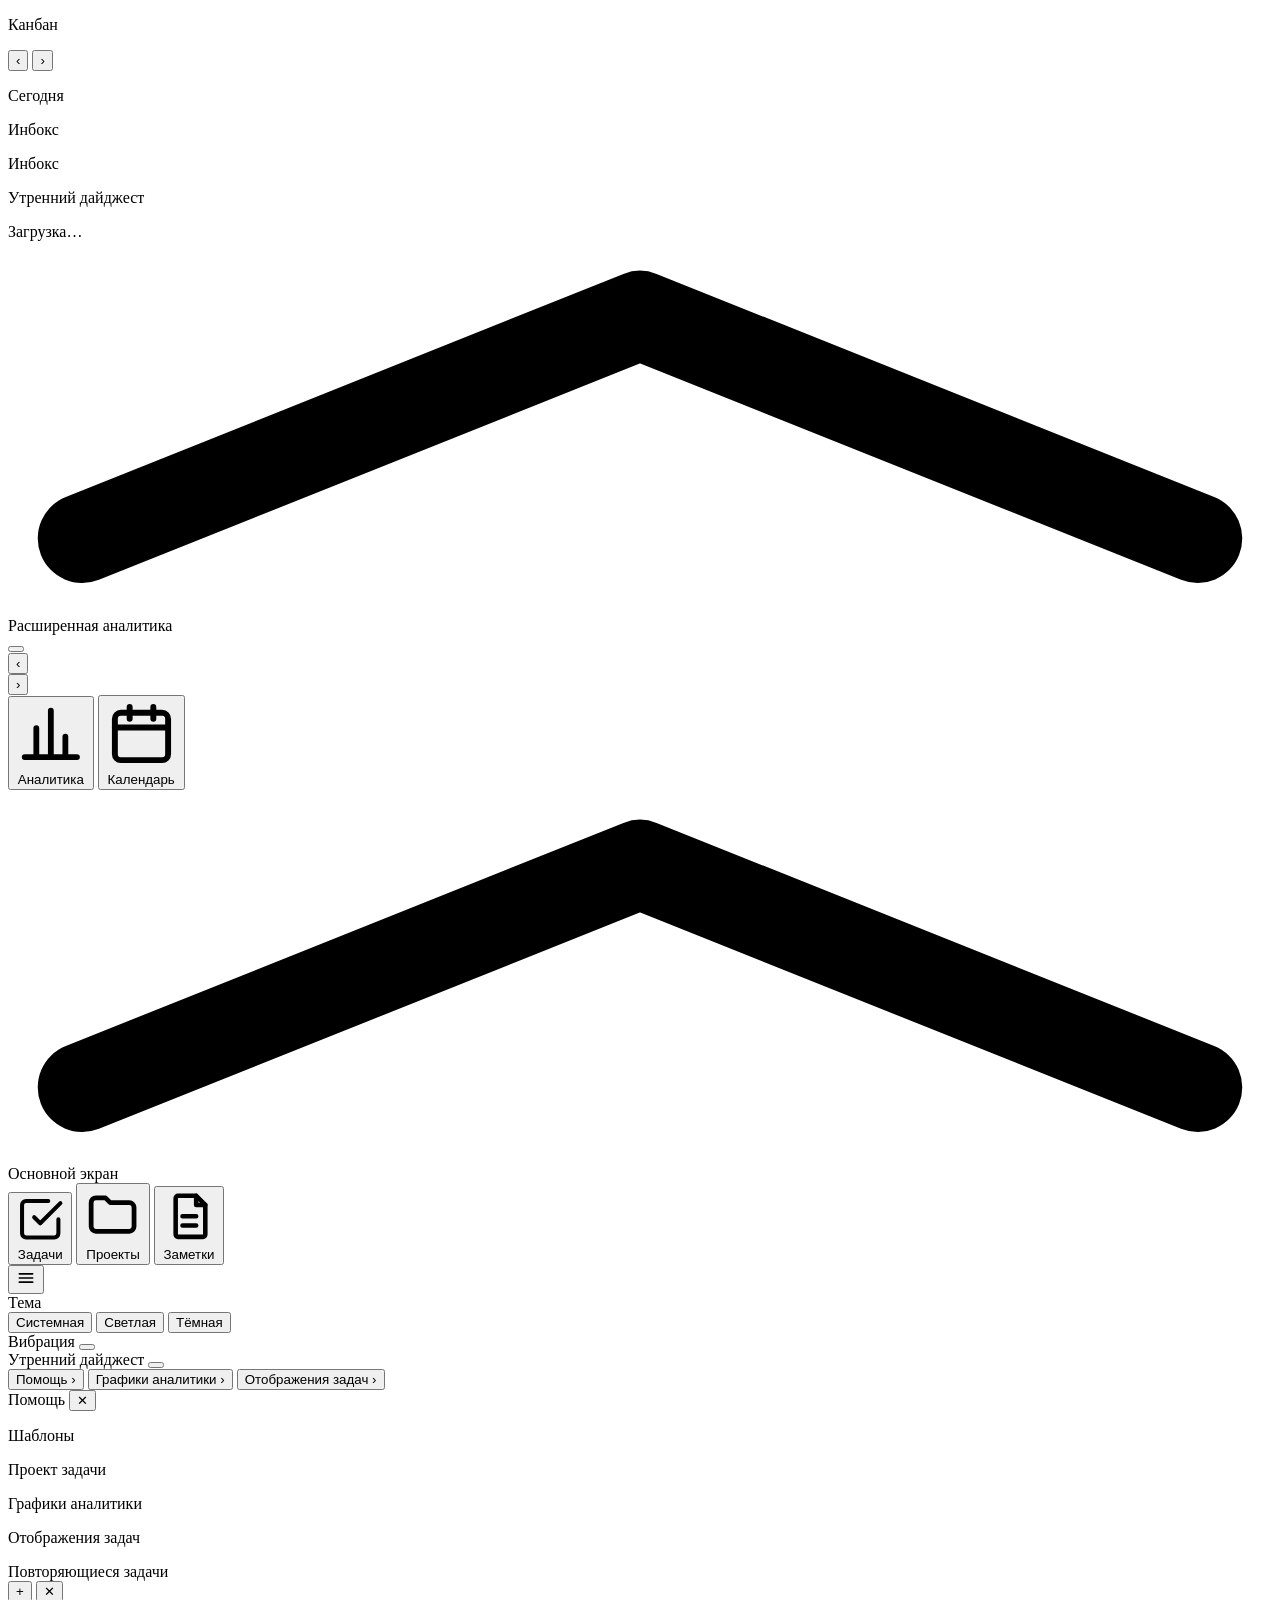
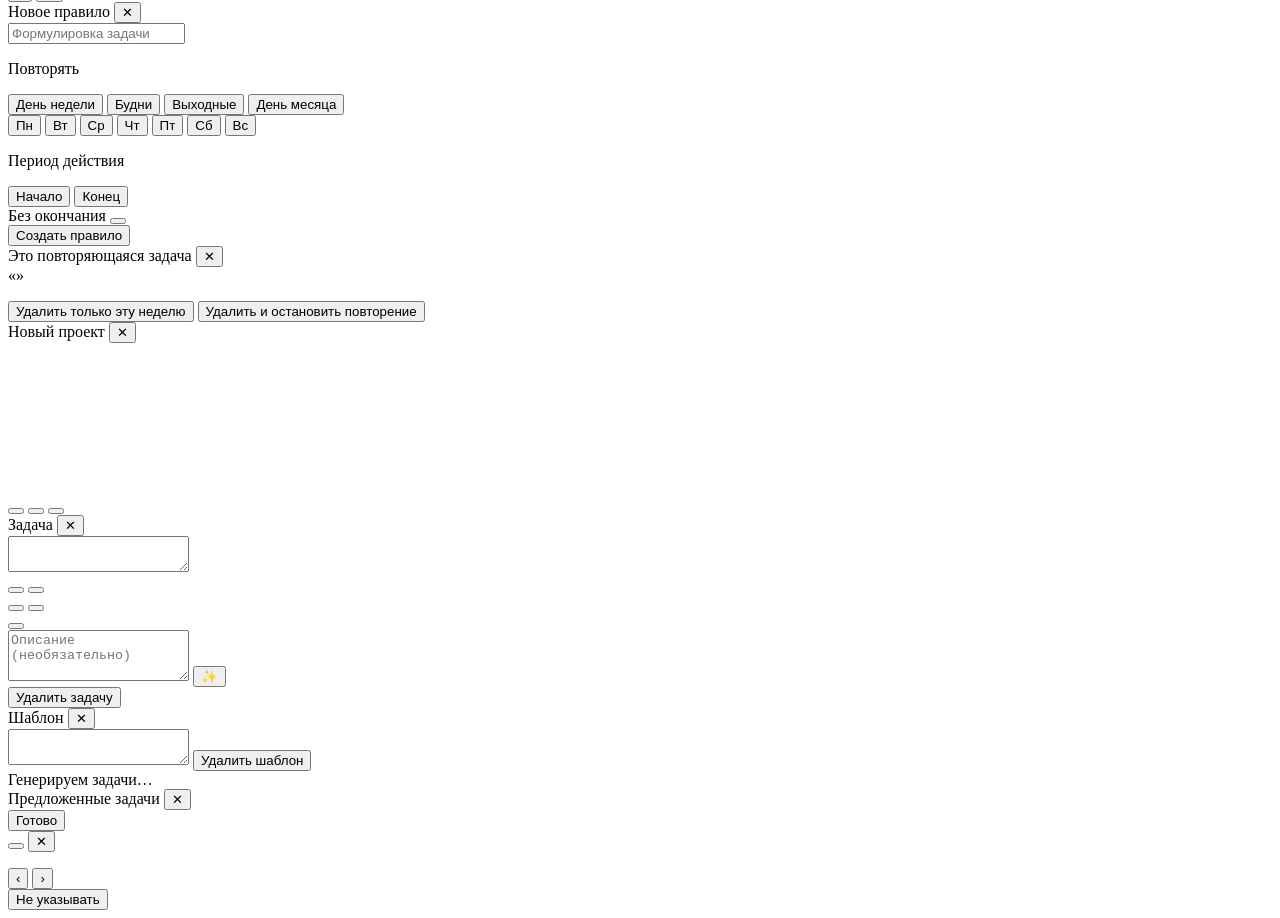
==== commit c9942c2b: "[feedback] Удаление occurrence-задачи больше не маскирует активное правило Расследовано по живой зап" ====
--- a/src/adapters/miniapp_static/index.html
+++ b/src/adapters/miniapp_static/index.html
@@ -2,7 +2,12 @@
 <html lang="ru">
 <head>
   <meta charset="utf-8" />
-  <meta name="viewport" content="width=device-width, initial-scale=1" />
+  <!-- viewport-fit=cover (фидбек, 2026-10-19) — без него env(safe-area-inset-*)
+       в css/app.css всегда возвращает 0: страница не залезает под
+       чёлку/home indicator на iOS вообще, та полоса остаётся нативным
+       системным хромом (нейтрального цвета, не --bg), сколько ни меняй
+       theme-color — на iOS этот meta-тег вообще не используется. -->
+  <meta name="viewport" content="width=device-width, initial-scale=1, viewport-fit=cover" />
   <title>Ассистент</title>
   <!-- Абсолютные пути (не относительные) — этот же index.html отдаётся
        и по /miniapp/ (внутри Telegram), и по /app/ (вне Telegram,
@@ -12,7 +17,7 @@
        смонтирован как StaticFiles на весь каталог — путь рабочий из
        любого входа. -->
   <link rel="manifest" href="/miniapp/manifest.json">
-  <meta name="theme-color" content="#4F46E5">
+  <meta name="theme-color" content="#ffffff">
   <link rel="icon" href="/miniapp/icons/favicon-32.png">
   <link rel="apple-touch-icon" href="/miniapp/icons/apple-touch-icon.png">
   <meta name="mobile-web-app-capable" content="yes">
@@ -336,10 +341,27 @@
         <button type="button" class="entity-form-toggle" id="tasks-deleted-toggle"></button>
       </div>
       <div id="tasks-screen-list" class="list"></div>
-      <button type="button" class="recurring-entry-btn" id="open-recurring-rules-btn">
-        <span>🔁 Повторяющиеся задачи</span>
-        <span class="drawer-link-chevron">›</span>
-      </button>
+      </div>
+    </div>
+    <!-- Повторяющиеся occurrence-задачи (фидбек, 2026-10-18→19) — раньше
+         были вперемешку с обычными в списке выше, потом (неправильно)
+         спрятаны ВНУТРИ той же раскрывашки "Задачи" как пассивный
+         подсписок. По факту нужна была отдельная, независимо
+         сворачиваемая раскрывашка, ровно как у "Задачи"/"Инбокс" —
+         свой заголовок, свой шеврон, своё состояние. Фильтры
+         (дата/статус/сфера) в разделе "Задачи" выше общие для обоих
+         списков — своего набора фильтров здесь нет. -->
+    <div class="section">
+      <p class="section-label section-header" id="tasks-recurring-header">
+        <span id="tasks-recurring-header-title">🔁 Повторяющиеся задачи</span>
+        <span class="chevron" id="tasks-recurring-chevron"></span>
+      </p>
+      <div id="tasks-recurring-body" style="display: none;">
+        <div id="tasks-screen-recurring-list" class="list"></div>
+        <button type="button" class="recurring-entry-btn" id="open-recurring-rules-btn">
+          <span>🔁 Правила повторения</span>
+          <span class="drawer-link-chevron">›</span>
+        </button>
       </div>
     </div>
   </div>
@@ -584,6 +606,24 @@
     </div>
   </div>
 
+  <!-- Подтверждение удаления повторяющейся задачи (фидбек, 2026-10-20) —
+       баг, найденный по живой записи пользователя: удаление ОДНОЙ
+       occurrence-задачи каждую неделю не останавливает само правило
+       (см. core/recurring_tasks.py::archive_rule) — пользователь думал,
+       что удаляет "повторение", а на деле только текущую неделю, и
+       правило честно рожало новую задачу дальше. Теперь явный выбор. -->
+  <div id="recurring-delete-sheet" class="entity-window">
+    <div class="entity-window-head">
+      <span class="entity-window-title">Это повторяющаяся задача</span>
+      <button type="button" class="entity-window-close" id="recurring-delete-close" aria-label="Закрыть">✕</button>
+    </div>
+    <div class="entity-window-body">
+      <p class="section-label" style="margin-top:0">«<span id="recurring-delete-task-title"></span>»</p>
+      <button type="button" class="entity-form-submit" id="recurring-delete-only-this">Удалить только эту неделю</button>
+      <button type="button" class="entity-form-submit task-edit-delete" id="recurring-delete-stop">Удалить и остановить повторение</button>
+    </div>
+  </div>
+
   <!-- Окно создания/правки проекта/цели (Phase 33) — плавающая карточка
        по центру экрана вместо шторки снизу (см. .entity-window в CSS):
        макет обсуждали и утвердили отдельно (интерактивный прототип). -->
@@ -760,12 +800,23 @@
         return null;
       }
     }
+    // Шторки/статус-бар другого цвета, чем полотно (фидбек) — meta
+    // theme-color была статичным индиго и никогда не обновлялась, хотя
+    // --bg меняется по теме (см. css/app.css). Синхронизируем после
+    // каждого применения темы, не только при ручном переключении.
+    function syncThemeColorMeta() {
+      const meta = document.querySelector('meta[name="theme-color"]');
+      if (!meta) return;
+      const bg = getComputedStyle(document.documentElement).getPropertyValue("--bg").trim();
+      if (bg) meta.setAttribute("content", bg);
+    }
     function applyTheme(theme) {
       if (theme === "dark" || theme === "light") {
         document.documentElement.setAttribute("data-theme", theme);
       } else {
         document.documentElement.removeAttribute("data-theme");
       }
+      syncThemeColorMeta();
     }
     function setTheme(theme) {
       applyTheme(theme);
@@ -1094,14 +1145,15 @@
 
       row.append(checkbox, title);
 
-      // Значок "повторяющаяся" (Phase 74, фидбек) — задача, материализованная
+      // Значок повторяющейся (Phase 74, фидбек; текст убран по фидбеку
+      // 2026-10-19 — один значок без подписи) — задача, материализованная
       // из правила (core/recurring_tasks.py), у обычных задач source
       // другой ("MiniApp"/"google_calendar"/т.п.), поле уже приходит с
       // бэкенда (см. handlers/miniapp_tasks.py::serialize_task).
       if (task.source === "recurring") {
         const badge = document.createElement("span");
         badge.className = "recurring-badge";
-        badge.innerHTML = repeatIcon() + "<span>повторяющаяся</span>";
+        badge.innerHTML = repeatIcon();
         row.append(badge);
       }
 
@@ -1284,17 +1336,27 @@
     }
 
     // Заголовок раскрывашки (Phase 77) — счётчик всех неархивированных
-    // задач, тот же принцип, что у "Инбокс (N)" — общее число, не
-    // зависящее от текущих фильтров (те не видны, пока свёрнуто).
+    // ОБЫЧНЫХ задач (не считая повторяющихся — у тех с Phase 100
+    // (фидбек) своя раскрывашка и свой счётчик ниже), тот же принцип,
+    // что у "Инбокс (N)" — общее число, не зависящее от текущих
+    // фильтров (те не видны, пока свёрнуто).
     function renderTasksScreenHeader() {
       const el = document.getElementById("tasks-header-title");
       if (!el) return;
-      const count = allNonArchivedTasksFlat().length;
+      const count = allNonArchivedTasksFlat().filter((t) => t.source !== "recurring").length;
       el.textContent = count ? `Задачи (${count})` : "Задачи";
+    }
+
+    function renderTasksRecurringHeader() {
+      const el = document.getElementById("tasks-recurring-header-title");
+      if (!el) return;
+      const count = allNonArchivedTasksFlat().filter((t) => t.source === "recurring").length;
+      el.textContent = count ? `🔁 Повторяющиеся задачи (${count})` : "🔁 Повторяющиеся задачи";
     }
 
     function renderTasksScreen() {
       renderTasksScreenHeader();
+      renderTasksRecurringHeader();
       const listEl = document.getElementById("tasks-screen-list");
       if (!listEl) return; // разметка экрана ещё не отрендерилась (не должно случаться)
       // "Удалённые" в фильтре статуса (Phase 75, фидбек: "фильтр только
@@ -1323,21 +1385,46 @@
         );
       }
       listEl.innerHTML = "";
-      if (!items.length && !archivedItems.length) {
+      const normalItems = items.filter((t) => t.source !== "recurring");
+      const recurringItems = items.filter((t) => t.source === "recurring");
+      if (!normalItems.length && !archivedItems.length) {
         renderEmpty(listEl);
-        return;
-      }
-      for (const t of items) {
-        listEl.append(
-          renderTaskRow(t, {
-            showDateButton: true,
-            showTrashButton: true,
-            showGrip: false,
-            showMeta: true,
-          })
-        );
-      }
-      for (const t of archivedItems) listEl.append(renderArchivedTaskRow(t));
+      } else {
+        for (const t of normalItems) {
+          listEl.append(
+            renderTaskRow(t, {
+              showDateButton: true,
+              showTrashButton: true,
+              showGrip: false,
+              showMeta: true,
+            })
+          );
+        }
+        for (const t of archivedItems) listEl.append(renderArchivedTaskRow(t));
+      }
+
+      // Повторяющиеся — своя раскрывашка (#tasks-recurring-header/-body),
+      // всегда видна как заголовок, как и "Задачи"/"Инбокс" — не
+      // прячется целиком при нуле, просто показывает пустой список
+      // (тот же renderEmpty, что у обычного списка).
+      const recurringListEl = document.getElementById("tasks-screen-recurring-list");
+      if (recurringListEl) {
+        recurringListEl.innerHTML = "";
+        if (!recurringItems.length) {
+          renderEmpty(recurringListEl);
+        } else {
+          for (const t of recurringItems) {
+            recurringListEl.append(
+              renderTaskRow(t, {
+                showDateButton: true,
+                showTrashButton: true,
+                showGrip: false,
+                showMeta: true,
+              })
+            );
+          }
+        }
+      }
     }
 
     function renderArchivedTaskRow(task) {
@@ -1486,6 +1573,10 @@
     // ввод, без ИИ вообще.
     let recurringRulesData = [];
     let recurringRulesSheetOpen = false;
+    // Подтверждение удаления occurrence-задачи (фидбек, 2026-10-20) —
+    // задача, для которой сейчас открыт выбор "только эту неделю" vs
+    // "остановить повторение", null — сейчас не открыто.
+    let recurringDeleteTask = null;
     let recurringRuleFormOpen = false;
     // Правка уже существующего правила (Phase 77) — null значит форма в
     // режиме создания, тот же принцип, что createEntityEditingId у
@@ -1814,6 +1905,22 @@
     document.getElementById("recurring-rule-form-close").onclick = () => closeRecurringRuleForm();
     document.getElementById("open-recurring-rules-btn").onclick = () => openRecurringRulesSheet();
     document.getElementById("recurring-rules-close").onclick = () => closeRecurringRulesSheet();
+    document.getElementById("recurring-delete-close").onclick = () => {
+      recurringDeleteTask = null;
+      render();
+    };
+    document.getElementById("recurring-delete-only-this").onclick = async () => {
+      const task = recurringDeleteTask;
+      recurringDeleteTask = null;
+      render();
+      if (task) await doArchiveTask(task);
+    };
+    document.getElementById("recurring-delete-stop").onclick = async () => {
+      const task = recurringDeleteTask;
+      recurringDeleteTask = null;
+      render();
+      if (task) await archiveTaskAndStopRecurrence(task);
+    };
 
     // Ручной порядок, только внутри режима переноса (Phase 14) — палец
     // двигает саму строку (translateY) через ручку слева, а её DOM-соседи
@@ -3936,11 +4043,13 @@
           toggleTaskDone(task);
         };
         chip.append(checkbox);
-        const dot = document.createElement("span");
-        dot.className = "chip-dot";
-        chip.append(dot);
+        // Заголовок — тот же класс и разметка, что у карточки канбана
+        // (фидбек: инбокс должен выглядеть как карточки канбана по
+        // размеру/форме) — тот же перенос на несколько строк вместо
+        // обрезания многоточием одной строкой.
         const label = document.createElement("span");
-        label.textContent = task.title;
+        label.className = "kanban-card-title";
+        label.textContent = task.due_time ? `${task.due_time} · ${task.title}` : task.title;
         chip.append(label);
         attachKanbanInboxDrag(chip, task);
         row.append(chip);
@@ -4184,7 +4293,8 @@
         editingTaskId != null ||
         editingTemplateId != null ||
         recurringRulesSheetOpen ||
-        recurringRuleFormOpen;
+        recurringRuleFormOpen ||
+        recurringDeleteTask !== null;
       document.getElementById("reorder-scrim").classList.toggle("visible", anySheetOpen);
       document.getElementById("templates-sheet").classList.toggle("visible", templatesPickerOpen);
       document
@@ -4204,6 +4314,13 @@
       document
         .getElementById("recurring-rule-form-sheet")
         .classList.toggle("visible", recurringRuleFormOpen);
+      document
+        .getElementById("recurring-delete-sheet")
+        .classList.toggle("visible", recurringDeleteTask !== null);
+      if (recurringDeleteTask) {
+        document.getElementById("recurring-delete-task-title").textContent =
+          recurringDeleteTask.title;
+      }
       document.getElementById("date-picker-sheet").classList.toggle("visible", datePickerOpen);
       document.getElementById("side-drawer").classList.toggle("visible", sideDrawerOpen);
       document.getElementById("help-sheet").classList.toggle("visible", helpSheetOpen);
@@ -4268,6 +4385,16 @@
         // перезагрузке доски, не только по навигации по месяцу.
         renderMonthCalendar();
         if (calSelectedDay) showDayInfo(calSelectedDay);
+        // Google Calendar (Phase 95) — maybe_sync_now на бэкенде теперь
+        // fire-and-forget, не блокирует этот ответ. calendar_sync_pending
+        // значит "синхронизация только что стартовала в фоне" —
+        // перечитываем доску ещё раз спустя паузу, этого достаточно,
+        // чтобы увидеть появившиеся/изменившиеся события без ручной
+        // перезагрузки. Сам себя не зацикливает: повторный вызов попадёт
+        // в кулдаун на бэкенде и получит calendar_sync_pending=false.
+        if (boardState.calendar_sync_pending) {
+          setTimeout(loadBoard, 2500);
+        }
       } catch (e) {
         document.getElementById("today-list").innerHTML =
           '<div class="empty">Не удалось загрузить задачи.</div>';
@@ -4512,7 +4639,22 @@
       }
     }
 
+    // Повторяющаяся — сначала спросить, что именно удаляем (фидбек,
+    // 2026-10-20): реальный баг на живых данных показал, что
+    // пользователи удаляют occurrence-задачу каждую неделю заново,
+    // думая, что это остановит повторение — а правило (core/
+    // recurring_tasks.py) оставалось активным и честно рожало
+    // следующую. Обычные задачи — без изменений, сразу удаляются.
     async function archiveTask(task) {
+      if (task.source === "recurring") {
+        recurringDeleteTask = task;
+        render();
+        return;
+      }
+      await doArchiveTask(task);
+    }
+
+    async function doArchiveTask(task) {
       const id = task.id;
       pendingIds.add(id);
       render();
@@ -4523,6 +4665,32 @@
         alert("Не удалось удалить задачу.");
       } finally {
         pendingIds.delete(id);
+        render();
+      }
+    }
+
+    // "Удалить и остановить повторение" — архивирует само правило
+    // (новых occurrence больше не будет, см. archive_rule) И явно эту
+    // конкретную задачу отдельным вызовом — archive_rule трогает только
+    // due_date >= сегодня, а эта задача может быть и просроченной
+    // (сознательное решение владельца: прошлые occurrence не трогать
+    // при обычном удалении правила, но тут явный выбор пользователя
+    // убрать именно эту задачу тоже).
+    async function archiveTaskAndStopRecurrence(task) {
+      const ruleId = task.recurring_rule_id;
+      pendingIds.add(task.id);
+      render();
+      try {
+        if (ruleId != null) {
+          await api(`/miniapp/api/recurring-rules/${ruleId}/archive`, { method: "POST" });
+          recurringRulesData = recurringRulesData.filter((r) => r.id !== ruleId);
+        }
+        await api(`/miniapp/api/tasks/${encodeURIComponent(task.id)}/archive`, { method: "POST" });
+        removeTaskEverywhere(task.id);
+      } catch (e) {
+        alert("Не удалось остановить повторение.");
+      } finally {
+        pendingIds.delete(task.id);
         render();
       }
     }
@@ -5063,21 +5231,51 @@
       render();
     }
 
+    // Подсветка блока сфер (фидбек) — цель с названием, но без сферы
+    // раньше тихо НЕ сохранялась, а форма всё равно закрывалась, будто
+    // всё прошло успешно: пользователь терял набранное без единого
+    // намёка, почему. Шейк + хаптика — тот же принцип обратной связи,
+    // что и везде в приложении (hapticImpact на значимых действиях).
+    function flashSpherePickerRequired() {
+      const el = document.getElementById("create-entity-spheres");
+      if (!el) return;
+      hapticImpact("medium");
+      el.classList.remove("required-hint");
+      // Форсируем reflow, чтобы анимация переиграла даже при повторном
+      // промахе подряд (иначе повторное добавление того же класса —
+      // no-op для уже идущей анимации).
+      void el.offsetWidth;
+      el.classList.add("required-hint");
+      // Если пользователь после этого выберет сферу, renderSphereChips
+      // пересоздаст элемент заново без этого класса (обычный render()
+      // при тапе по чипу) — но если просто проигнорирует подсказку, явно
+      // снимаем сами, чтобы красная обводка не висела на экране вечно.
+      setTimeout(() => el.classList.remove("required-hint"), 1200);
+    }
+
     // Единая точка сохранения (Phase 28) — вызывается и явной кнопкой
     // "Готово", и закрытием шторки свайпом/тапом по фону (см.
     // closeCreateEntitySheet): что бы ни закрыло форму, попытка
-    // сохранить одна и та же. Без названия/формулировки, либо без сферы
-    // у цели (единственное по-настоящему обязательное после названия) —
-    // просто ничего не создаём/не сохраняем, без алертов, форма и так
-    // уже закрывается.
+    // сохранить одна и та же. Без названия/формулировки — форма и так
+    // пустая, тихо ничего не создаём, закрытие допустимо. А вот цель С
+    // названием, но без сферы (единственное по-настоящему обязательное
+    // после названия) — это НЕ "пустая форма, нечего терять": раньше
+    // такая попытка тихо проваливалась и форма всё равно закрывалась
+    // (баг, фидбек) — теперь блокируем закрытие и подсвечиваем сферы,
+    // чтобы ввод не терялся молча. Возвращает true, если форму можно
+    // закрывать (сохранили либо она и так была пустой), false — если
+    // нужно остаться открытой.
     function commitEntityForm() {
       const kind = createEntityKind;
-      if (!kind) return;
+      if (!kind) return true;
       const draft = createEntityDraft;
       const isProject = kind === "project";
       const titleText = (draft.title || "").trim();
-      if (!titleText) return;
-      if (!isProject && !draft.spheres.length) return;
+      if (!titleText) return true;
+      if (!isProject && !draft.spheres.length) {
+        flashSpherePickerRequired();
+        return false;
+      }
 
       if (isProject) {
         if (createEntityEditingId != null) editProject(createEntityEditingId, draft);
@@ -5087,10 +5285,11 @@
       } else {
         createGoal(draft);
       }
+      return true;
     }
 
     function closeCreateEntitySheet() {
-      commitEntityForm();
+      if (!commitEntityForm()) return;
       createEntityKind = null;
       createEntityEditingId = null;
       render();
@@ -5681,14 +5880,17 @@
         container.append(tierRow);
       }
 
-      container.append(
-        renderSphereChips(createEntityDraft.spheres, (value) => {
-          const idx = createEntityDraft.spheres.indexOf(value);
-          if (idx === -1) createEntityDraft.spheres.push(value);
-          else createEntityDraft.spheres.splice(idx, 1);
-          render();
-        })
-      );
+      const sphereChipsEl = renderSphereChips(createEntityDraft.spheres, (value) => {
+        const idx = createEntityDraft.spheres.indexOf(value);
+        if (idx === -1) createEntityDraft.spheres.push(value);
+        else createEntityDraft.spheres.splice(idx, 1);
+        render();
+      });
+      // id — чтобы commitEntityForm мог подсветить именно этот блок,
+      // если цель пытаются сохранить без сферы (фидбек: раньше форма
+      // тихо закрывалась, будто сохранила).
+      sphereChipsEl.id = "create-entity-spheres";
+      container.append(sphereChipsEl);
 
       // Ручной выбор дат — только у проекта (Phase 68, фидбек): у цели
       // период теперь определяется тиром + панелью карусели, откуда
@@ -6098,7 +6300,19 @@
       // отдельно) уже показывала верное значение. Пересчитываем заново
       // при каждом реальном показе вкладки — дёшево (только transform,
       // без сети).
-      if (tab === "calendar") recenterMonthCarousel();
+      if (tab === "calendar") {
+        // Первый реальный показ — данных ещё нет (Phase 95, ленивая
+        // загрузка), сперва грузим (loadMonthEvents сама вызывает
+        // renderMonthCalendar), потом центрируем; на повторных
+        // переключениях данные уже в calEventsByMonth/calMoodsByMonth —
+        // сразу центрируем, как раньше.
+        if (calendarDataLoaded) {
+          recenterMonthCarousel();
+        } else {
+          calendarDataLoaded = true;
+          loadMonthEvents().then(recenterMonthCarousel);
+        }
+      }
       if (tab === "projects") recenterAllGoalPeriodCarousels();
       if (tab === "analytics") recenterAnalyticsMonthCarousel();
       if (tab === "notes") renderNotesScreen();
@@ -6229,6 +6443,31 @@
           "Графики идут один за другим: задачи по сферам, выполнено за месяц, по проектам, три графика выполнения целей (неделя/месяц/год), текстовый разбор от ИИ (кнопка ↻ сверху — перегенерировать)."
         ) +
         "</div>" +
+        '<div class="help-section"><h4>Задачи (расширенный экран)</h4>' +
+        helpRow(
+          tapGestureIcon(),
+          "Плоский список всех задач, не по дням. Тап по заголовку «Задачи» разворачивает фильтры (дата/статус/сфера) и сортировку по дате."
+        ) +
+        helpRow(
+          null,
+          "«Удалённые» в фильтре статуса — изолированный режим, показывает только архив; тумблер «Показать удалённые» ниже, наоборот, подмешивает архив к обычному списку."
+        ) +
+        helpRow(
+          null,
+          "Повторяющиеся задачи — отдельной секцией 🔁 под основным списком, не вперемешку с обычными. «Правила повторения» ниже — отдельный экран, где сами правила создаются/редактируются (не конкретные дни)."
+        ) +
+        "</div>" +
+        '<div class="help-section"><h4>Заметки</h4>' +
+        helpRow(
+          tapGestureIcon(),
+          "Тап по карточке открывает заметку. «Список»/«Граф» сверху — переключение между обычным списком и картой связей [[заметка]]."
+        ) +
+        helpRow(
+          null,
+          "Название придумывает ИИ, если не ввёл своё (значок ✨, кнопка «другое» — перегенерировать). Теги — #слово прямо в тексте или кнопка «✨ Предложить теги»."
+        ) +
+        helpRow(null, "Фильтры сверху — по сфере, по проекту/цели, по тегам.") +
+        "</div>" +
         '<div class="help-section"><h4>Проекты и цели</h4>' +
         helpRow(null, "Тот же принцип, что у задач — тап по кружку отмечает выполненным.") +
         helpRow(swipeGestureIcon(), "Свайп открывает архив.") +
@@ -6356,6 +6595,12 @@
     let calYear = today0.getFullYear();
     let calMonth = today0.getMonth() + 1; // 1-12
     let calSelectedDay = null;
+    // Ленивая загрузка календаря (Phase 95) — loadMonthEvents() больше не
+    // стартует при открытии приложения, только при первом реальном показе
+    // вкладки "Календарь" (см. switchExtendedTab). Этот флаг — чтобы не
+    // перезапрашивать те же месяцы при каждом повторном переключении на
+    // вкладку.
+    let calendarDataLoaded = false;
     // Кэш по месяцам ("YYYY-MM" -> events/moods) — карусель держит
     // пред./тек./след. месяц отрендеренными одновременно (см. ниже), так
     // что данные нужны на все три сразу; кэш экономит повторный сетевой
@@ -7014,6 +7259,23 @@
       tasksExpanded = !tasksExpanded;
       document.getElementById("tasks-body").style.display = tasksExpanded ? "" : "none";
       document.getElementById("tasks-chevron").classList.toggle("expanded", tasksExpanded);
+    };
+
+    // Повторяющиеся задачи (Phase 100, фидбек) — своя независимая
+    // раскрывашка рядом с "Задачи" выше, не вложена в неё (первая
+    // попытка спрятать их внутрь #tasks-body оказалась не тем, что
+    // просили — нужна была ровно такая же отдельная сворачиваемая
+    // секция, как у "Задачи"/"Инбокс").
+    let tasksRecurringExpanded = false;
+    document.getElementById("tasks-recurring-chevron").innerHTML = chevronIcon();
+    document.getElementById("tasks-recurring-header").onclick = () => {
+      tasksRecurringExpanded = !tasksRecurringExpanded;
+      document.getElementById("tasks-recurring-body").style.display = tasksRecurringExpanded
+        ? ""
+        : "none";
+      document
+        .getElementById("tasks-recurring-chevron")
+        .classList.toggle("expanded", tasksRecurringExpanded);
     };
 
     attachSheetOverswipeClose(
@@ -8405,7 +8667,12 @@
       loadAnalytics();
       loadGoals();
       loadGoalYearFloor();
-      loadMonthEvents();
+      // loadMonthEvents() убран отсюда (Phase 95, фидбек: избыточная
+      // предзагрузка) — раньше тянул события+настроения за 8 месяцев
+      // (±4 от текущего, см. prefetchSurroundingMonths) на КАЖДОЕ
+      // открытие приложения, даже если пользователь ни разу не открывал
+      // вкладку "Календарь". Теперь грузится лениво — см.
+      // switchExtendedTab, первый реальный показ вкладки "calendar".
       loadNotes();
       loadTags();
     }
